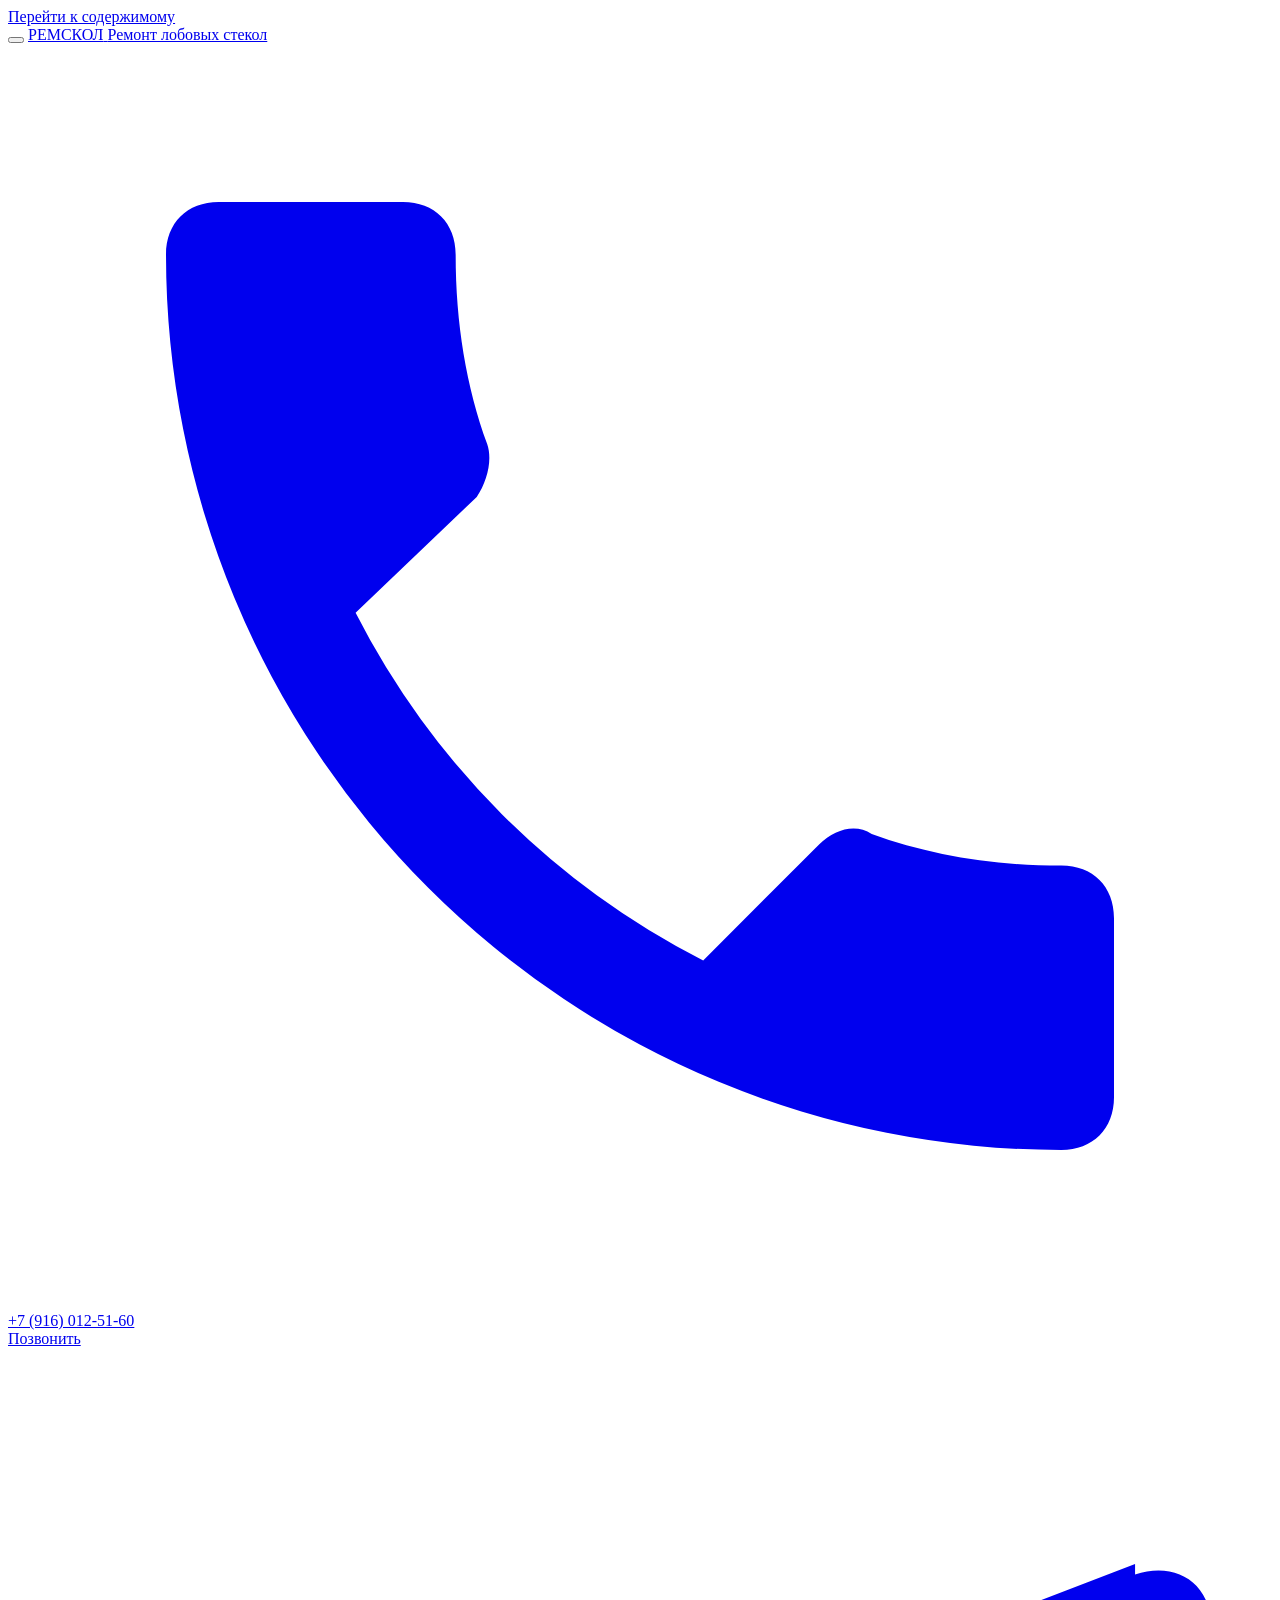
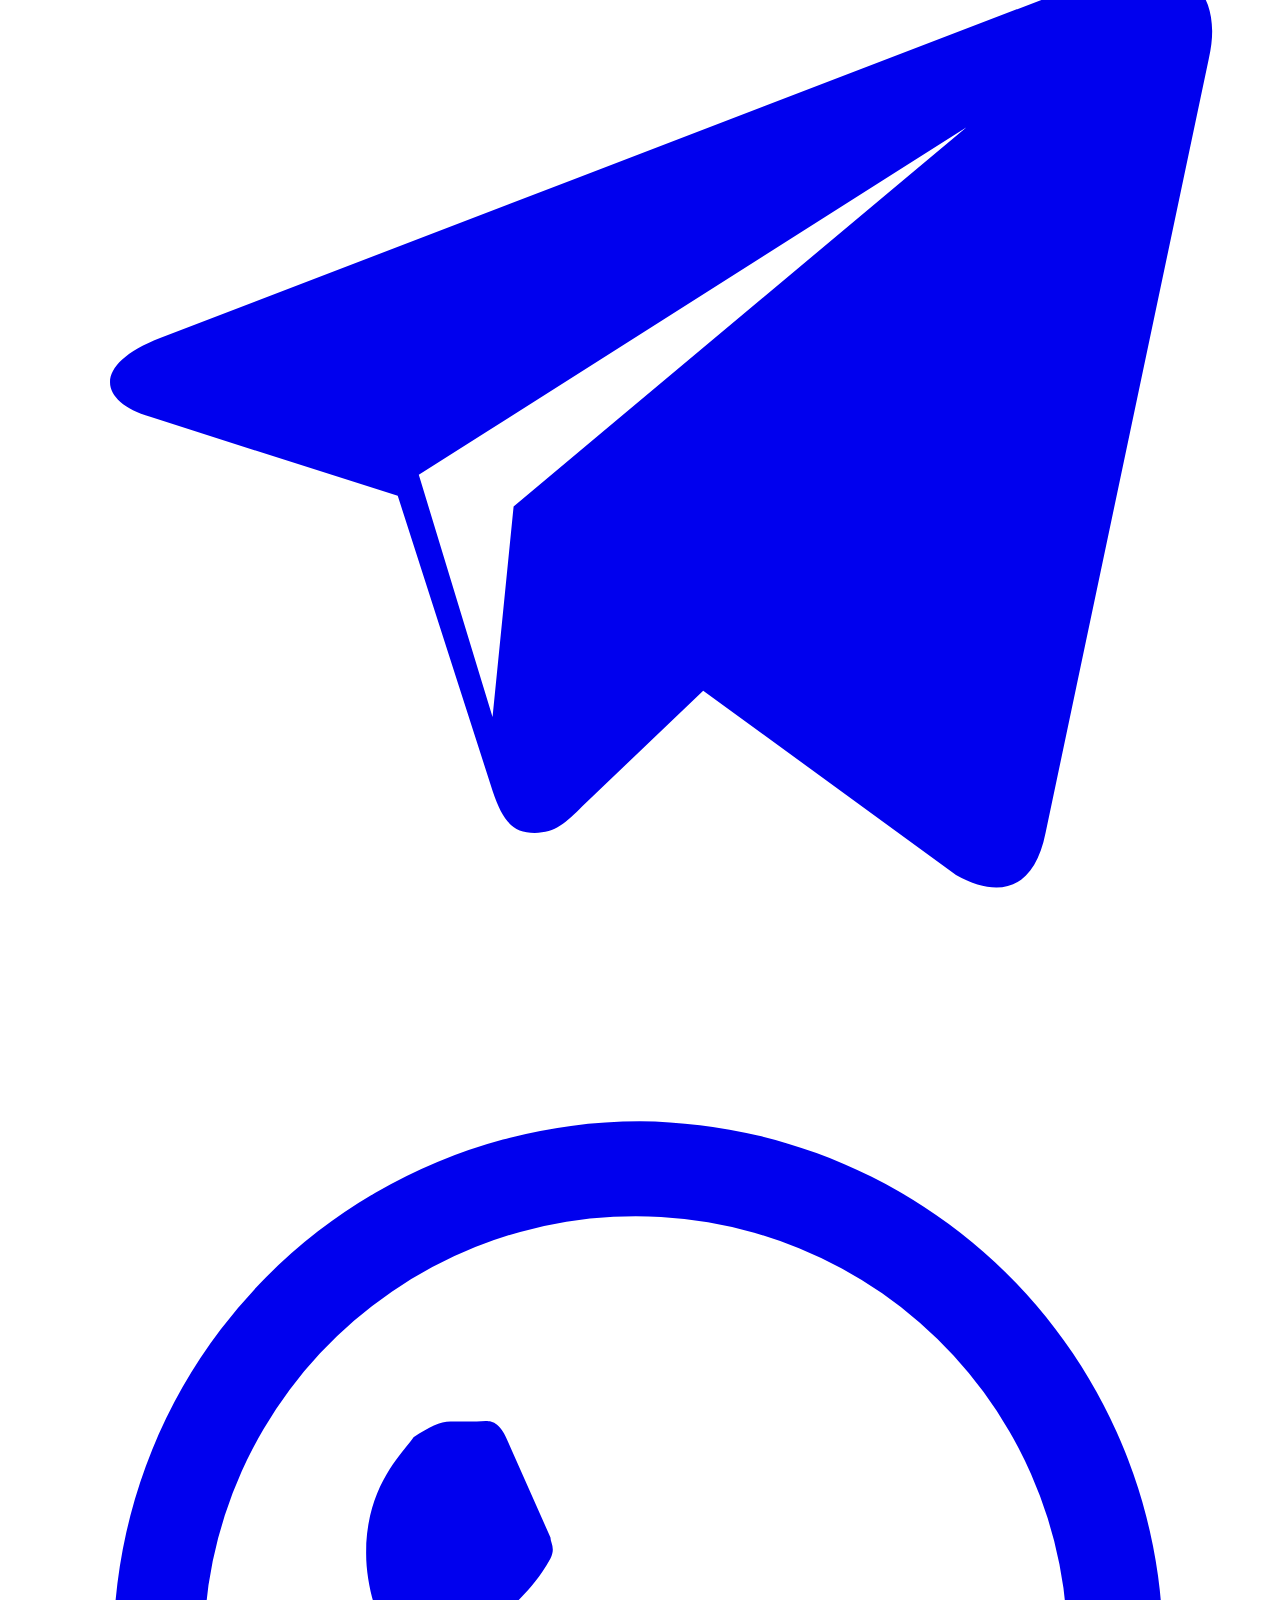
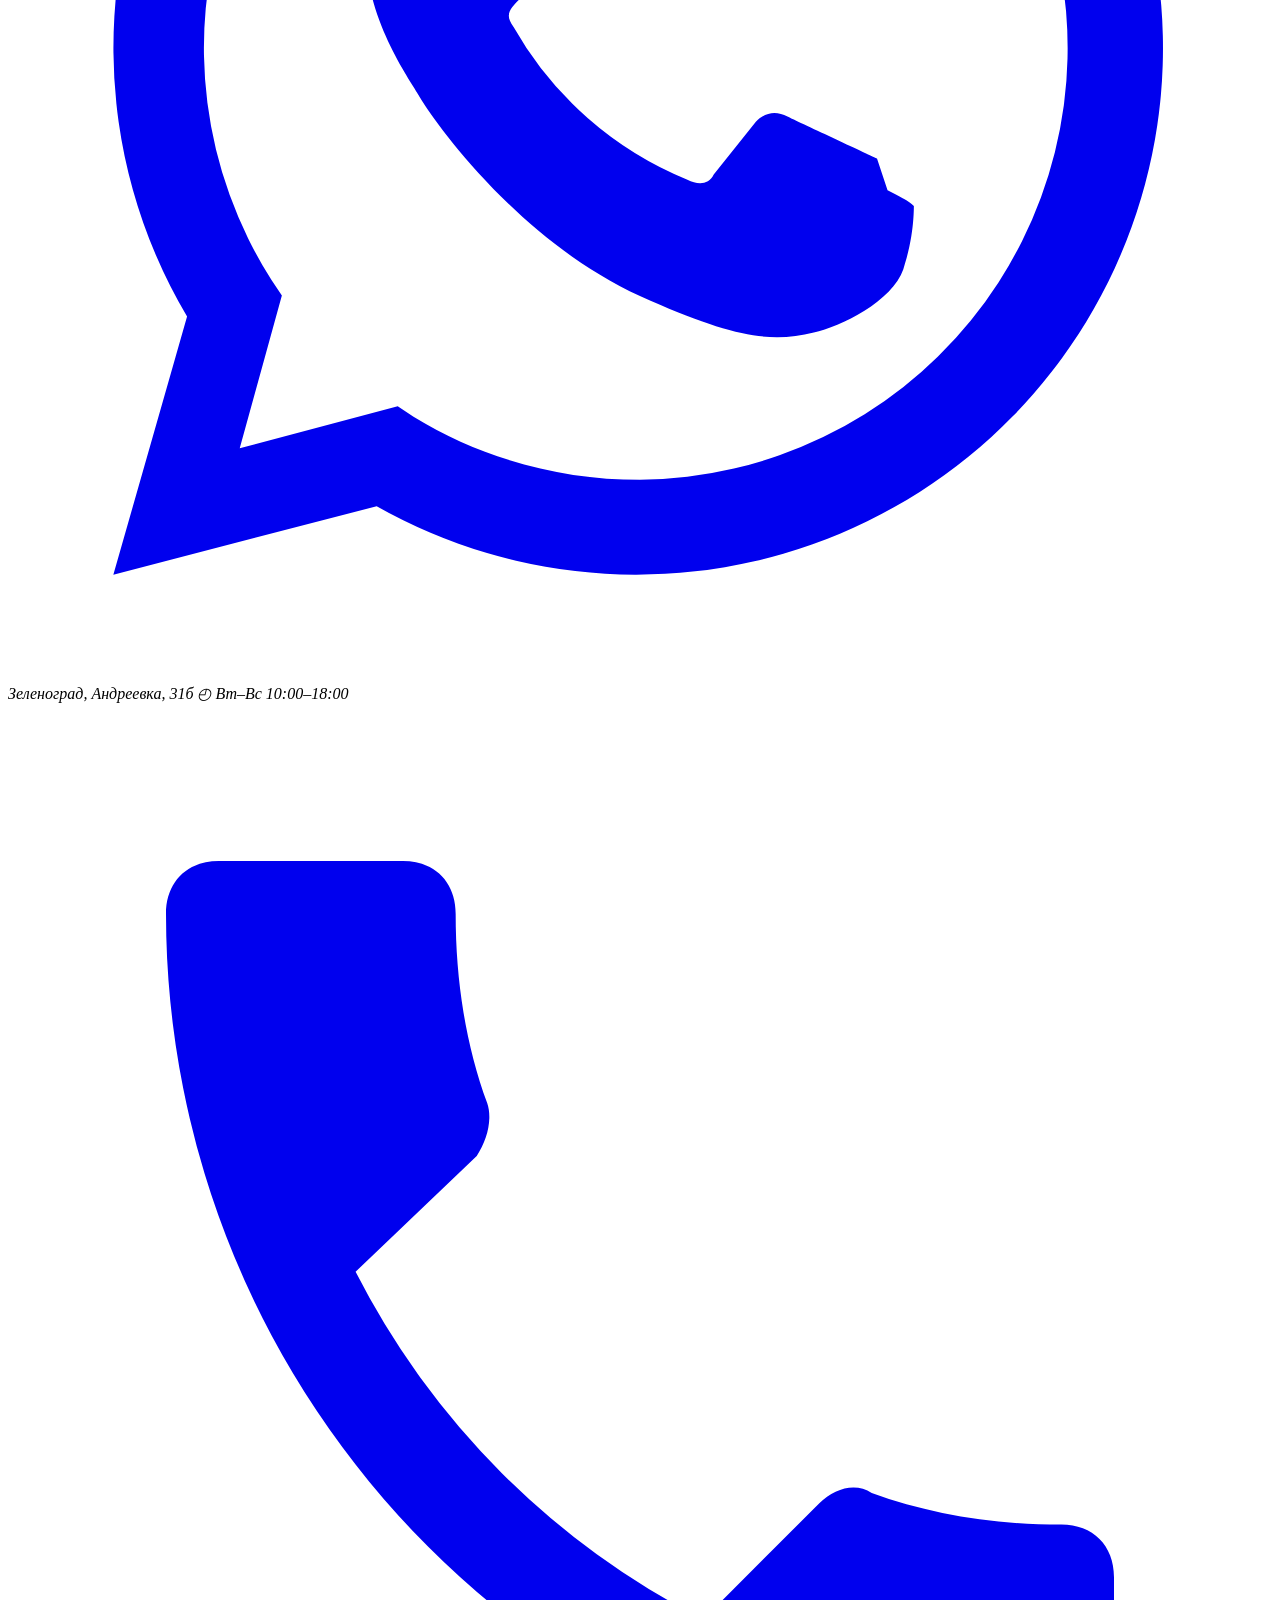
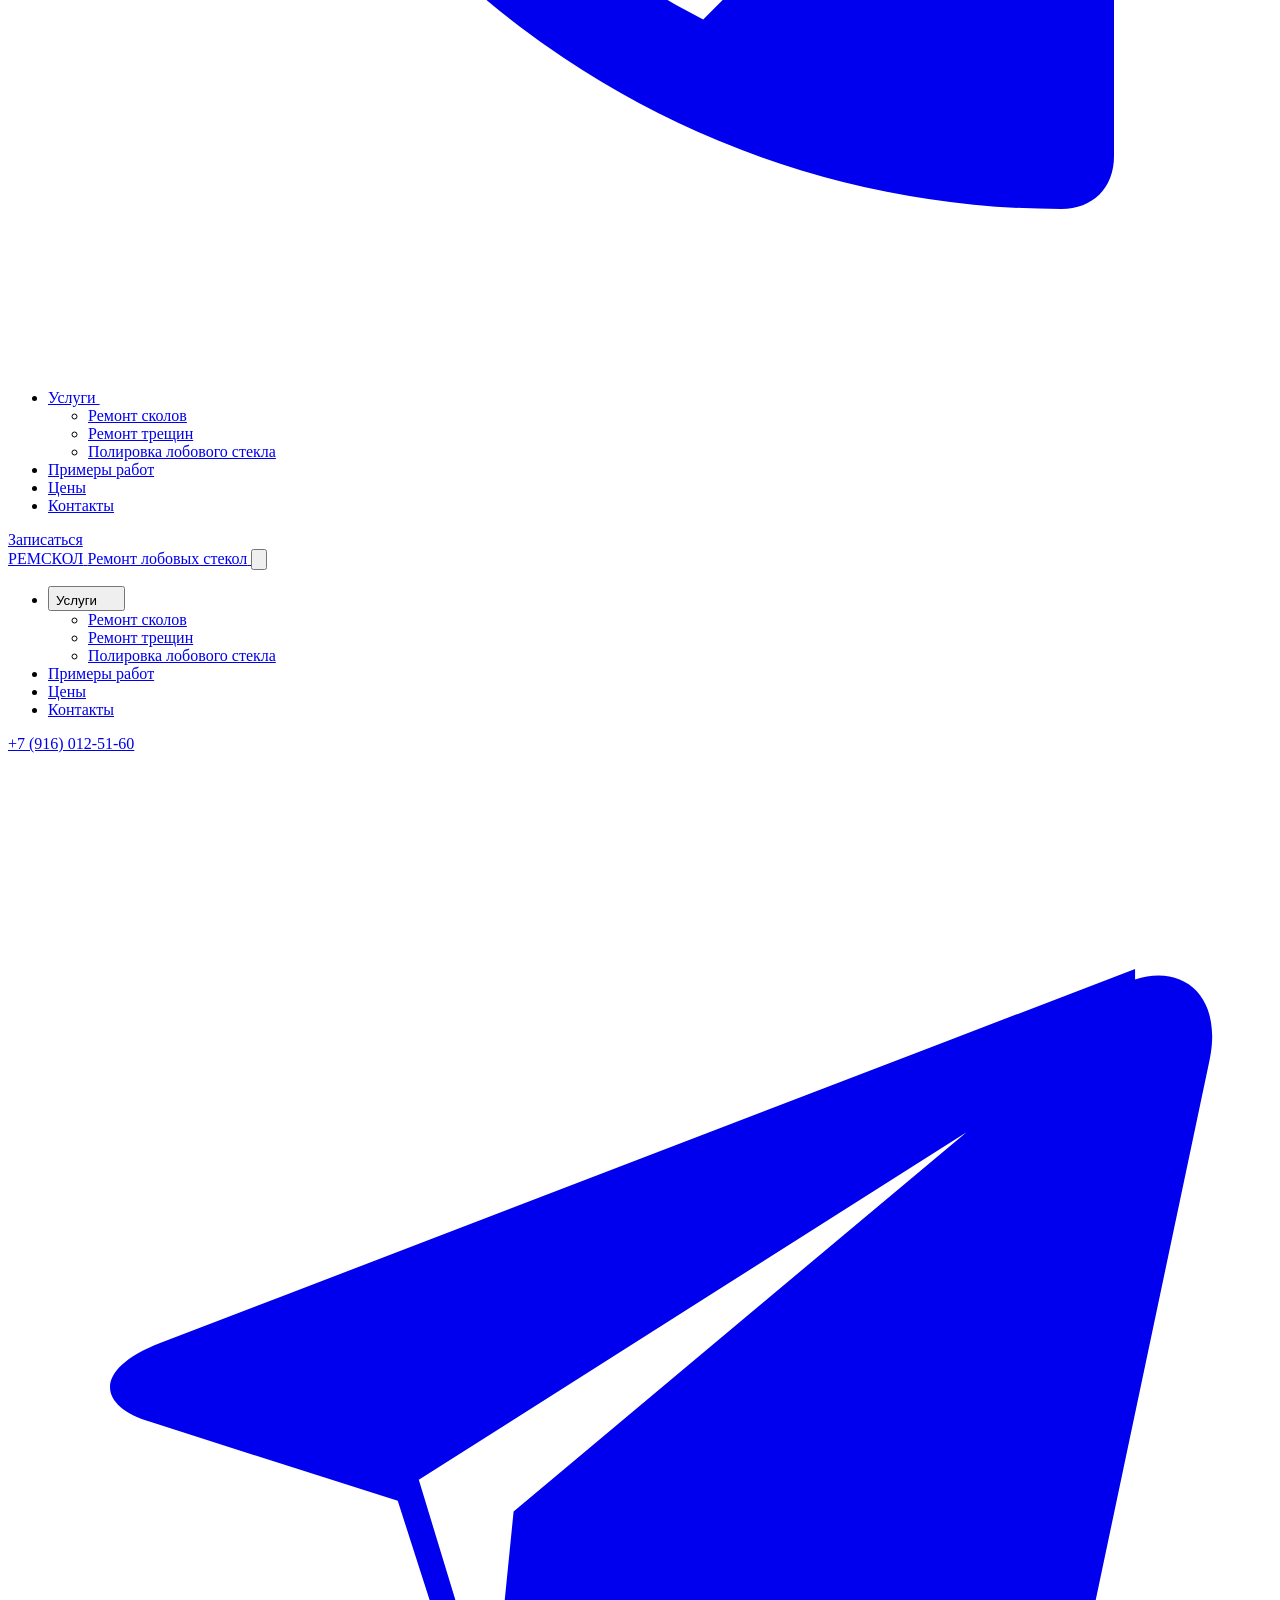
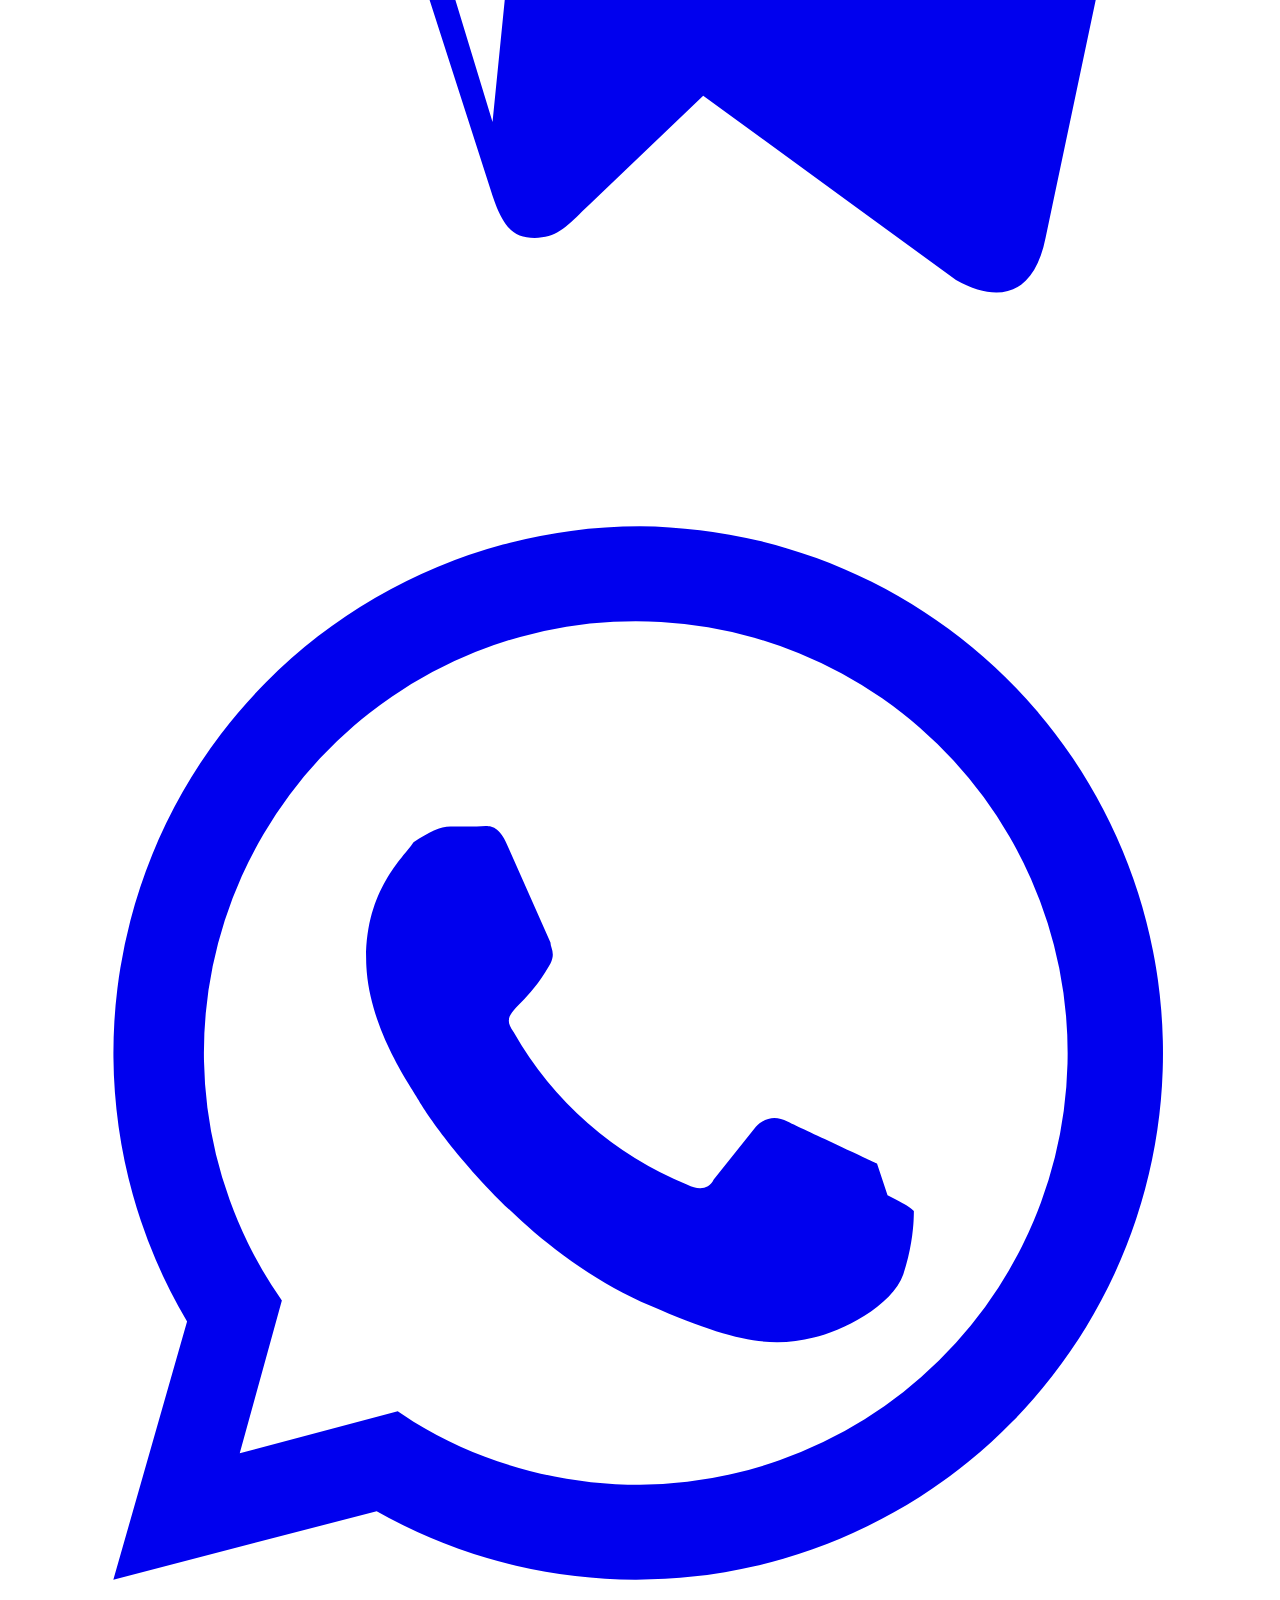
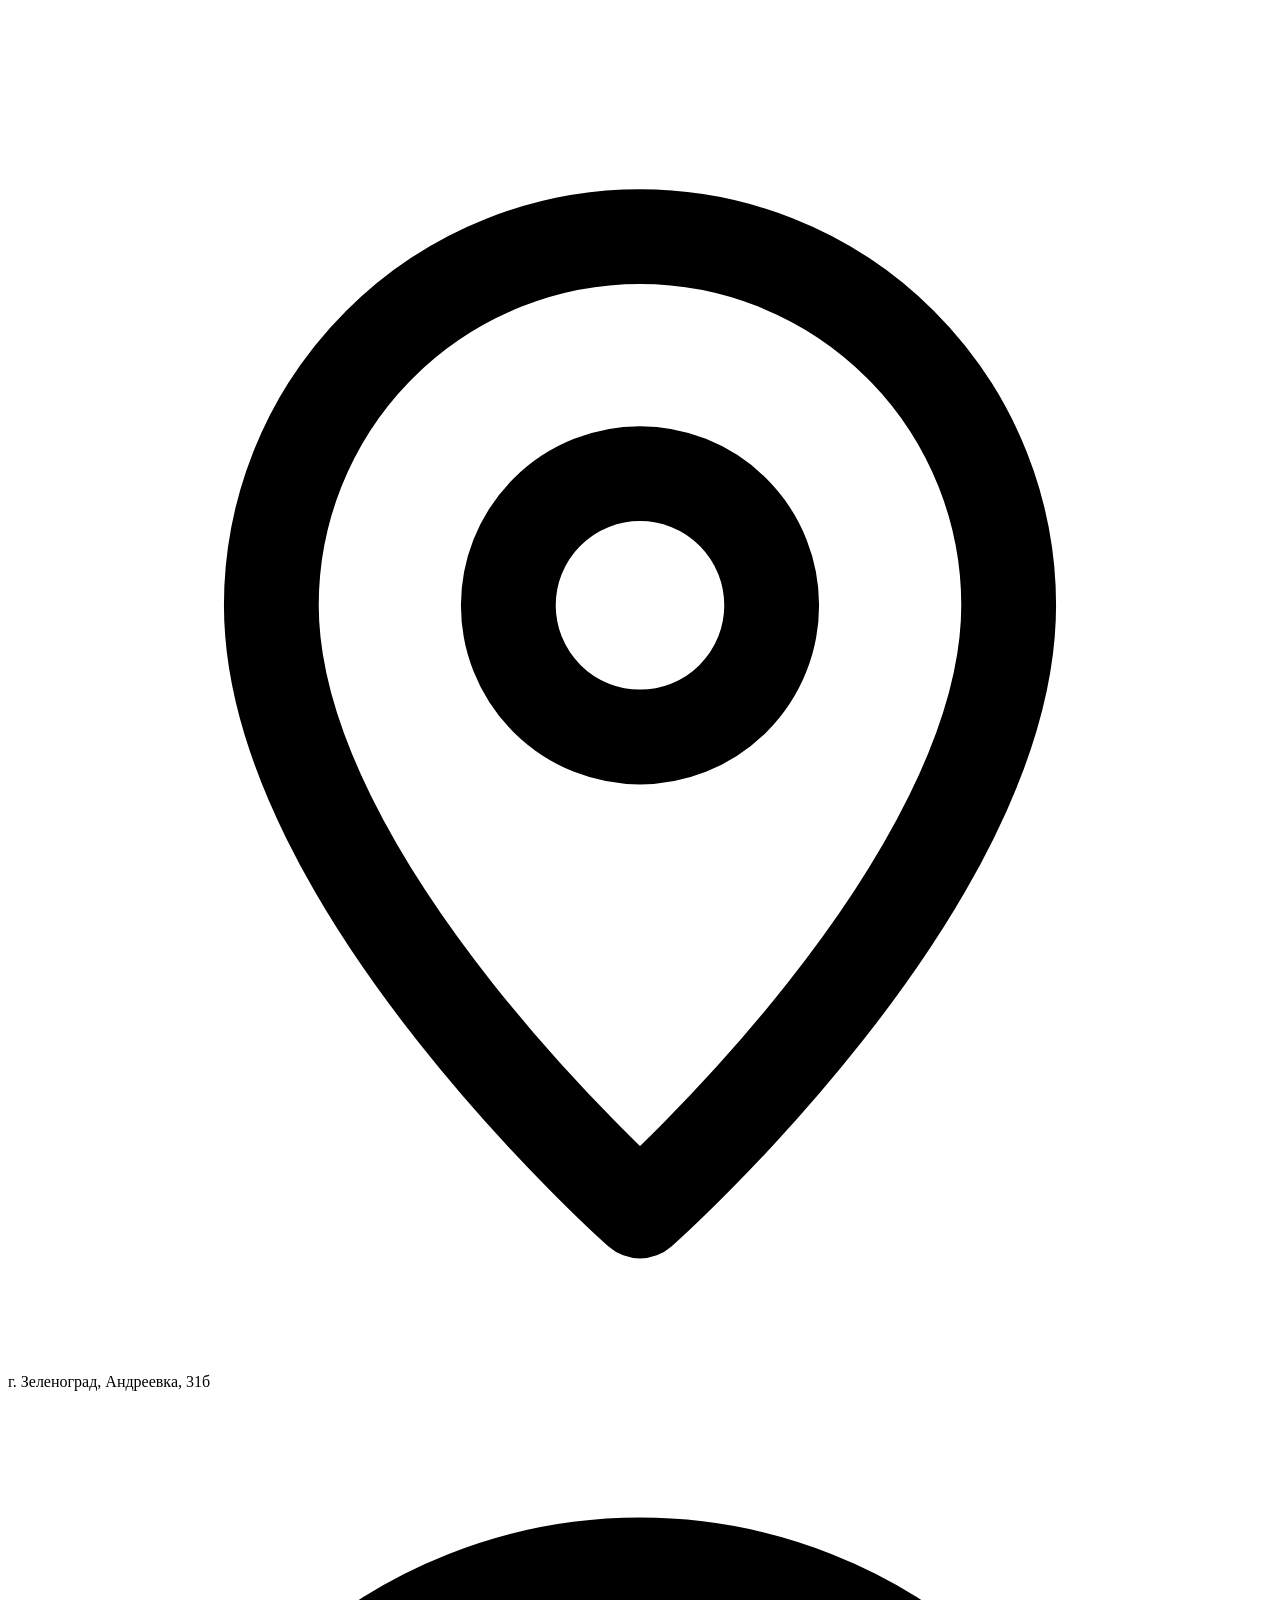
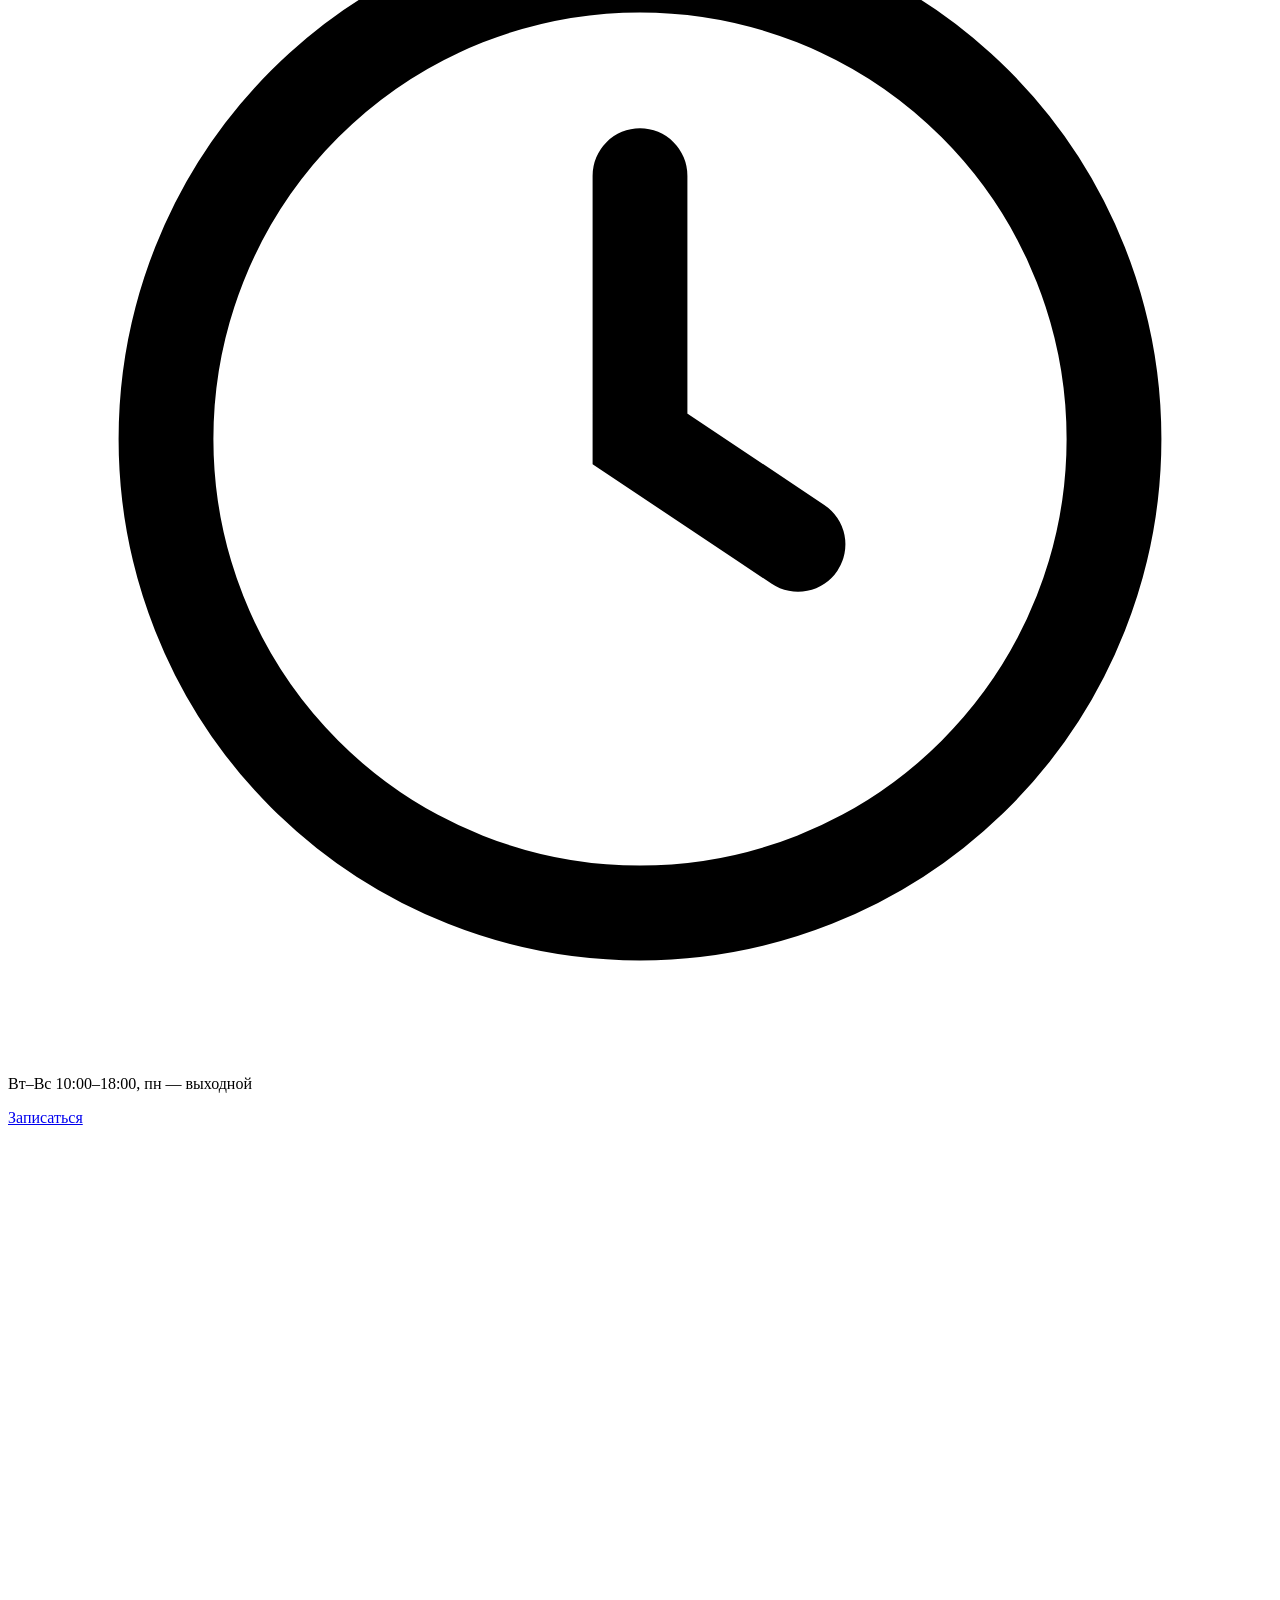
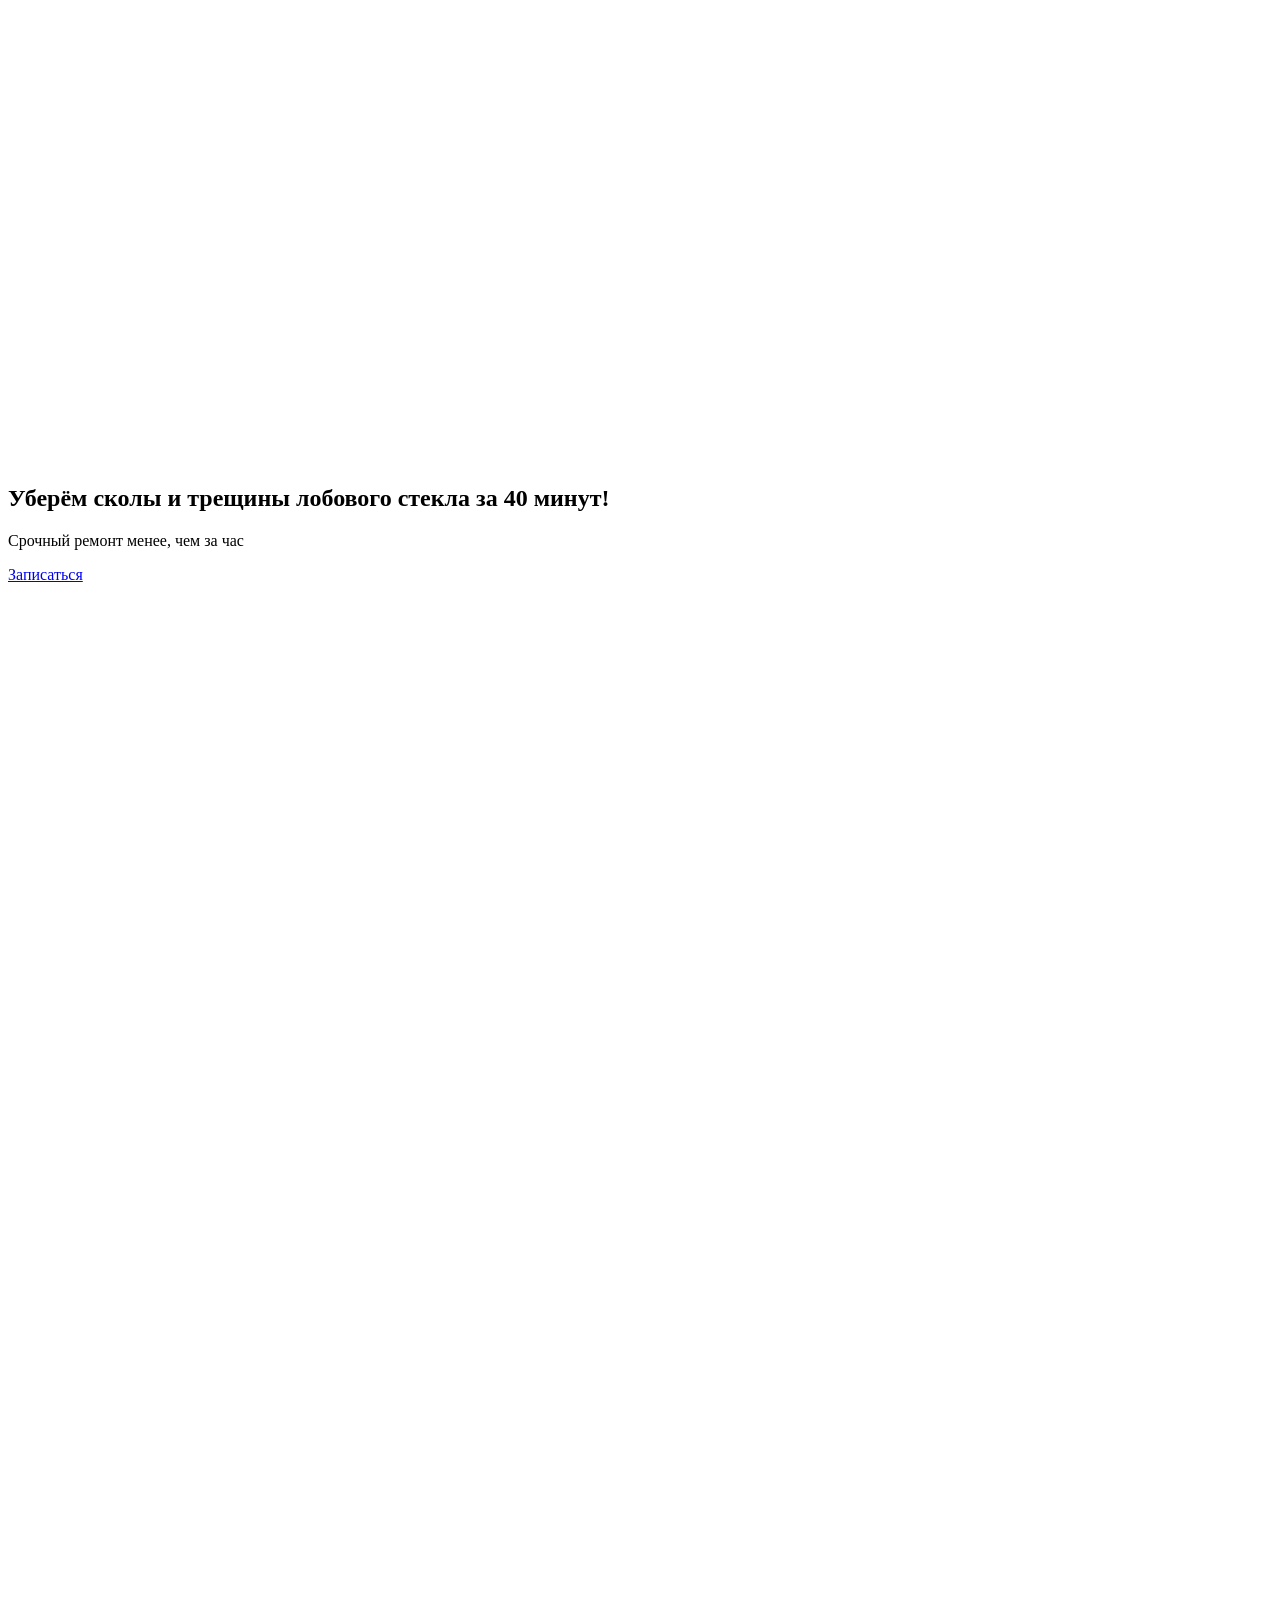
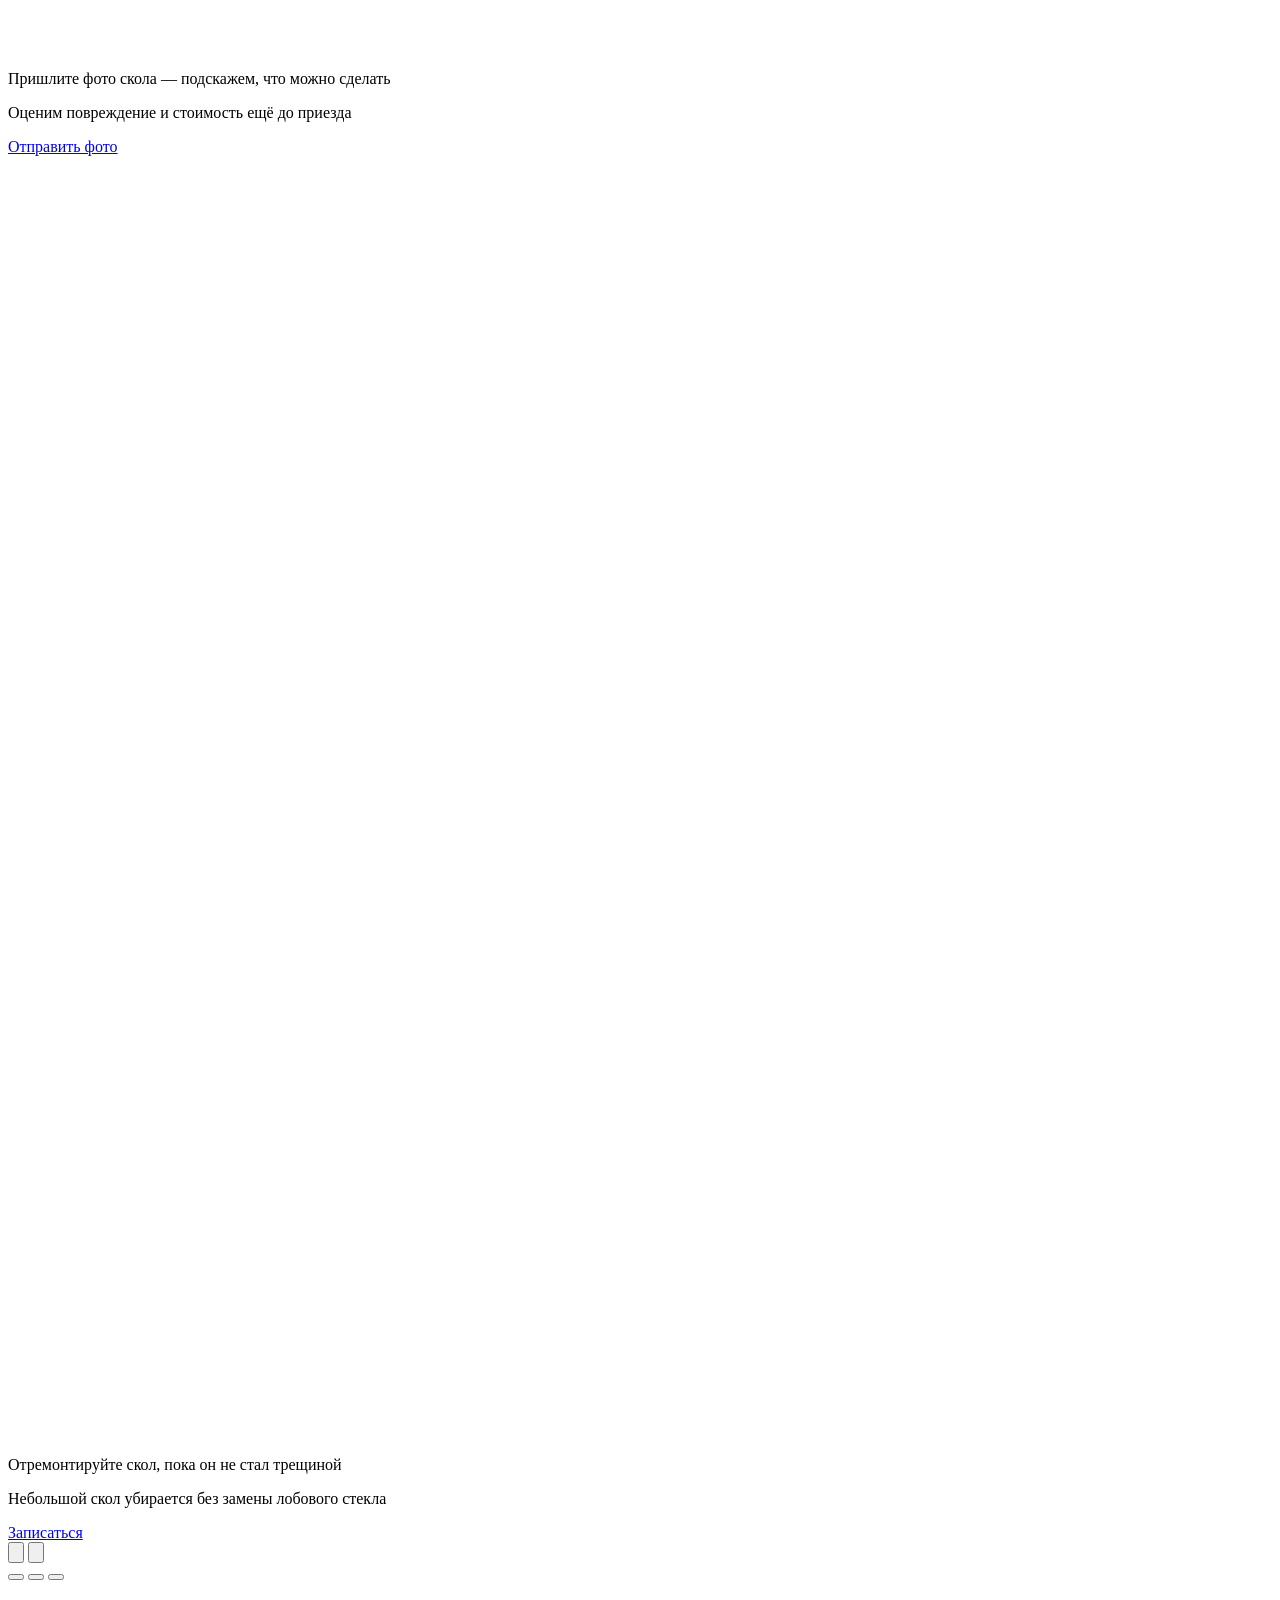
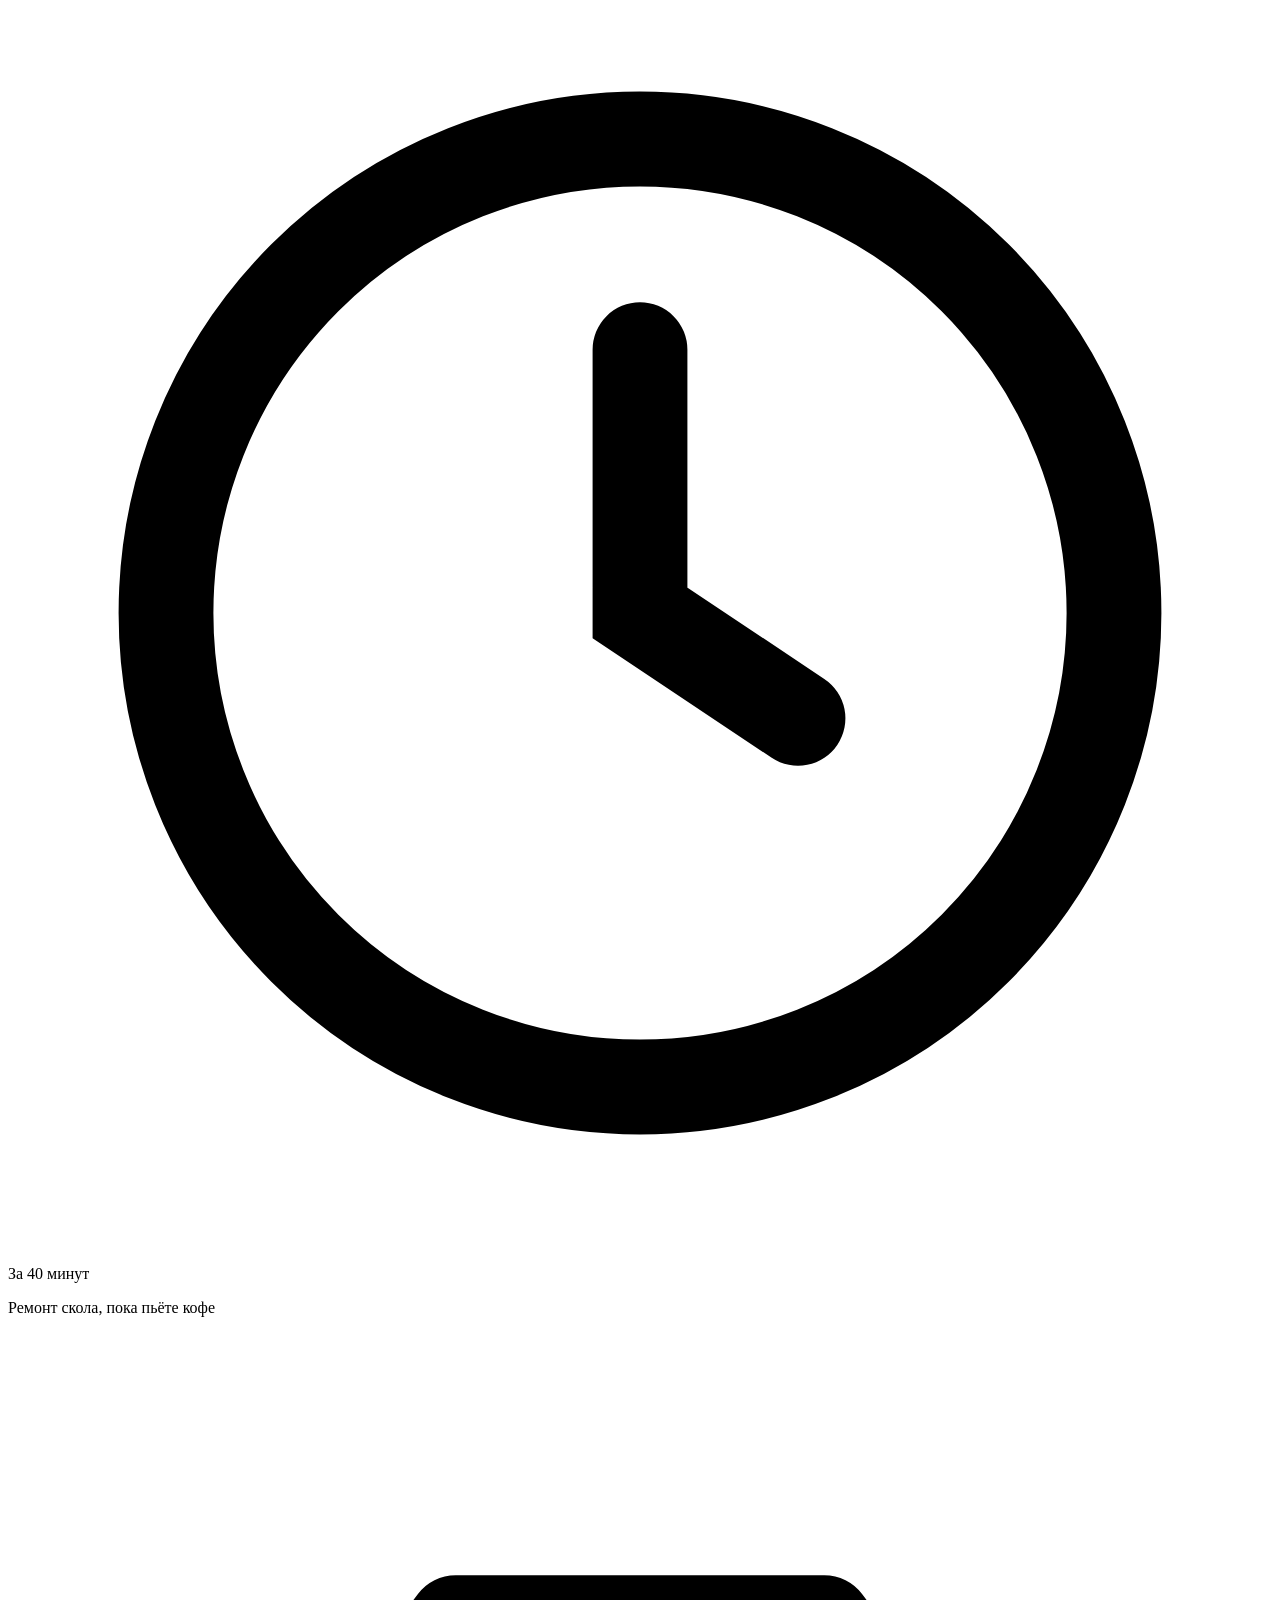
==== docs/index.html @ b393b3d8 "Статическая демо-версия в docs/ для GitHub Pages" ====
<!DOCTYPE html>
<html lang="ru" prefix="og: https://ogp.me/ns#">
<head>
    <meta charset="utf-8">
    <meta name="viewport" content="width=device-width, initial-scale=1, viewport-fit=cover">
    <meta name="csrf-token" content="phObx9TeCnNwayP68HRfZ7wCg1Z4lWnB6VUeGUxL">

    <title>Ремонт сколов и трещин лобового стекла в Зеленограде за 40 минут — Ремскол</title>
    <meta name="description" content="Ремскол: ремонт сколов и трещин, полировка лобового стекла в Зеленограде (Андреевка, 31б). Ремонт скола за 40 минут, оценка по фото в Telegram и WhatsApp. Вт–Вс 10:00–18:00.">
    <meta name="keywords" content="ремонт сколов Зеленоград, ремонт трещин лобового стекла, полировка лобового стекла, ремонт лобового стекла Зеленоград, Андреевка, Ремскол">
    <meta name="robots" content="noindex, nofollow">
    <link rel="canonical" href="https://falkinroman.github.io/remskol-site">
    <meta name="format-detection" content="telephone=yes">
    <meta name="theme-color" content="#000000">

        
    <meta property="og:type" content="website">
    <meta property="og:locale" content="ru_RU">
    <meta property="og:site_name" content="Ремскол">
    <meta property="og:title" content="Ремонт сколов и трещин лобового стекла в Зеленограде за 40 минут — Ремскол">
    <meta property="og:description" content="Ремскол: ремонт сколов и трещин, полировка лобового стекла в Зеленограде (Андреевка, 31б). Ремонт скола за 40 минут, оценка по фото в Telegram и WhatsApp. Вт–Вс 10:00–18:00.">
    <meta property="og:url" content="https://falkinroman.github.io/remskol-site">
    <meta property="og:image" content="https://falkinroman.github.io/remskol-site/images/slide-1.jpg">
    <meta name="twitter:card" content="summary_large_image">

    <link rel="icon" href="https://falkinroman.github.io/remskol-site/favicon.svg" type="image/svg+xml">
    <link rel="icon" href="https://falkinroman.github.io/remskol-site/favicon-32.png" type="image/png" sizes="32x32">
    <link rel="apple-touch-icon" href="https://falkinroman.github.io/remskol-site/apple-touch-icon.png">
    <link rel="manifest" href="https://falkinroman.github.io/remskol-site/site.webmanifest">

    <link rel="preconnect" href="https://fonts.googleapis.com">
    <link rel="preconnect" href="https://fonts.gstatic.com" crossorigin>
    <link rel="stylesheet" href="https://fonts.googleapis.com/css2?family=Oswald:wght@500;600&family=Roboto:wght@300;400;500;700&display=swap">

        <link rel="preload" as="image" href="https://falkinroman.github.io/remskol-site/images/slide-1-m.webp" type="image/webp" media="(max-width: 767px)" fetchpriority="high">
    <link rel="preload" as="image" href="https://falkinroman.github.io/remskol-site/images/slide-1.webp" type="image/webp" media="(min-width: 768px)" fetchpriority="high">

    <link rel="stylesheet" href="https://falkinroman.github.io/remskol-site/css/app.css?v=1793114673">

        <script type="application/ld+json">
    {
    "<?php $__contextArgs = [];\nif (context()->has($__contextArgs[0])) :\nif (isset($value)) { $__contextPrevious[] = $value; }\n$value = context()->get($__contextArgs[0]); ?>": "https://schema.org",
    "@type": "AutoRepair",
    "@id": "https://falkinroman.github.io/remskol-site#org",
    "name": "Ремскол",
    "url": "https://falkinroman.github.io/remskol-site",
    "image": "https://falkinroman.github.io/remskol-site/images/slide-1.jpg",
    "logo": "https://falkinroman.github.io/remskol-site/icon-512.png",
    "description": "Ремскол: ремонт сколов и трещин, полировка лобового стекла в Зеленограде (Андреевка, 31б). Ремонт скола за 40 минут, оценка по фото в Telegram и WhatsApp. Вт–Вс 10:00–18:00.",
    "telephone": "+79160125160",
    "taxID": "930301542586",
    "priceRange": "от 500 ₽",
    "address": {
        "@type": "PostalAddress",
        "streetAddress": "Андреевка, 31б",
        "addressLocality": "Зеленоград",
        "addressRegion": "Москва",
        "addressCountry": "RU"
    },
    "openingHoursSpecification": [
        {
            "@type": "OpeningHoursSpecification",
            "dayOfWeek": [
                "Tuesday",
                "Wednesday",
                "Thursday",
                "Friday",
                "Saturday",
                "Sunday"
            ],
            "opens": "10:00",
            "closes": "18:00"
        }
    ],
    "areaServed": {
        "@type": "City",
        "name": "Зеленоград"
    },
    "sameAs": [
        "https://t.me/+79160125160",
        "https://wa.me/79160125160"
    ],
    "hasOfferCatalog": {
        "@type": "OfferCatalog",
        "name": "Услуги",
        "itemListElement": [
            {
                "@type": "Offer",
                "priceSpecification": {
                    "@type": "PriceSpecification",
                    "minPrice": 800,
                    "priceCurrency": "RUB"
                },
                "itemOffered": {
                    "@type": "Service",
                    "name": "Ремонт сколов",
                    "url": "https://falkinroman.github.io/remskol-site/uslugi/remont-skolov"
                }
            },
            {
                "@type": "Offer",
                "priceSpecification": {
                    "@type": "PriceSpecification",
                    "minPrice": 500,
                    "priceCurrency": "RUB"
                },
                "itemOffered": {
                    "@type": "Service",
                    "name": "Ремонт трещин",
                    "url": "https://falkinroman.github.io/remskol-site/uslugi/remont-treshhin"
                }
            },
            {
                "@type": "Offer",
                "priceSpecification": {
                    "@type": "PriceSpecification",
                    "minPrice": 5000,
                    "priceCurrency": "RUB"
                },
                "itemOffered": {
                    "@type": "Service",
                    "name": "Полировка лобового стекла",
                    "url": "https://falkinroman.github.io/remskol-site/uslugi/polirovka-stekla"
                }
            }
        ]
    }
}
    </script>
</head>
<body>
        <a class="skip-link" href="#main">Перейти к содержимому</a>

    <header class="header" id="top">
    <div class="header__bar">
        <div class="header__inner">
            <button class="header__burger" type="button" aria-label="Открыть меню" aria-controls="drawer" aria-expanded="false" data-drawer-open>
                <span></span><span></span><span></span>
            </button>

            <a class="brand" href="https://falkinroman.github.io/remskol-site" aria-label="Ремскол — на главную">
                <span class="brand__logo">РЕМСКОЛ</span>
                <span class="brand__tagline">Ремонт лобовых стекол</span>
            </a>

            <div class="header__call">
                <a class="header__phone" href="tel:+79160125160"><svg class="icon " viewBox="0 0 24 24" aria-hidden="true" fill="currentColor"><path d="M6.6 10.8a15.1 15.1 0 0 0 6.6 6.6l2.2-2.2c.3-.3.7-.4 1-.2 1.1.4 2.3.6 3.6.6.6 0 1 .4 1 1V20c0 .6-.4 1-1 1A17 17 0 0 1 3 4c0-.6.4-1 1-1h3.5c.6 0 1 .4 1 1 0 1.3.2 2.5.6 3.6.1.3 0 .7-.2 1l-2.3 2.2z"/></svg>
         +7 (916) 012-51-60</a>
                <div class="header__call-row">
                    <a class="btn btn--red header__call-btn" href="tel:+79160125160">Позвонить</a>
                    <a class="msg msg--tg" href="https://t.me/+79160125160" target="_blank" rel="noopener" aria-label="Написать в Telegram"><svg class="icon " viewBox="0 0 24 24" aria-hidden="true" fill="currentColor"><path d="M21.4 4.1 2.9 11.2c-1.3.5-1.2 1.2-.2 1.5l4.7 1.5 1.8 5.6c.2.6.4.8.8.8s.6-.2.9-.5l2.3-2.2 4.8 3.5c.9.5 1.5.2 1.7-.8l3.1-14.7c.3-1.3-.5-1.9-1.4-1.6zM9.6 14.4l-.4 4-1.4-4.6 10.4-6.6-8.6 7.2z"/></svg>
        </a>
                    <a class="msg msg--wa" href="https://wa.me/79160125160" target="_blank" rel="noopener" aria-label="Написать в WhatsApp"><svg class="icon " viewBox="0 0 24 24" aria-hidden="true" fill="currentColor"><path d="M12 2a10 10 0 0 0-8.6 15.1L2 22l5-1.3A10 10 0 1 0 12 2zm0 18.2c-1.5 0-3-.4-4.3-1.2l-.3-.2-3 .8.8-2.9-.2-.3A8.2 8.2 0 1 1 12 20.2zm4.5-6.1c-.2-.1-1.5-.7-1.7-.8-.2-.1-.4-.1-.6.1l-.8 1c-.1.2-.3.2-.5.1a6.7 6.7 0 0 1-3.3-2.9c-.3-.4.2-.4.7-1.3.1-.2 0-.3 0-.4l-.8-1.8c-.2-.5-.4-.4-.6-.4h-.5c-.2 0-.4.1-.7.3-.2.3-.9.9-.9 2.2s.9 2.5 1 2.7c.1.2 1.8 2.8 4.4 3.9 1.6.7 2.3.8 3.1.6.5-.1 1.5-.6 1.7-1.2.2-.6.2-1.1.2-1.2-.1-.1-.3-.2-.5-.3z"/></svg>
        </a>
                </div>
            </div>

            <address class="header__address">
                <span>Зеленоград,</span>
                <span>Андреевка, 31б</span>
                <span>◴ Вт–Вс 10:00–18:00</span>
            </address>

            <a class="header__phone-icon" href="tel:+79160125160" aria-label="Позвонить +7 (916) 012-51-60"><svg class="icon " viewBox="0 0 24 24" aria-hidden="true" fill="currentColor"><path d="M6.6 10.8a15.1 15.1 0 0 0 6.6 6.6l2.2-2.2c.3-.3.7-.4 1-.2 1.1.4 2.3.6 3.6.6.6 0 1 .4 1 1V20c0 .6-.4 1-1 1A17 17 0 0 1 3 4c0-.6.4-1 1-1h3.5c.6 0 1 .4 1 1 0 1.3.2 2.5.6 3.6.1.3 0 .7-.2 1l-2.3 2.2z"/></svg>
        </a>
        </div>
    </div>

    <div class="header__nav-bar">
        <div class="container header__nav-inner">
            <nav aria-label="Основное меню">
                <ul class="menu menu--desktop">
    <li class="menu__item menu__item--has-sub">
                    <a class="menu__link " href="https://falkinroman.github.io/remskol-site#services">Услуги
                <img class="menu__chevron" src="https://falkinroman.github.io/remskol-site/images/icons/chevron.svg" alt="" width="16" height="16">
            </a>
                <ul class="menu__sub">
                            <li><a href="https://falkinroman.github.io/remskol-site/uslugi/remont-skolov" >Ремонт сколов</a></li>
                            <li><a href="https://falkinroman.github.io/remskol-site/uslugi/remont-treshhin" >Ремонт трещин</a></li>
                            <li><a href="https://falkinroman.github.io/remskol-site/uslugi/polirovka-stekla" >Полировка лобового стекла</a></li>
                    </ul>
    </li>
    <li class="menu__item"><a class="menu__link " href="https://falkinroman.github.io/remskol-site/primery-rabot" >Примеры работ</a></li>
    <li class="menu__item"><a class="menu__link " href="https://falkinroman.github.io/remskol-site/ceny" >Цены</a></li>
    <li class="menu__item"><a class="menu__link " href="https://falkinroman.github.io/remskol-site/kontakty" >Контакты</a></li>
</ul>
            </nav>
            <a class="btn btn--red btn--sm" href="#lead" data-open-lead>Записаться</a>
        </div>
    </div>
</header>

<div class="drawer" id="drawer" aria-hidden="true" data-drawer>
    <div class="drawer__overlay" data-drawer-close></div>
    <aside class="drawer__panel" role="dialog" aria-modal="true" aria-label="Меню">
        <div class="drawer__head">
            <a class="brand brand--sm" href="https://falkinroman.github.io/remskol-site">
                <span class="brand__logo">РЕМСКОЛ</span>
                <span class="brand__tagline">Ремонт лобовых стекол</span>
            </a>
            <button class="drawer__close" type="button" aria-label="Закрыть меню" data-drawer-close><svg class="icon " viewBox="0 0 24 24" aria-hidden="true" fill="none" stroke="currentColor" stroke-width="2" stroke-linecap="round"><path d="M6 6l12 12M18 6 6 18"/></svg>
        </button>
        </div>

        <nav class="drawer__nav" aria-label="Мобильное меню">
            <ul class="menu menu--drawer">
    <li class="menu__item menu__item--has-sub">
                    <button class="menu__link menu__toggle" type="button" aria-expanded="false" data-submenu-toggle>
                Услуги <img class="menu__chevron" src="https://falkinroman.github.io/remskol-site/images/icons/chevron.svg" alt="" width="16" height="16">
            </button>
                <ul class="menu__sub">
                            <li><a href="https://falkinroman.github.io/remskol-site/uslugi/remont-skolov" >Ремонт сколов</a></li>
                            <li><a href="https://falkinroman.github.io/remskol-site/uslugi/remont-treshhin" >Ремонт трещин</a></li>
                            <li><a href="https://falkinroman.github.io/remskol-site/uslugi/polirovka-stekla" >Полировка лобового стекла</a></li>
                    </ul>
    </li>
    <li class="menu__item"><a class="menu__link " href="https://falkinroman.github.io/remskol-site/primery-rabot" >Примеры работ</a></li>
    <li class="menu__item"><a class="menu__link " href="https://falkinroman.github.io/remskol-site/ceny" >Цены</a></li>
    <li class="menu__item"><a class="menu__link " href="https://falkinroman.github.io/remskol-site/kontakty" >Контакты</a></li>
</ul>
        </nav>

        <div class="drawer__contacts">
            <a class="drawer__phone" href="tel:+79160125160">+7 (916) 012-51-60</a>
            <div class="drawer__msgs">
                <a class="msg msg--tg" href="https://t.me/+79160125160" target="_blank" rel="noopener" aria-label="Telegram"><svg class="icon " viewBox="0 0 24 24" aria-hidden="true" fill="currentColor"><path d="M21.4 4.1 2.9 11.2c-1.3.5-1.2 1.2-.2 1.5l4.7 1.5 1.8 5.6c.2.6.4.8.8.8s.6-.2.9-.5l2.3-2.2 4.8 3.5c.9.5 1.5.2 1.7-.8l3.1-14.7c.3-1.3-.5-1.9-1.4-1.6zM9.6 14.4l-.4 4-1.4-4.6 10.4-6.6-8.6 7.2z"/></svg>
        </a>
                <a class="msg msg--wa" href="https://wa.me/79160125160" target="_blank" rel="noopener" aria-label="WhatsApp"><svg class="icon " viewBox="0 0 24 24" aria-hidden="true" fill="currentColor"><path d="M12 2a10 10 0 0 0-8.6 15.1L2 22l5-1.3A10 10 0 1 0 12 2zm0 18.2c-1.5 0-3-.4-4.3-1.2l-.3-.2-3 .8.8-2.9-.2-.3A8.2 8.2 0 1 1 12 20.2zm4.5-6.1c-.2-.1-1.5-.7-1.7-.8-.2-.1-.4-.1-.6.1l-.8 1c-.1.2-.3.2-.5.1a6.7 6.7 0 0 1-3.3-2.9c-.3-.4.2-.4.7-1.3.1-.2 0-.3 0-.4l-.8-1.8c-.2-.5-.4-.4-.6-.4h-.5c-.2 0-.4.1-.7.3-.2.3-.9.9-.9 2.2s.9 2.5 1 2.7c.1.2 1.8 2.8 4.4 3.9 1.6.7 2.3.8 3.1.6.5-.1 1.5-.6 1.7-1.2.2-.6.2-1.1.2-1.2-.1-.1-.3-.2-.5-.3z"/></svg>
        </a>
            </div>
            <p><svg class="icon " viewBox="0 0 24 24" aria-hidden="true" fill="none" stroke="currentColor" stroke-width="1.8" stroke-linejoin="round"><path d="M12 21s-7-6.2-7-11.5a7 7 0 0 1 14 0C19 14.8 12 21 12 21z"/><circle cx="12" cy="9.5" r="2.5"/></svg>
         г. Зеленоград, Андреевка, 31б</p>
            <p><svg class="icon " viewBox="0 0 24 24" aria-hidden="true" fill="none" stroke="currentColor" stroke-width="1.8" stroke-linecap="round"><circle cx="12" cy="12" r="9"/><path d="M12 7v5l3 2"/></svg>
         Вт–Вс 10:00–18:00, пн — выходной</p>
            <a class="btn btn--red drawer__cta" href="#lead" data-open-lead>Записаться</a>
        </div>
    </aside>
</div>

    <main id="main">
            
    <section class="slider" aria-roledescription="carousel" aria-label="Наши предложения" data-slider>
        <div class="slider__track">
                            <div class="slide is-active" role="group" aria-roledescription="slide" aria-label="1 из 3"  data-slide>
                    <picture class="slide__media">
                        <source media="(max-width: 767px)" srcset="https://falkinroman.github.io/remskol-site/images/slide-1-m.webp" type="image/webp">
                        <source srcset="https://falkinroman.github.io/remskol-site/images/slide-1.webp" type="image/webp">
                        <img src="https://falkinroman.github.io/remskol-site/images/slide-1.jpg" alt="Ремонт скола лобового стекла инжектором"
                             width="1920" height="934"
                              fetchpriority="high"  decoding="async">
                    </picture>
                    <div class="slide__overlay" aria-hidden="true"></div>
                    <div class="slide__content">
                        <div class="slide__caption">
                                                            <h1 class="slide__title">Уберём сколы и трещины лобового стекла за 40 минут!</h1>
                                                        <p class="slide__text">Срочный ремонт менее, чем за час</p>
                        </div>
                        <a class="btn btn--red slide__cta" href="#lead" data-open-lead
                                                      >Записаться</a>
                    </div>
                </div>
                            <div class="slide " role="group" aria-roledescription="slide" aria-label="2 из 3"  aria-hidden="true"  data-slide>
                    <picture class="slide__media">
                        <source media="(max-width: 767px)" srcset="https://falkinroman.github.io/remskol-site/images/slide-2-m.webp" type="image/webp">
                        <source srcset="https://falkinroman.github.io/remskol-site/images/slide-2.webp" type="image/webp">
                        <img src="https://falkinroman.github.io/remskol-site/images/slide-2.jpg" alt="Лобовое стекло автомобиля после дождя"
                             width="1600" height="1066"
                              loading="lazy" fetchpriority="low"  decoding="async">
                    </picture>
                    <div class="slide__overlay" aria-hidden="true"></div>
                    <div class="slide__content">
                        <div class="slide__caption">
                                                            <p class="slide__title">Пришлите фото скола — подскажем, что можно сделать</p>
                                                        <p class="slide__text">Оценим повреждение и стоимость ещё до приезда</p>
                        </div>
                        <a class="btn btn--red slide__cta" href="#lead" data-open-lead
                            data-comment="Оцените, пожалуйста, по фото"                             tabindex="-1" >Отправить фото</a>
                    </div>
                </div>
                            <div class="slide " role="group" aria-roledescription="slide" aria-label="3 из 3"  aria-hidden="true"  data-slide>
                    <picture class="slide__media">
                        <source media="(max-width: 767px)" srcset="https://falkinroman.github.io/remskol-site/images/slide-3-m.webp" type="image/webp">
                        <source srcset="https://falkinroman.github.io/remskol-site/images/slide-3.webp" type="image/webp">
                        <img src="https://falkinroman.github.io/remskol-site/images/slide-3.jpg" alt="Вид из салона автомобиля через лобовое стекло"
                             width="1920" height="1280"
                              loading="lazy" fetchpriority="low"  decoding="async">
                    </picture>
                    <div class="slide__overlay" aria-hidden="true"></div>
                    <div class="slide__content">
                        <div class="slide__caption">
                                                            <p class="slide__title">Отремонтируйте скол, пока он не стал трещиной</p>
                                                        <p class="slide__text">Небольшой скол убирается без замены лобового стекла</p>
                        </div>
                        <a class="btn btn--red slide__cta" href="#lead" data-open-lead
                                                       tabindex="-1" >Записаться</a>
                    </div>
                </div>
                    </div>

        <button class="slider__arrow slider__arrow--prev" type="button" aria-label="Предыдущий слайд" data-slider-prev><svg class="icon " viewBox="0 0 24 24" aria-hidden="true" fill="none" stroke="currentColor" stroke-width="2" stroke-linecap="round" stroke-linejoin="round"><path d="M15 5l-7 7 7 7"/></svg>
        </button>
        <button class="slider__arrow slider__arrow--next" type="button" aria-label="Следующий слайд" data-slider-next><svg class="icon " viewBox="0 0 24 24" aria-hidden="true" fill="none" stroke="currentColor" stroke-width="2" stroke-linecap="round" stroke-linejoin="round"><path d="M9 5l7 7-7 7"/></svg>
        </button>

        <div class="slider__dots" role="tablist" aria-label="Выбор слайда">
                            <button class="slider__dot is-active" type="button" role="tab" aria-label="Слайд 1" aria-selected="true" data-slider-dot="0"><span></span></button>
                            <button class="slider__dot " type="button" role="tab" aria-label="Слайд 2" aria-selected="false" data-slider-dot="1"><span></span></button>
                            <button class="slider__dot " type="button" role="tab" aria-label="Слайд 3" aria-selected="false" data-slider-dot="2"><span></span></button>
                    </div>
    </section>

    
    <section class="features" aria-label="Преимущества">
        <div class="container features__grid">
                            <div class="feature">
                    <span class="feature__icon"><svg class="icon " viewBox="0 0 24 24" aria-hidden="true" fill="none" stroke="currentColor" stroke-width="1.8" stroke-linecap="round"><circle cx="12" cy="12" r="9"/><path d="M12 7v5l3 2"/></svg>
        </span>
                    <div>
                        <p class="feature__title">За 40 минут</p>
                        <p class="feature__text">Ремонт скола, пока пьёте кофе</p>
                    </div>
                </div>
                            <div class="feature">
                    <span class="feature__icon"><svg class="icon " viewBox="0 0 24 24" aria-hidden="true" fill="none" stroke="currentColor" stroke-width="1.8" stroke-linejoin="round"><path d="M4 7.5h3l1.5-2h7l1.5 2h3v11H4z"/><circle cx="12" cy="13" r="3.5"/></svg>
        </span>
                    <div>
                        <p class="feature__title">Оценка по фото</p>
                        <p class="feature__text">Пришлите фото в Telegram или WhatsApp</p>
                    </div>
                </div>
                            <div class="feature">
                    <span class="feature__icon"><svg class="icon " viewBox="0 0 24 24" aria-hidden="true" fill="none" stroke="currentColor" stroke-width="1.8" stroke-linecap="round"><rect x="3.5" y="5" width="17" height="15.5" rx="2"/><path d="M3.5 10h17M8 3v4M16 3v4"/></svg>
        </span>
                    <div>
                        <p class="feature__title">Вт–Вс 10–18</p>
                        <p class="feature__text">Запись на удобное время</p>
                    </div>
                </div>
                            <div class="feature">
                    <span class="feature__icon"><svg class="icon " viewBox="0 0 24 24" aria-hidden="true" fill="none" stroke="currentColor" stroke-width="1.8" stroke-linejoin="round"><path d="M12 21s-7-6.2-7-11.5a7 7 0 0 1 14 0C19 14.8 12 21 12 21z"/><circle cx="12" cy="9.5" r="2.5"/></svg>
        </span>
                    <div>
                        <p class="feature__title">Зеленоград</p>
                        <p class="feature__text">Андреевка, 31б</p>
                    </div>
                </div>
                    </div>
    </section>

    
    <section class="services" id="services" aria-labelledby="services-title">
        <div class="container">
            <div class="section-head">
                <h2 class="section-title" id="services-title">Наши услуги</h2>
                <p class="section-sub">Работаем с лобовыми стеклами любых автомобилей в Зеленограде</p>
            </div>

            <div class="services__grid">
                                    <article class="service-card" id="remont-skolov">
                        <a class="service-card__media" href="https://falkinroman.github.io/remskol-site/uslugi/remont-skolov" tabindex="-1" aria-hidden="true">
                            <picture>
    <source srcset="https://falkinroman.github.io/remskol-site/images/remont-skola.webp" type="image/webp">
    <img src="https://falkinroman.github.io/remskol-site/images/remont-skola.jpg"
         alt="Мастер ремонтирует скол на лобовом стекле"
         width="800" height="450"
         class="service-card__img"
          loading="lazy"          decoding="async">
</picture>
                            <span class="service-card__badge">40 минут</span>
                        </a>
                        <div class="service-card__body">
                            <h3 class="service-card__title"><a href="https://falkinroman.github.io/remskol-site/uslugi/remont-skolov">Ремонт сколов</a></h3>
                            <p class="service-card__text">Просверлим микро отверстие с помощью сверла с алмазным напылением, а после зальём специальный полимерный материал и отполируем место ремонта, скол будет полностью ликвидирован и лобовое стекло будет как новое</p>
                            <div class="service-card__actions">
                                <a class="btn btn--red" href="#lead" data-open-lead data-service="Ремонт сколов">Записаться</a>
                                <a class="btn btn--blue" href="https://falkinroman.github.io/remskol-site/uslugi/remont-skolov">Подробнее</a>
                            </div>
                        </div>
                    </article>
                                    <article class="service-card" id="remont-treshhin">
                        <a class="service-card__media" href="https://falkinroman.github.io/remskol-site/uslugi/remont-treshhin" tabindex="-1" aria-hidden="true">
                            <picture>
    <source srcset="https://falkinroman.github.io/remskol-site/images/remont-treshhiny.webp" type="image/webp">
    <img src="https://falkinroman.github.io/remskol-site/images/remont-treshhiny.jpg"
         alt="Заполнение трещины лобового стекла полимером"
         width="800" height="450"
         class="service-card__img"
          loading="lazy"          decoding="async">
</picture>
                            <span class="service-card__badge">Остановим рост</span>
                        </a>
                        <div class="service-card__body">
                            <h3 class="service-card__title"><a href="https://falkinroman.github.io/remskol-site/uslugi/remont-treshhin">Ремонт трещин</a></h3>
                            <p class="service-card__text">Очистим трещину от загрязнения, снимем напряжение, чтобы она не увеличивалась, и заполним её специальным полимером, который имеет коэффициент преломления света точно такой же, как и у стекла, поэтому он не заметен для глаза.</p>
                            <div class="service-card__actions">
                                <a class="btn btn--red" href="#lead" data-open-lead data-service="Ремонт трещин">Записаться</a>
                                <a class="btn btn--blue" href="https://falkinroman.github.io/remskol-site/uslugi/remont-treshhin">Подробнее</a>
                            </div>
                        </div>
                    </article>
                                    <article class="service-card" id="polirovka-stekla">
                        <a class="service-card__media" href="https://falkinroman.github.io/remskol-site/uslugi/polirovka-stekla" tabindex="-1" aria-hidden="true">
                            <picture>
    <source srcset="https://falkinroman.github.io/remskol-site/images/polirovka.webp" type="image/webp">
    <img src="https://falkinroman.github.io/remskol-site/images/polirovka.jpg"
         alt="Полировка лобового стекла машинкой"
         width="800" height="450"
         class="service-card__img"
          loading="lazy"          decoding="async">
</picture>
                            <span class="service-card__badge">Без царапин</span>
                        </a>
                        <div class="service-card__body">
                            <h3 class="service-card__title"><a href="https://falkinroman.github.io/remskol-site/uslugi/polirovka-stekla">Полировка лобового стекла</a></h3>
                            <p class="service-card__text">Специалисты нашей компании имеют большой опыт работ по полировке лобового стекла, имеют новейшее оборудование для ее проведения, при этом используются качественные и надежные составы.</p>
                            <div class="service-card__actions">
                                <a class="btn btn--red" href="#lead" data-open-lead data-service="Полировка лобового стекла">Записаться</a>
                                <a class="btn btn--blue" href="https://falkinroman.github.io/remskol-site/uslugi/polirovka-stekla">Подробнее</a>
                            </div>
                        </div>
                    </article>
                            </div>
        </div>
    </section>

    
    <section class="works-preview" aria-labelledby="works-title">
        <div class="container">
            <div class="section-head">
                <h2 class="section-title" id="works-title">Примеры работ</h2>
                <p class="section-sub">Живые фото из нашей мастерской — без ретуши</p>
            </div>
            <ul class="works-grid " data-gallery="home">
            <li class="works-grid__item">
            <a class="works-grid__link" href="https://falkinroman.github.io/remskol-site/images/works/rabota-01.jpg"
               data-lightbox-item data-webp="https://falkinroman.github.io/remskol-site/images/works/rabota-01.webp" data-w="1200" data-h="1200">
                <picture>
                    <source srcset="https://falkinroman.github.io/remskol-site/images/works/rabota-01-sm.webp" type="image/webp">
                    <img src="https://falkinroman.github.io/remskol-site/images/works/rabota-01-sm.jpg" alt="Автомобиль в мастерской Ремскол на ремонте лобового стекла, фото 1" width="480" height="480" loading="lazy" decoding="async">
                </picture>
                <span class="works-grid__zoom" aria-hidden="true"><svg class="icon " viewBox="0 0 24 24" aria-hidden="true" fill="none" stroke="currentColor" stroke-width="2" stroke-linecap="round"><circle cx="10.5" cy="10.5" r="6.5"/><path d="M15.5 15.5 20 20M10.5 7.5v6M7.5 10.5h6"/></svg>
        </span>
            </a>
        </li>
            <li class="works-grid__item">
            <a class="works-grid__link" href="https://falkinroman.github.io/remskol-site/images/works/rabota-02.jpg"
               data-lightbox-item data-webp="https://falkinroman.github.io/remskol-site/images/works/rabota-02.webp" data-w="1200" data-h="1200">
                <picture>
                    <source srcset="https://falkinroman.github.io/remskol-site/images/works/rabota-02-sm.webp" type="image/webp">
                    <img src="https://falkinroman.github.io/remskol-site/images/works/rabota-02-sm.jpg" alt="Ремонт скола лобового стекла в Зеленограде — работа мастера, фото 2" width="480" height="480" loading="lazy" decoding="async">
                </picture>
                <span class="works-grid__zoom" aria-hidden="true"><svg class="icon " viewBox="0 0 24 24" aria-hidden="true" fill="none" stroke="currentColor" stroke-width="2" stroke-linecap="round"><circle cx="10.5" cy="10.5" r="6.5"/><path d="M15.5 15.5 20 20M10.5 7.5v6M7.5 10.5h6"/></svg>
        </span>
            </a>
        </li>
            <li class="works-grid__item">
            <a class="works-grid__link" href="https://falkinroman.github.io/remskol-site/images/works/rabota-03.jpg"
               data-lightbox-item data-webp="https://falkinroman.github.io/remskol-site/images/works/rabota-03.webp" data-w="1200" data-h="899">
                <picture>
                    <source srcset="https://falkinroman.github.io/remskol-site/images/works/rabota-03-sm.webp" type="image/webp">
                    <img src="https://falkinroman.github.io/remskol-site/images/works/rabota-03-sm.jpg" alt="Автомобиль в мастерской Ремскол на ремонте лобового стекла, фото 3" width="480" height="480" loading="lazy" decoding="async">
                </picture>
                <span class="works-grid__zoom" aria-hidden="true"><svg class="icon " viewBox="0 0 24 24" aria-hidden="true" fill="none" stroke="currentColor" stroke-width="2" stroke-linecap="round"><circle cx="10.5" cy="10.5" r="6.5"/><path d="M15.5 15.5 20 20M10.5 7.5v6M7.5 10.5h6"/></svg>
        </span>
            </a>
        </li>
            <li class="works-grid__item">
            <a class="works-grid__link" href="https://falkinroman.github.io/remskol-site/images/works/rabota-04.jpg"
               data-lightbox-item data-webp="https://falkinroman.github.io/remskol-site/images/works/rabota-04.webp" data-w="1200" data-h="1200">
                <picture>
                    <source srcset="https://falkinroman.github.io/remskol-site/images/works/rabota-04-sm.webp" type="image/webp">
                    <img src="https://falkinroman.github.io/remskol-site/images/works/rabota-04-sm.jpg" alt="Ремонт скола лобового стекла в Зеленограде — работа мастера, фото 4" width="480" height="480" loading="lazy" decoding="async">
                </picture>
                <span class="works-grid__zoom" aria-hidden="true"><svg class="icon " viewBox="0 0 24 24" aria-hidden="true" fill="none" stroke="currentColor" stroke-width="2" stroke-linecap="round"><circle cx="10.5" cy="10.5" r="6.5"/><path d="M15.5 15.5 20 20M10.5 7.5v6M7.5 10.5h6"/></svg>
        </span>
            </a>
        </li>
            <li class="works-grid__item">
            <a class="works-grid__link" href="https://falkinroman.github.io/remskol-site/images/works/rabota-05.jpg"
               data-lightbox-item data-webp="https://falkinroman.github.io/remskol-site/images/works/rabota-05.webp" data-w="1200" data-h="1200">
                <picture>
                    <source srcset="https://falkinroman.github.io/remskol-site/images/works/rabota-05-sm.webp" type="image/webp">
                    <img src="https://falkinroman.github.io/remskol-site/images/works/rabota-05-sm.jpg" alt="Автомобиль в мастерской Ремскол на ремонте лобового стекла, фото 5" width="480" height="480" loading="lazy" decoding="async">
                </picture>
                <span class="works-grid__zoom" aria-hidden="true"><svg class="icon " viewBox="0 0 24 24" aria-hidden="true" fill="none" stroke="currentColor" stroke-width="2" stroke-linecap="round"><circle cx="10.5" cy="10.5" r="6.5"/><path d="M15.5 15.5 20 20M10.5 7.5v6M7.5 10.5h6"/></svg>
        </span>
            </a>
        </li>
            <li class="works-grid__item">
            <a class="works-grid__link" href="https://falkinroman.github.io/remskol-site/images/works/rabota-06.jpg"
               data-lightbox-item data-webp="https://falkinroman.github.io/remskol-site/images/works/rabota-06.webp" data-w="1200" data-h="1200">
                <picture>
                    <source srcset="https://falkinroman.github.io/remskol-site/images/works/rabota-06-sm.webp" type="image/webp">
                    <img src="https://falkinroman.github.io/remskol-site/images/works/rabota-06-sm.jpg" alt="Ремонт скола лобового стекла в Зеленограде — работа мастера, фото 6" width="480" height="480" loading="lazy" decoding="async">
                </picture>
                <span class="works-grid__zoom" aria-hidden="true"><svg class="icon " viewBox="0 0 24 24" aria-hidden="true" fill="none" stroke="currentColor" stroke-width="2" stroke-linecap="round"><circle cx="10.5" cy="10.5" r="6.5"/><path d="M15.5 15.5 20 20M10.5 7.5v6M7.5 10.5h6"/></svg>
        </span>
            </a>
        </li>
            <li class="works-grid__item">
            <a class="works-grid__link" href="https://falkinroman.github.io/remskol-site/images/works/rabota-07.jpg"
               data-lightbox-item data-webp="https://falkinroman.github.io/remskol-site/images/works/rabota-07.webp" data-w="1200" data-h="1200">
                <picture>
                    <source srcset="https://falkinroman.github.io/remskol-site/images/works/rabota-07-sm.webp" type="image/webp">
                    <img src="https://falkinroman.github.io/remskol-site/images/works/rabota-07-sm.jpg" alt="Автомобиль в мастерской Ремскол на ремонте лобового стекла, фото 7" width="480" height="480" loading="lazy" decoding="async">
                </picture>
                <span class="works-grid__zoom" aria-hidden="true"><svg class="icon " viewBox="0 0 24 24" aria-hidden="true" fill="none" stroke="currentColor" stroke-width="2" stroke-linecap="round"><circle cx="10.5" cy="10.5" r="6.5"/><path d="M15.5 15.5 20 20M10.5 7.5v6M7.5 10.5h6"/></svg>
        </span>
            </a>
        </li>
            <li class="works-grid__item">
            <a class="works-grid__link" href="https://falkinroman.github.io/remskol-site/images/works/rabota-08.jpg"
               data-lightbox-item data-webp="https://falkinroman.github.io/remskol-site/images/works/rabota-08.webp" data-w="750" data-h="749">
                <picture>
                    <source srcset="https://falkinroman.github.io/remskol-site/images/works/rabota-08-sm.webp" type="image/webp">
                    <img src="https://falkinroman.github.io/remskol-site/images/works/rabota-08-sm.jpg" alt="Ремонт скола лобового стекла в Зеленограде — работа мастера, фото 8" width="480" height="480" loading="lazy" decoding="async">
                </picture>
                <span class="works-grid__zoom" aria-hidden="true"><svg class="icon " viewBox="0 0 24 24" aria-hidden="true" fill="none" stroke="currentColor" stroke-width="2" stroke-linecap="round"><circle cx="10.5" cy="10.5" r="6.5"/><path d="M15.5 15.5 20 20M10.5 7.5v6M7.5 10.5h6"/></svg>
        </span>
            </a>
        </li>
    </ul>
            <div class="works-preview__more">
                <a class="btn btn--blue" href="https://falkinroman.github.io/remskol-site/primery-rabot">Смотреть все работы</a>
            </div>
        </div>
    </section>

    </main>

    <footer class="footer" id="contacts">
    <div class="container">
                <div class="footer__top ">
                            <div class="footer__map">
                    <iframe src="https://yandex.ru/map-widget/v1/?text=%D0%97%D0%B5%D0%BB%D0%B5%D0%BD%D0%BE%D0%B3%D1%80%D0%B0%D0%B4%2C%20%D0%90%D0%BD%D0%B4%D1%80%D0%B5%D0%B5%D0%B2%D0%BA%D0%B0%2C%2031%D0%91&amp;z=16" title="Карта: г. Зеленоград, Андреевка, 31б" loading="lazy" allowfullscreen referrerpolicy="no-referrer-when-downgrade"></iframe>
                </div>
            
            <div class="footer__col">
                <h2 class="footer__title">Контакты</h2>
                <p class="footer__name">Ремскол — ремонт лобовых стекол</p>
                <address class="footer__contacts">
                    <a class="footer__phone" href="tel:+79160125160"><svg class="icon " viewBox="0 0 24 24" aria-hidden="true" fill="currentColor"><path d="M6.6 10.8a15.1 15.1 0 0 0 6.6 6.6l2.2-2.2c.3-.3.7-.4 1-.2 1.1.4 2.3.6 3.6.6.6 0 1 .4 1 1V20c0 .6-.4 1-1 1A17 17 0 0 1 3 4c0-.6.4-1 1-1h3.5c.6 0 1 .4 1 1 0 1.3.2 2.5.6 3.6.1.3 0 .7-.2 1l-2.3 2.2z"/></svg>
         +7 (916) 012-51-60</a>
                    <span><svg class="icon " viewBox="0 0 24 24" aria-hidden="true" fill="none" stroke="currentColor" stroke-width="1.8" stroke-linejoin="round"><path d="M12 21s-7-6.2-7-11.5a7 7 0 0 1 14 0C19 14.8 12 21 12 21z"/><circle cx="12" cy="9.5" r="2.5"/></svg>
         <a href="https://yandex.ru/maps/?text=%D0%97%D0%B5%D0%BB%D0%B5%D0%BD%D0%BE%D0%B3%D1%80%D0%B0%D0%B4%2C%20%D0%90%D0%BD%D0%B4%D1%80%D0%B5%D0%B5%D0%B2%D0%BA%D0%B0%2C%2031%D0%91" target="_blank" rel="noopener">г. Зеленоград, Андреевка, 31б</a></span>
                    <span><svg class="icon " viewBox="0 0 24 24" aria-hidden="true" fill="none" stroke="currentColor" stroke-width="1.8" stroke-linecap="round"><circle cx="12" cy="12" r="9"/><path d="M12 7v5l3 2"/></svg>
         Вторник – воскресенье, 10:00–18:00</span>
                    <span class="footer__muted">Пн — выходной</span>
                                    </address>
                <div class="footer__msgs">
                    <a class="footer__msg footer__msg--tg" href="https://t.me/+79160125160" target="_blank" rel="noopener"><svg class="icon " viewBox="0 0 24 24" aria-hidden="true" fill="currentColor"><path d="M21.4 4.1 2.9 11.2c-1.3.5-1.2 1.2-.2 1.5l4.7 1.5 1.8 5.6c.2.6.4.8.8.8s.6-.2.9-.5l2.3-2.2 4.8 3.5c.9.5 1.5.2 1.7-.8l3.1-14.7c.3-1.3-.5-1.9-1.4-1.6zM9.6 14.4l-.4 4-1.4-4.6 10.4-6.6-8.6 7.2z"/></svg>
         Telegram</a>
                    <a class="footer__msg footer__msg--wa" href="https://wa.me/79160125160" target="_blank" rel="noopener"><svg class="icon " viewBox="0 0 24 24" aria-hidden="true" fill="currentColor"><path d="M12 2a10 10 0 0 0-8.6 15.1L2 22l5-1.3A10 10 0 1 0 12 2zm0 18.2c-1.5 0-3-.4-4.3-1.2l-.3-.2-3 .8.8-2.9-.2-.3A8.2 8.2 0 1 1 12 20.2zm4.5-6.1c-.2-.1-1.5-.7-1.7-.8-.2-.1-.4-.1-.6.1l-.8 1c-.1.2-.3.2-.5.1a6.7 6.7 0 0 1-3.3-2.9c-.3-.4.2-.4.7-1.3.1-.2 0-.3 0-.4l-.8-1.8c-.2-.5-.4-.4-.6-.4h-.5c-.2 0-.4.1-.7.3-.2.3-.9.9-.9 2.2s.9 2.5 1 2.7c.1.2 1.8 2.8 4.4 3.9 1.6.7 2.3.8 3.1.6.5-.1 1.5-.6 1.7-1.2.2-.6.2-1.1.2-1.2-.1-.1-.3-.2-.5-.3z"/></svg>
         WhatsApp</a>
                </div>
                <a class="footer__rating" href="https://yandex.ru/maps/?text=%D0%97%D0%B5%D0%BB%D0%B5%D0%BD%D0%BE%D0%B3%D1%80%D0%B0%D0%B4%2C%20%D0%90%D0%BD%D0%B4%D1%80%D0%B5%D0%B5%D0%B2%D0%BA%D0%B0%2C%2031%D0%91" target="_blank" rel="noopener">
                    <img src="https://falkinroman.github.io/remskol-site/images/yandex-rating.png" alt="Рейтинг организации в Яндексе 5,0" width="148" height="46" loading="lazy">
                </a>
            </div>
        </div>

        <div class="footer__bottom">
            <div class="footer__legal">
                <p>© 2026 Ремскол. Самозанятый (плательщик НПД) Чуенко Сергей Сергеевич, ИНН 930301542586.</p>
                <p>Информация на сайте носит справочный характер и не является публичной офертой (ст. 437 ГК РФ).</p>
            </div>
            <ul class="footer__docs">
                <li><a href="https://falkinroman.github.io/remskol-site/privacy">Политика конфиденциальности</a></li>
                <li><a href="https://falkinroman.github.io/remskol-site/consent">Согласие на обработку персональных данных</a></li>
            </ul>
        </div>
    </div>
</footer>
    <div class="fab" data-fab>
    <div class="fab__menu" id="fab-menu" role="menu">
        <a class="fab__item fab__item--tg" href="https://t.me/+79160125160" target="_blank" rel="noopener" role="menuitem" data-goal="fab_telegram">
            <span class="fab__label">Telegram</span><span class="fab__icon"><svg class="icon " viewBox="0 0 24 24" aria-hidden="true" fill="currentColor"><path d="M21.4 4.1 2.9 11.2c-1.3.5-1.2 1.2-.2 1.5l4.7 1.5 1.8 5.6c.2.6.4.8.8.8s.6-.2.9-.5l2.3-2.2 4.8 3.5c.9.5 1.5.2 1.7-.8l3.1-14.7c.3-1.3-.5-1.9-1.4-1.6zM9.6 14.4l-.4 4-1.4-4.6 10.4-6.6-8.6 7.2z"/></svg>
        </span>
        </a>
        <a class="fab__item fab__item--wa" href="https://wa.me/79160125160" target="_blank" rel="noopener" role="menuitem" data-goal="fab_whatsapp">
            <span class="fab__label">WhatsApp</span><span class="fab__icon"><svg class="icon " viewBox="0 0 24 24" aria-hidden="true" fill="currentColor"><path d="M12 2a10 10 0 0 0-8.6 15.1L2 22l5-1.3A10 10 0 1 0 12 2zm0 18.2c-1.5 0-3-.4-4.3-1.2l-.3-.2-3 .8.8-2.9-.2-.3A8.2 8.2 0 1 1 12 20.2zm4.5-6.1c-.2-.1-1.5-.7-1.7-.8-.2-.1-.4-.1-.6.1l-.8 1c-.1.2-.3.2-.5.1a6.7 6.7 0 0 1-3.3-2.9c-.3-.4.2-.4.7-1.3.1-.2 0-.3 0-.4l-.8-1.8c-.2-.5-.4-.4-.6-.4h-.5c-.2 0-.4.1-.7.3-.2.3-.9.9-.9 2.2s.9 2.5 1 2.7c.1.2 1.8 2.8 4.4 3.9 1.6.7 2.3.8 3.1.6.5-.1 1.5-.6 1.7-1.2.2-.6.2-1.1.2-1.2-.1-.1-.3-.2-.5-.3z"/></svg>
        </span>
        </a>
        <a class="fab__item fab__item--call" href="tel:+79160125160" role="menuitem" data-goal="fab_call">
            <span class="fab__label">Позвонить</span><span class="fab__icon"><svg class="icon " viewBox="0 0 24 24" aria-hidden="true" fill="currentColor"><path d="M6.6 10.8a15.1 15.1 0 0 0 6.6 6.6l2.2-2.2c.3-.3.7-.4 1-.2 1.1.4 2.3.6 3.6.6.6 0 1 .4 1 1V20c0 .6-.4 1-1 1A17 17 0 0 1 3 4c0-.6.4-1 1-1h3.5c.6 0 1 .4 1 1 0 1.3.2 2.5.6 3.6.1.3 0 .7-.2 1l-2.3 2.2z"/></svg>
        </span>
        </a>
    </div>
    <button class="fab__toggle" type="button" aria-label="Связаться с нами" aria-expanded="false" aria-controls="fab-menu" data-fab-toggle>
        <span class="fab__ring" aria-hidden="true"></span>
        <svg class="icon fab__phone" viewBox="0 0 24 24" aria-hidden="true" fill="currentColor"><path d="M6.6 10.8a15.1 15.1 0 0 0 6.6 6.6l2.2-2.2c.3-.3.7-.4 1-.2 1.1.4 2.3.6 3.6.6.6 0 1 .4 1 1V20c0 .6-.4 1-1 1A17 17 0 0 1 3 4c0-.6.4-1 1-1h3.5c.6 0 1 .4 1 1 0 1.3.2 2.5.6 3.6.1.3 0 .7-.2 1l-2.3 2.2z"/></svg>
                <svg class="icon fab__close" viewBox="0 0 24 24" aria-hidden="true" fill="none" stroke="currentColor" stroke-width="2" stroke-linecap="round"><path d="M6 6l12 12M18 6 6 18"/></svg>
            </button>
</div>
    <div class="cookie" role="region" aria-label="Уведомление о cookie" hidden data-cookie>
    <p>Мы используем cookie и Яндекс.Метрику, чтобы сайт работал корректно. Продолжая пользоваться сайтом, вы соглашаетесь с <a href="https://falkinroman.github.io/remskol-site/privacy">политикой конфиденциальности</a>.</p>
    <button class="btn btn--red btn--sm" type="button" data-cookie-accept>Понятно</button>
</div>
    <dialog class="modal" id="lead" aria-labelledby="lead-title" >
    <div class="modal__box">
        <button class="modal__close" type="button" aria-label="Закрыть" data-close-lead><svg class="icon " viewBox="0 0 24 24" aria-hidden="true" fill="none" stroke="currentColor" stroke-width="2" stroke-linecap="round"><path d="M6 6l12 12M18 6 6 18"/></svg>
        </button>
        <h2 class="modal__title" id="lead-title">Записаться на ремонт</h2>
        <p class="modal__lead">Перезвоним, подскажем цену и подберём удобное время. Можно приложить фото скола — оценим заранее.</p>
        <form class="lead-form " method="post" action="https://falkinroman.github.io/remskol-site/lead" enctype="multipart/form-data" novalidate data-lead-form  data-demo >
    <input type="hidden" name="_token" value="phObx9TeCnNwayP68HRfZ7wCg1Z4lWnB6VUeGUxL" autocomplete="off">    <input type="hidden" name="form_id" value="modal">

    <div class="lead-form__success" data-success  hidden  role="status">
        <strong>Заявка принята!</strong>
                    <span>Это демо-версия: на рабочем сайте заявка сразу придёт в Telegram.</span>
            </div>

    <div class="lead-form__fields" data-fields >
        <div class="lead-form__row">
            <div class="field">
                <label class="field__label" for="modal-name">Имя *</label>
                <input class="field__input" id="modal-name" type="text" name="name" value="" autocomplete="name" required maxlength="100" placeholder="Как к вам обращаться">
                <span class="field__error" data-error="name"></span>
            </div>
            <div class="field">
                <label class="field__label" for="modal-phone">Телефон *</label>
                <input class="field__input" id="modal-phone" type="tel" name="phone" value="" autocomplete="tel" inputmode="tel" placeholder="+7 (___) ___-__-__" required maxlength="32" data-phone>
                <span class="field__error" data-error="phone"></span>
            </div>
        </div>

        <div class="field">
            <label class="field__label" for="modal-service">Услуга</label>
            <select class="field__input" id="modal-service" name="service" data-service-select>
                                    <option value="Ремонт сколов">Ремонт сколов</option>
                                    <option value="Ремонт трещин">Ремонт трещин</option>
                                    <option value="Полировка лобового стекла">Полировка лобового стекла</option>
                                <option value="Узнать цену">Узнать цену</option>
                <option value="Другое">Другое</option>
            </select>
        </div>

        <div class="field">
            <label class="field__label" for="modal-comment">Сообщение</label>
            <textarea class="field__input" id="modal-comment" name="comment" rows="2" maxlength="1000" placeholder="Марка авто, размер скола, удобное время"></textarea>
        </div>

        <label class="file" data-file>
            <input type="file" name="photo" accept="image/jpeg,image/png,image/webp,image/heic,image/heif" data-file-input>
            <svg class="icon " viewBox="0 0 24 24" aria-hidden="true" fill="none" stroke="currentColor" stroke-width="1.8" stroke-linejoin="round"><path d="M4 7.5h3l1.5-2h7l1.5 2h3v11H4z"/><circle cx="12" cy="13" r="3.5"/></svg>
                    <span class="file__text" data-file-text>Фото скола <small>(не обязательно)</small></span>
        </label>
        <span class="field__error" data-error="photo"></span>

        <label class="lead-form__hp" aria-hidden="true">Сайт <input type="text" name="website" tabindex="-1" autocomplete="off"></label>
        <input type="hidden" name="ts" value="" data-ts>
        <input type="hidden" name="utm" value="" data-utm>

        <label class="checkbox">
            <input type="checkbox" name="agree" value="1" required>
            <span>Даю <a href="https://falkinroman.github.io/remskol-site/consent" target="_blank">согласие на обработку персональных данных</a> и ознакомлен(а) с <a href="https://falkinroman.github.io/remskol-site/privacy" target="_blank">политикой конфиденциальности</a></span>
        </label>
        <span class="field__error" data-error="agree"></span>

        <button class="btn btn--red lead-form__submit" type="submit">Отправить заявку</button>
    </div>
</form>
        <p class="modal__alt">или сразу:
            <a href="tel:+79160125160">+7 (916) 012-51-60</a> ·
            <a href="https://t.me/+79160125160" target="_blank" rel="noopener">Telegram</a> ·
            <a href="https://wa.me/79160125160" target="_blank" rel="noopener">WhatsApp</a>
        </p>
    </div>
</dialog>

    <dialog class="lightbox" aria-label="Просмотр фото" data-lightbox>
        <figure class="lightbox__figure">
            <img class="lightbox__img" alt="" data-lightbox-img>
            <figcaption class="lightbox__caption"><span data-lightbox-alt></span> <span class="lightbox__count" data-lightbox-count></span></figcaption>
        </figure>
        <button class="lightbox__btn lightbox__btn--close" type="button" aria-label="Закрыть" data-lightbox-close><svg class="icon " viewBox="0 0 24 24" aria-hidden="true" fill="none" stroke="currentColor" stroke-width="2" stroke-linecap="round"><path d="M6 6l12 12M18 6 6 18"/></svg>
        </button>
        <button class="lightbox__btn lightbox__btn--prev" type="button" aria-label="Предыдущее фото" data-lightbox-prev><svg class="icon " viewBox="0 0 24 24" aria-hidden="true" fill="none" stroke="currentColor" stroke-width="2" stroke-linecap="round" stroke-linejoin="round"><path d="M15 5l-7 7 7 7"/></svg>
        </button>
        <button class="lightbox__btn lightbox__btn--next" type="button" aria-label="Следующее фото" data-lightbox-next><svg class="icon " viewBox="0 0 24 24" aria-hidden="true" fill="none" stroke="currentColor" stroke-width="2" stroke-linecap="round" stroke-linejoin="round"><path d="M9 5l7 7-7 7"/></svg>
        </button>
    </dialog>

    <script src="https://falkinroman.github.io/remskol-site/js/app.js?v=1793115123" defer></script>

    </body>
</html>
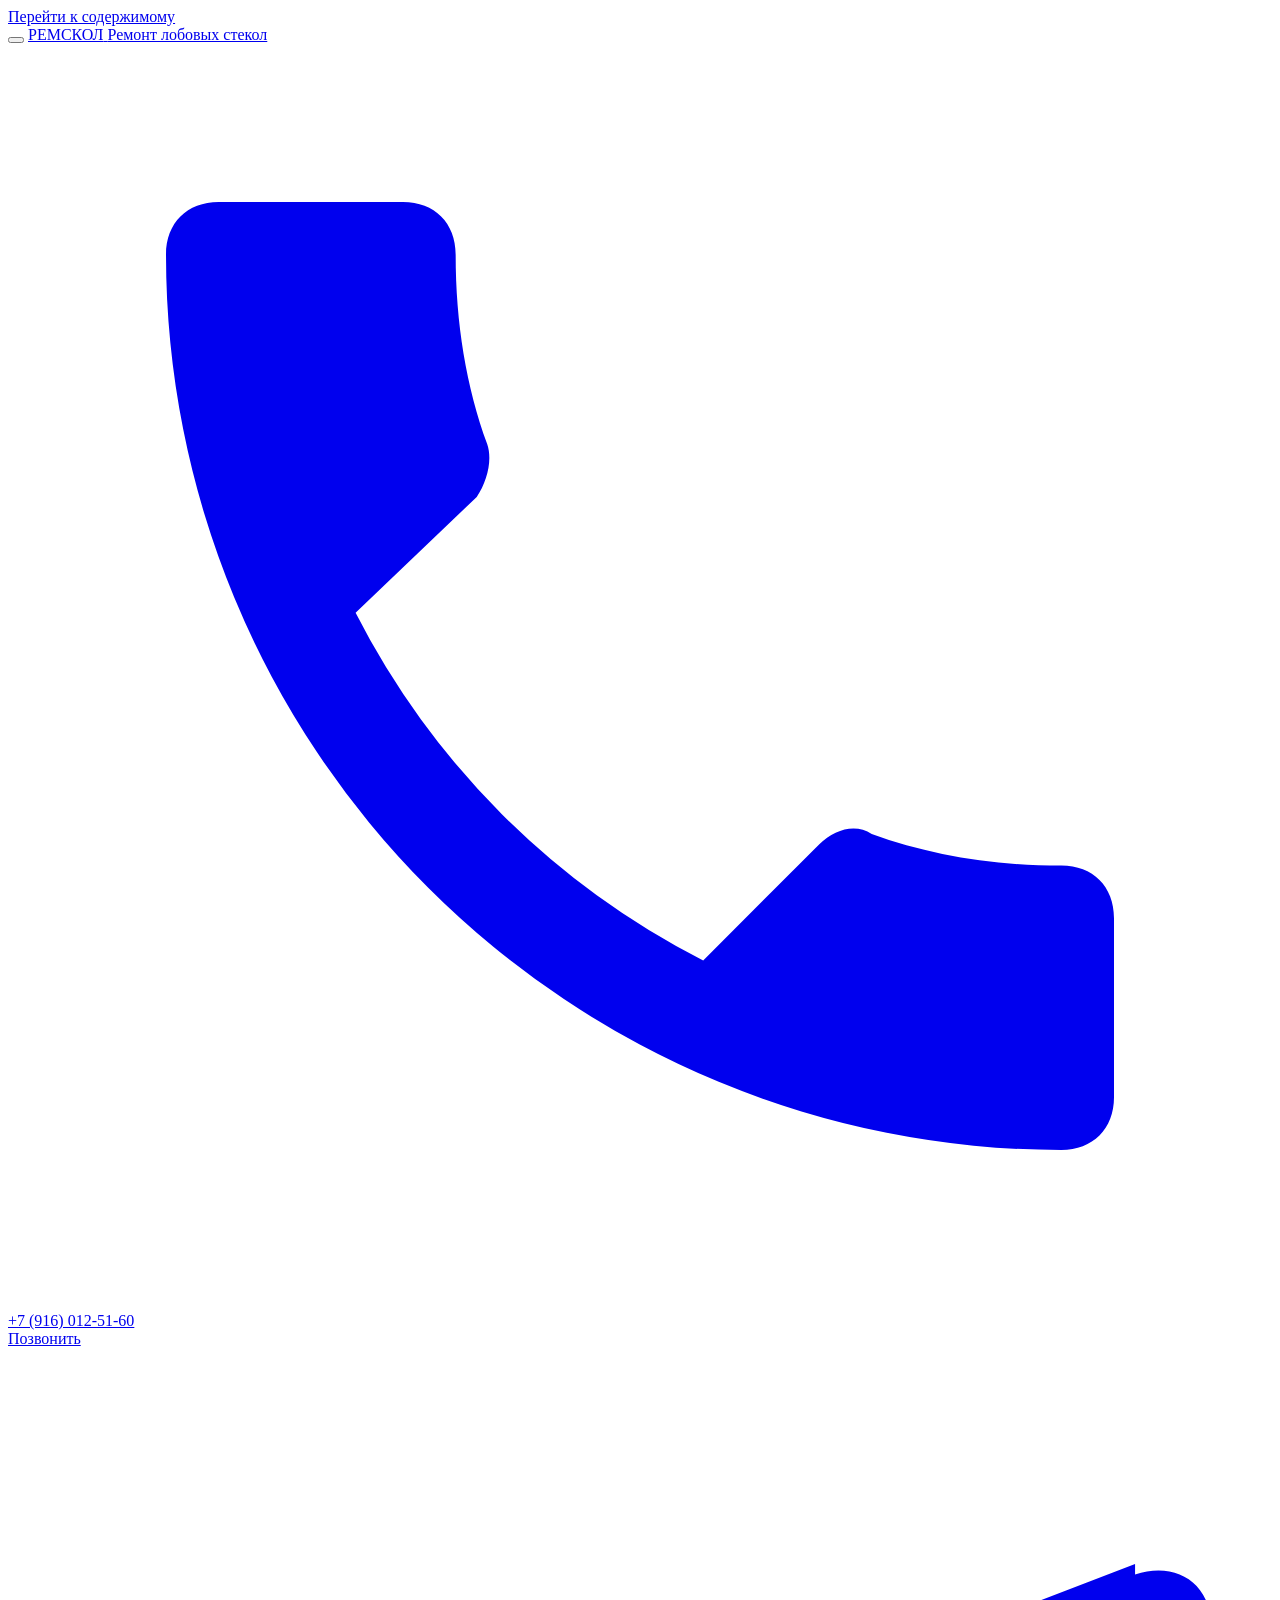
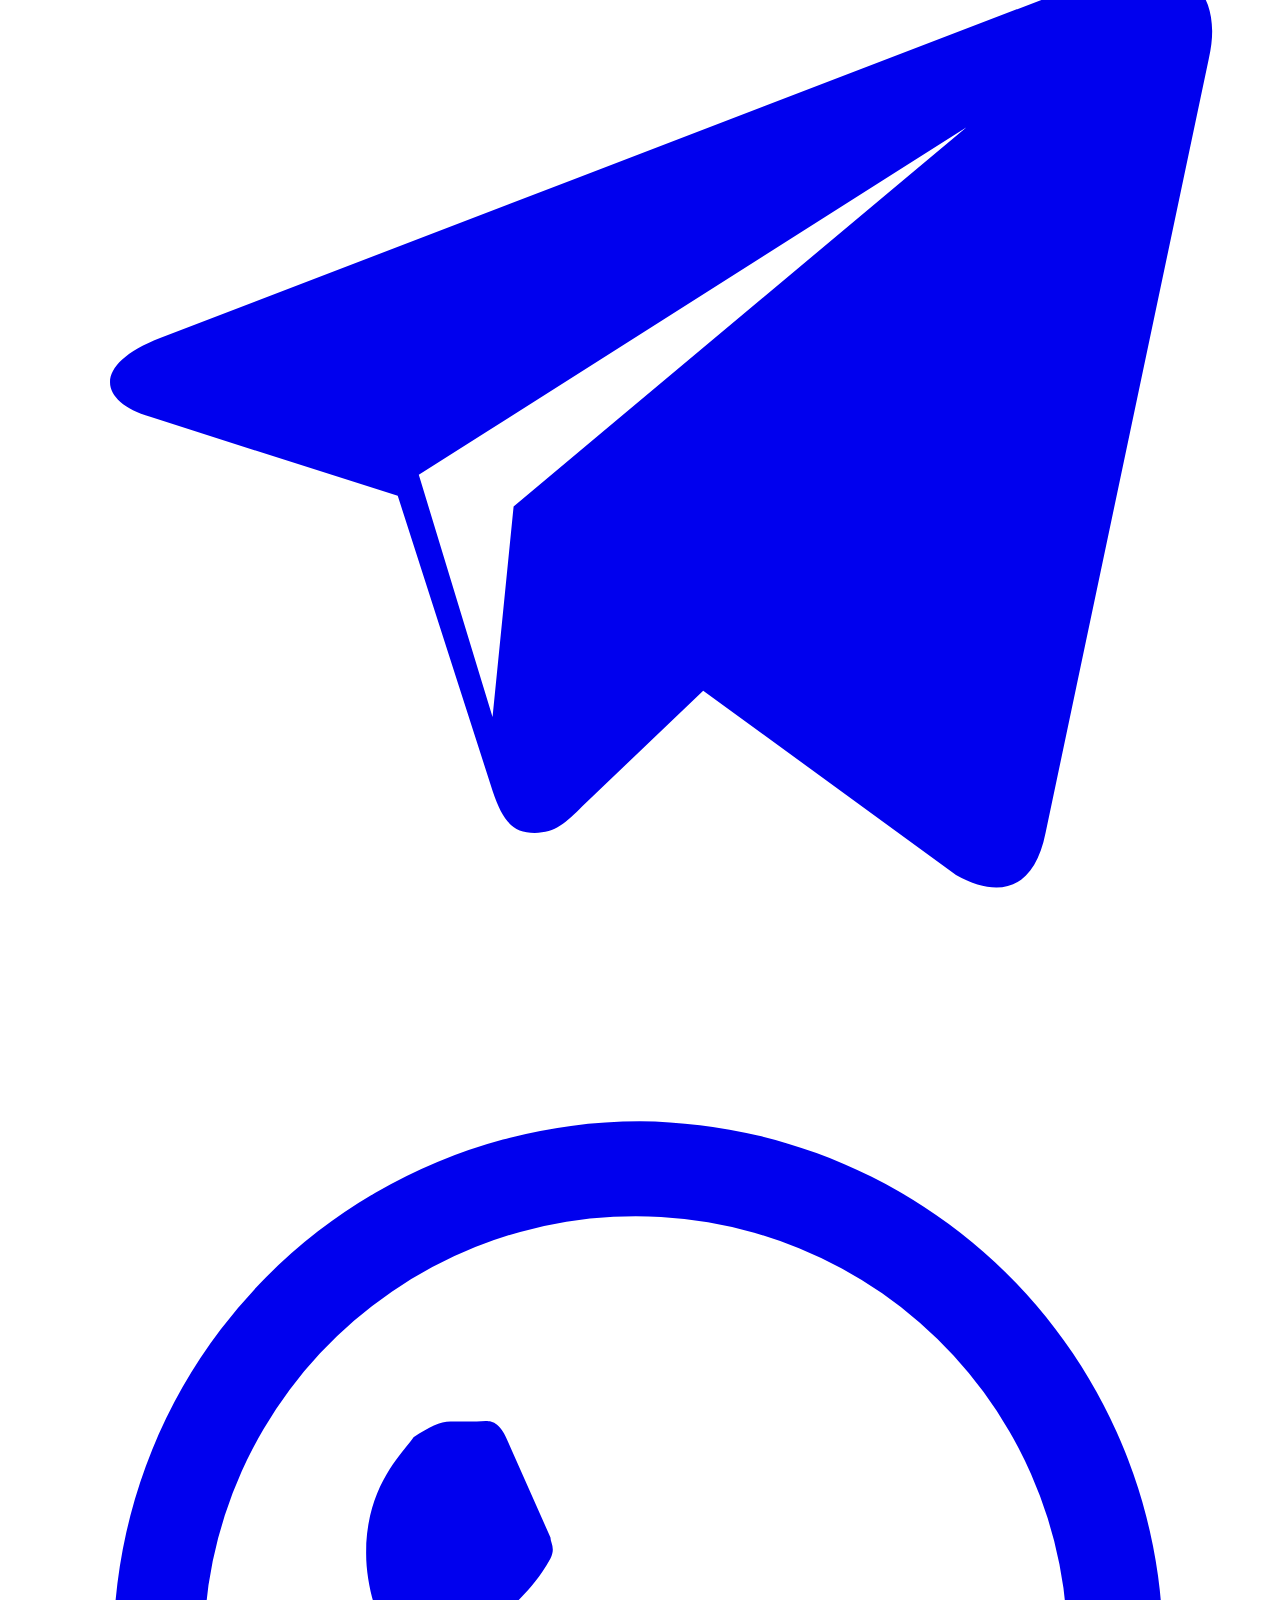
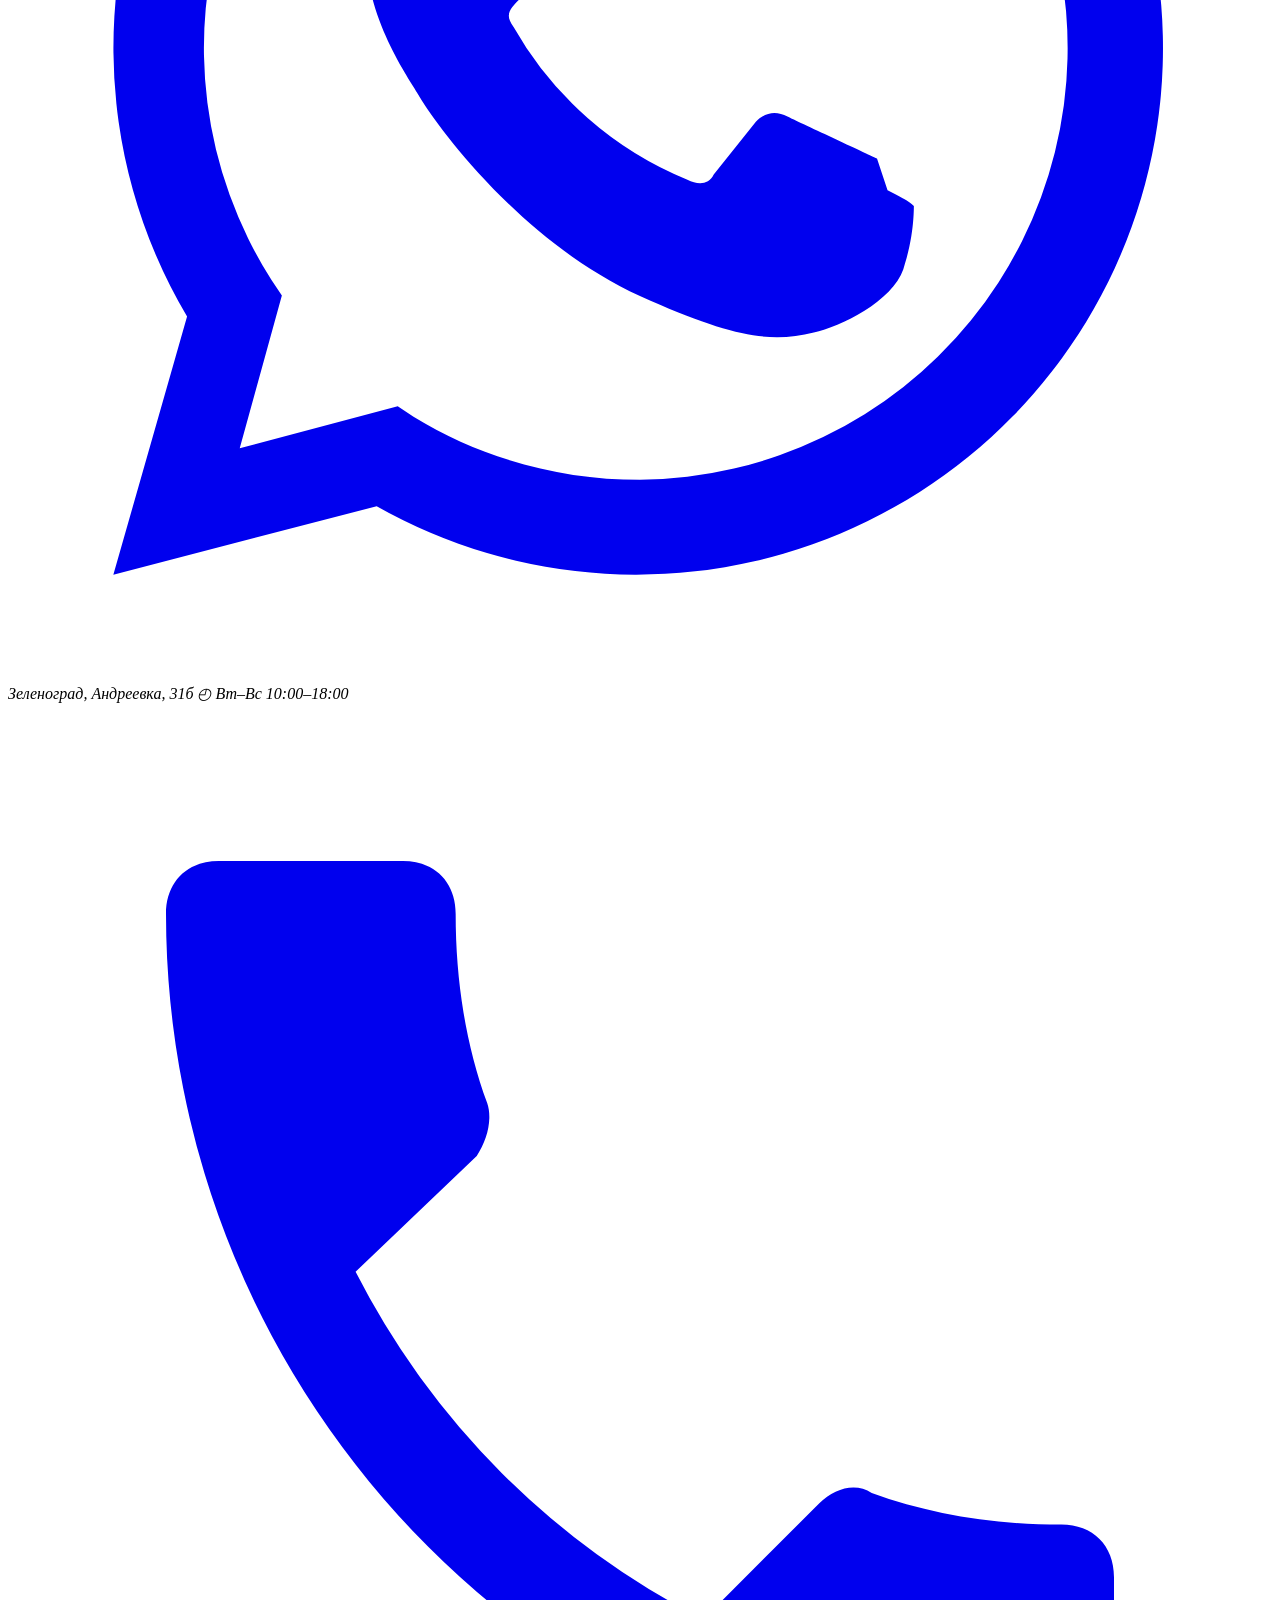
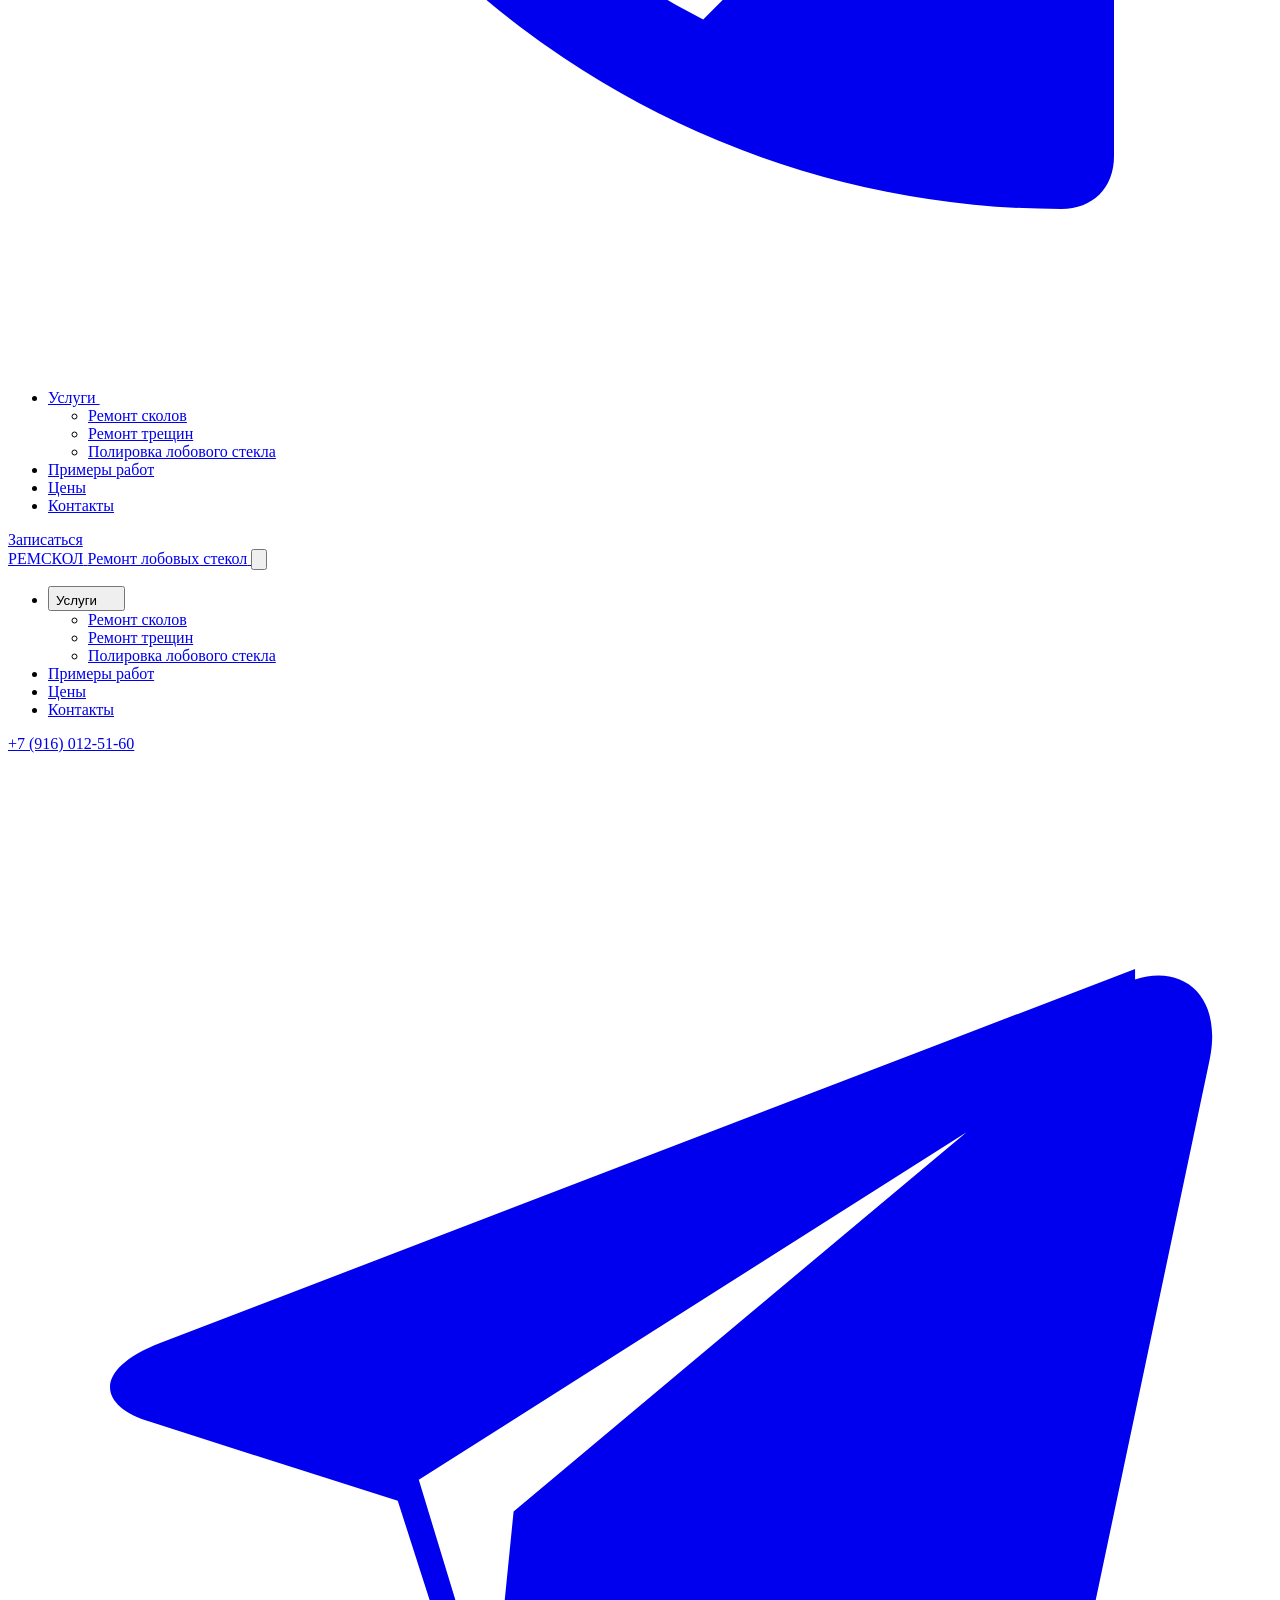
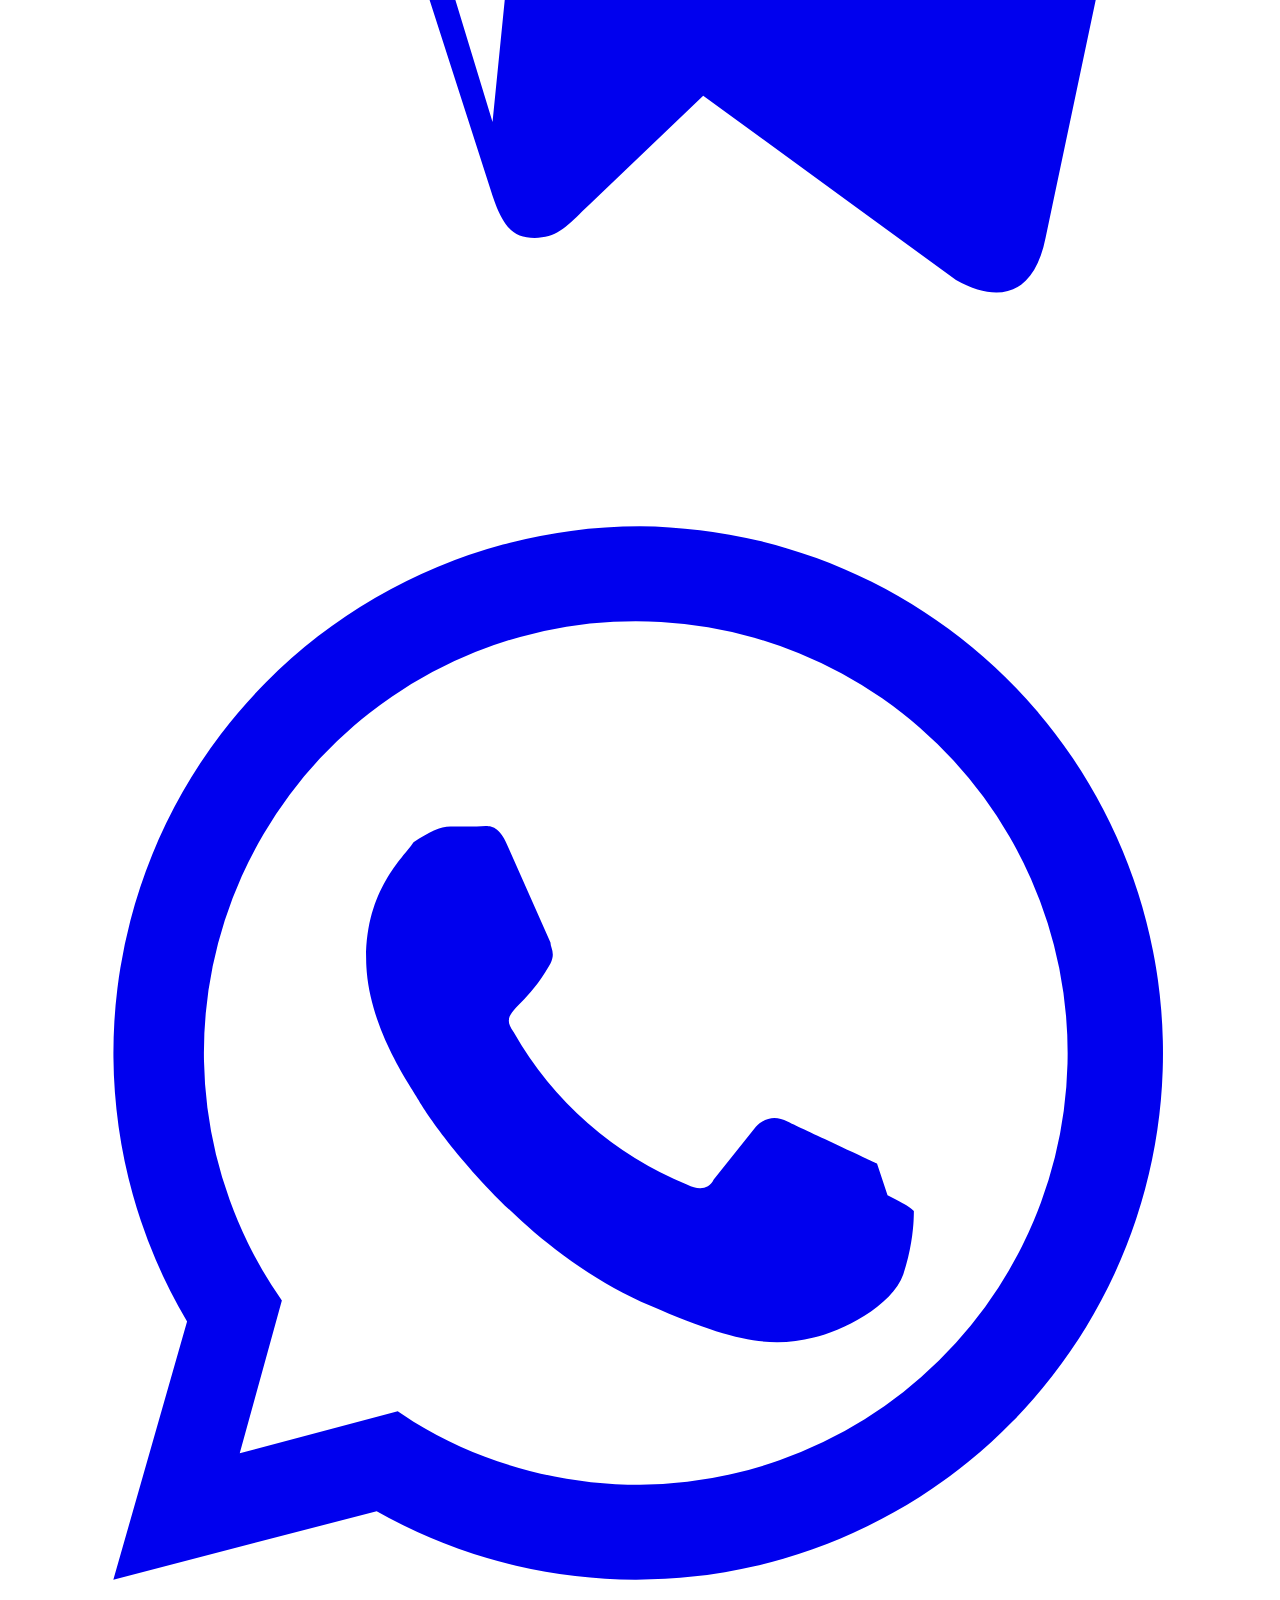
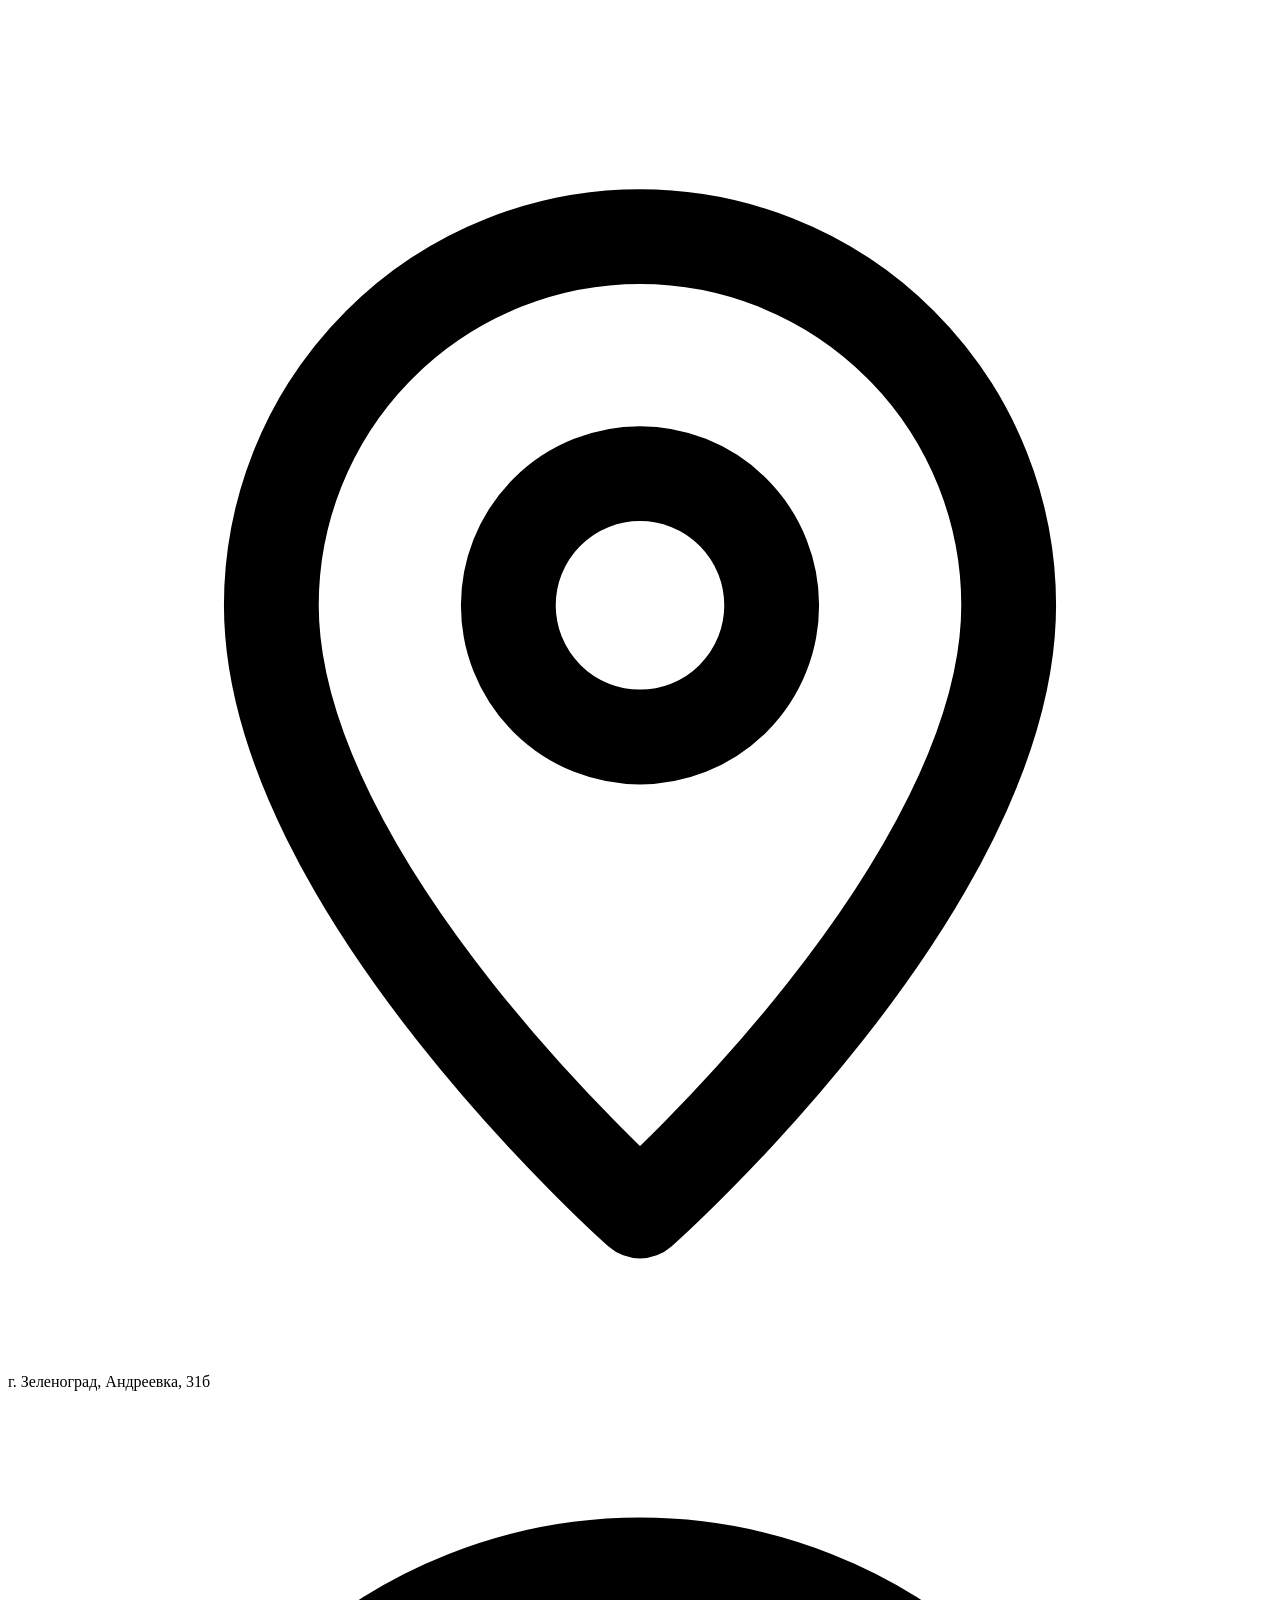
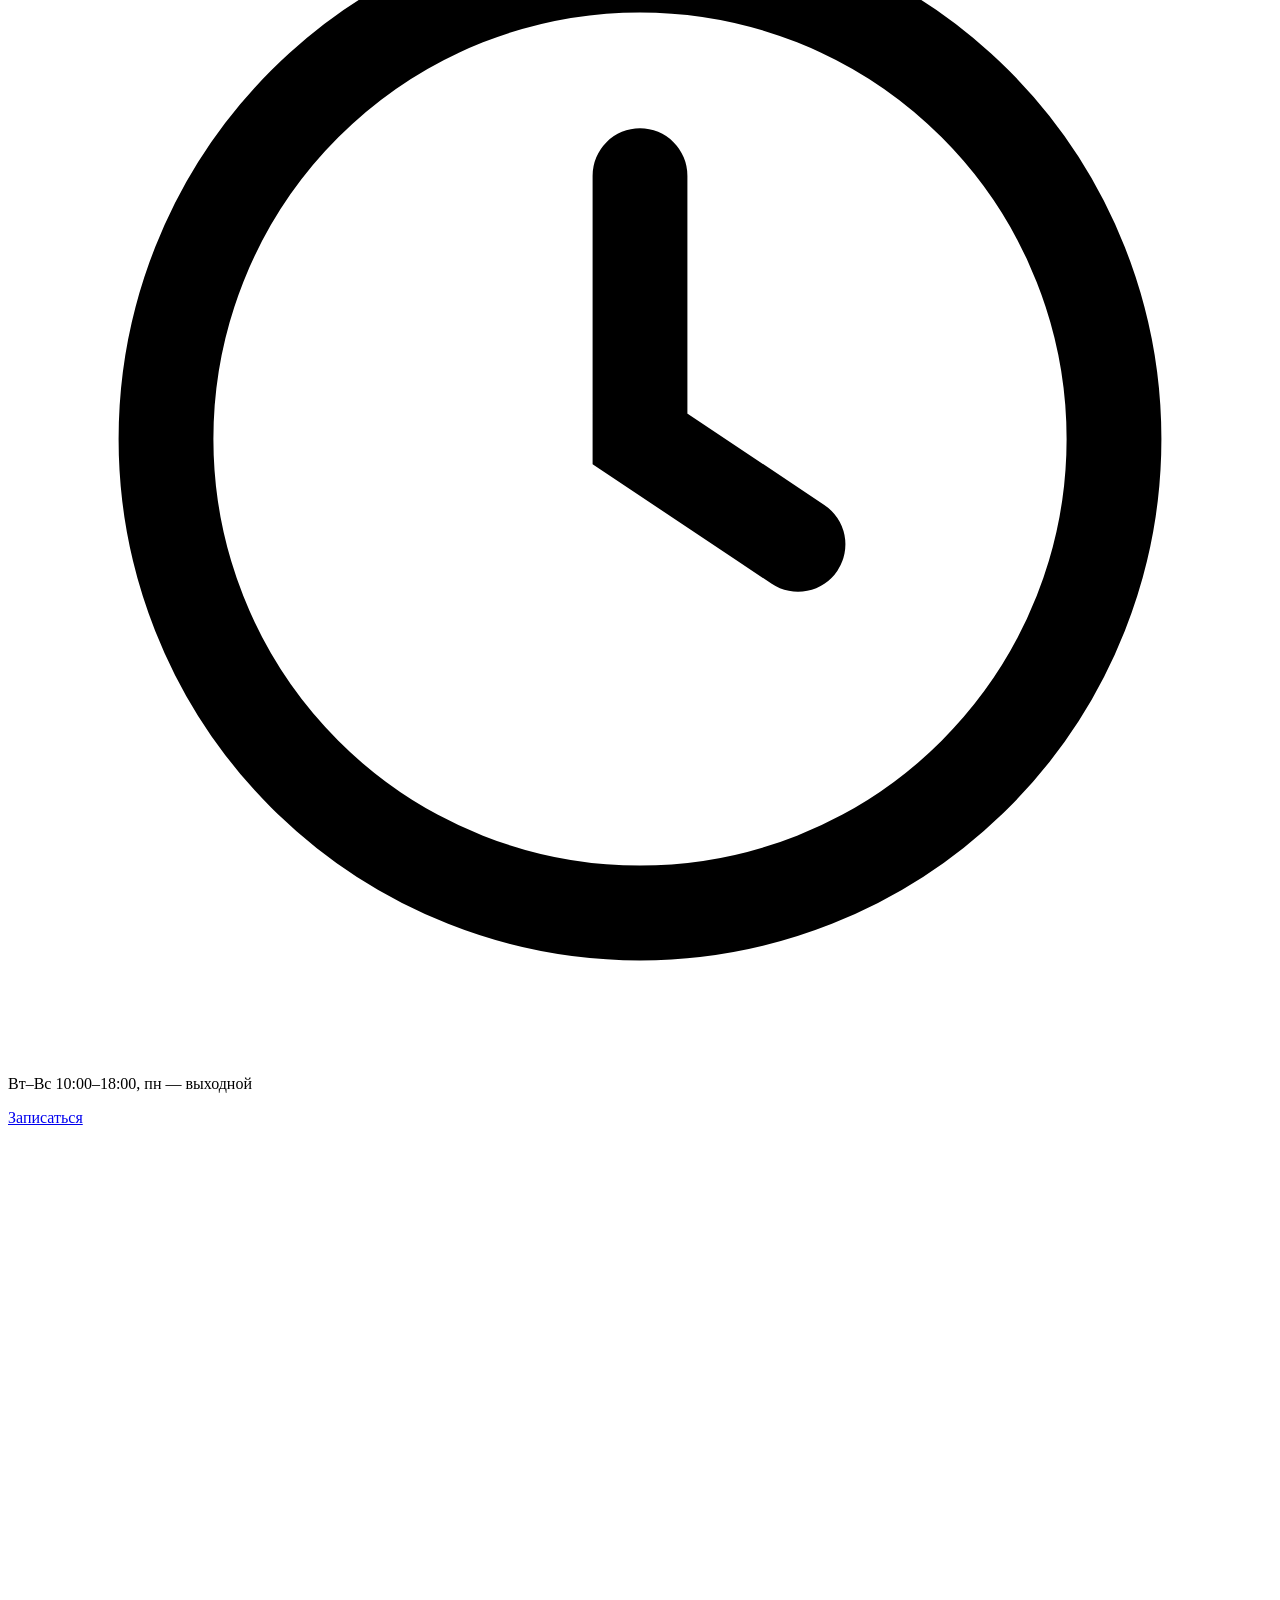
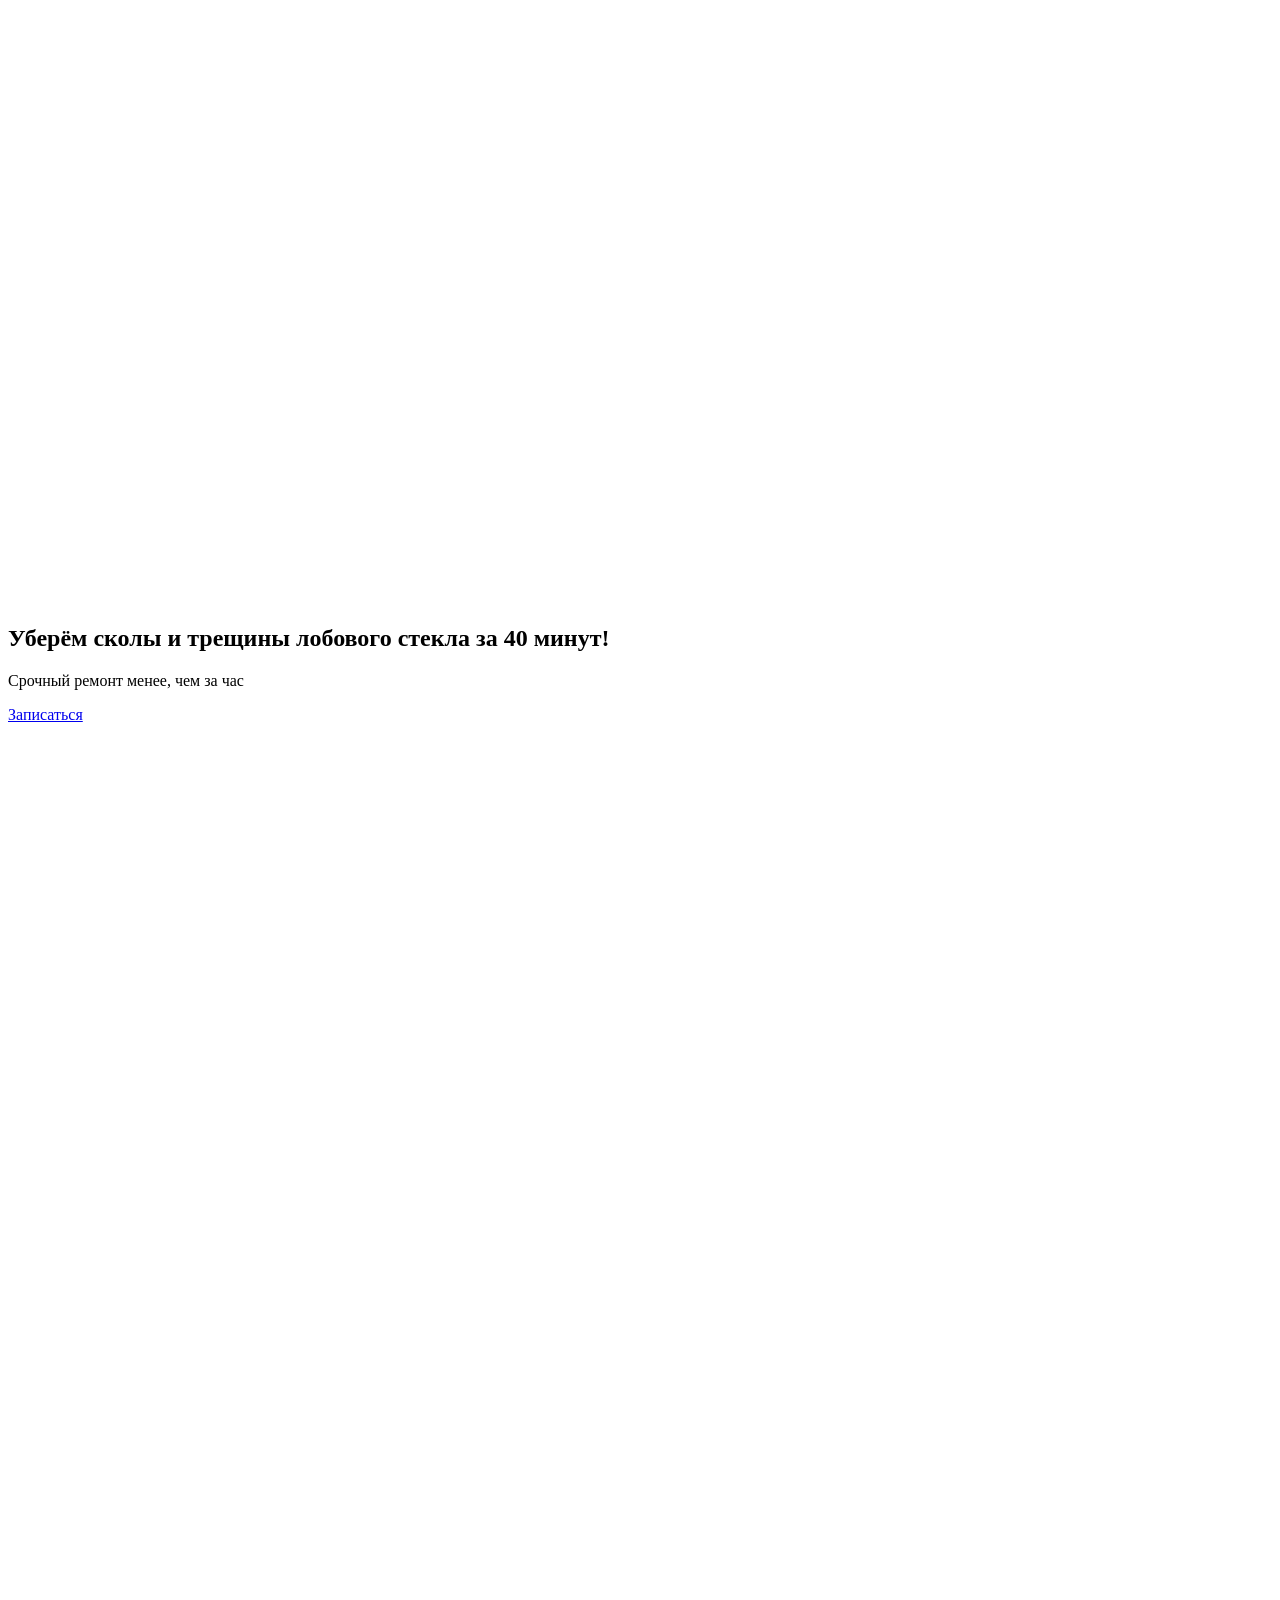
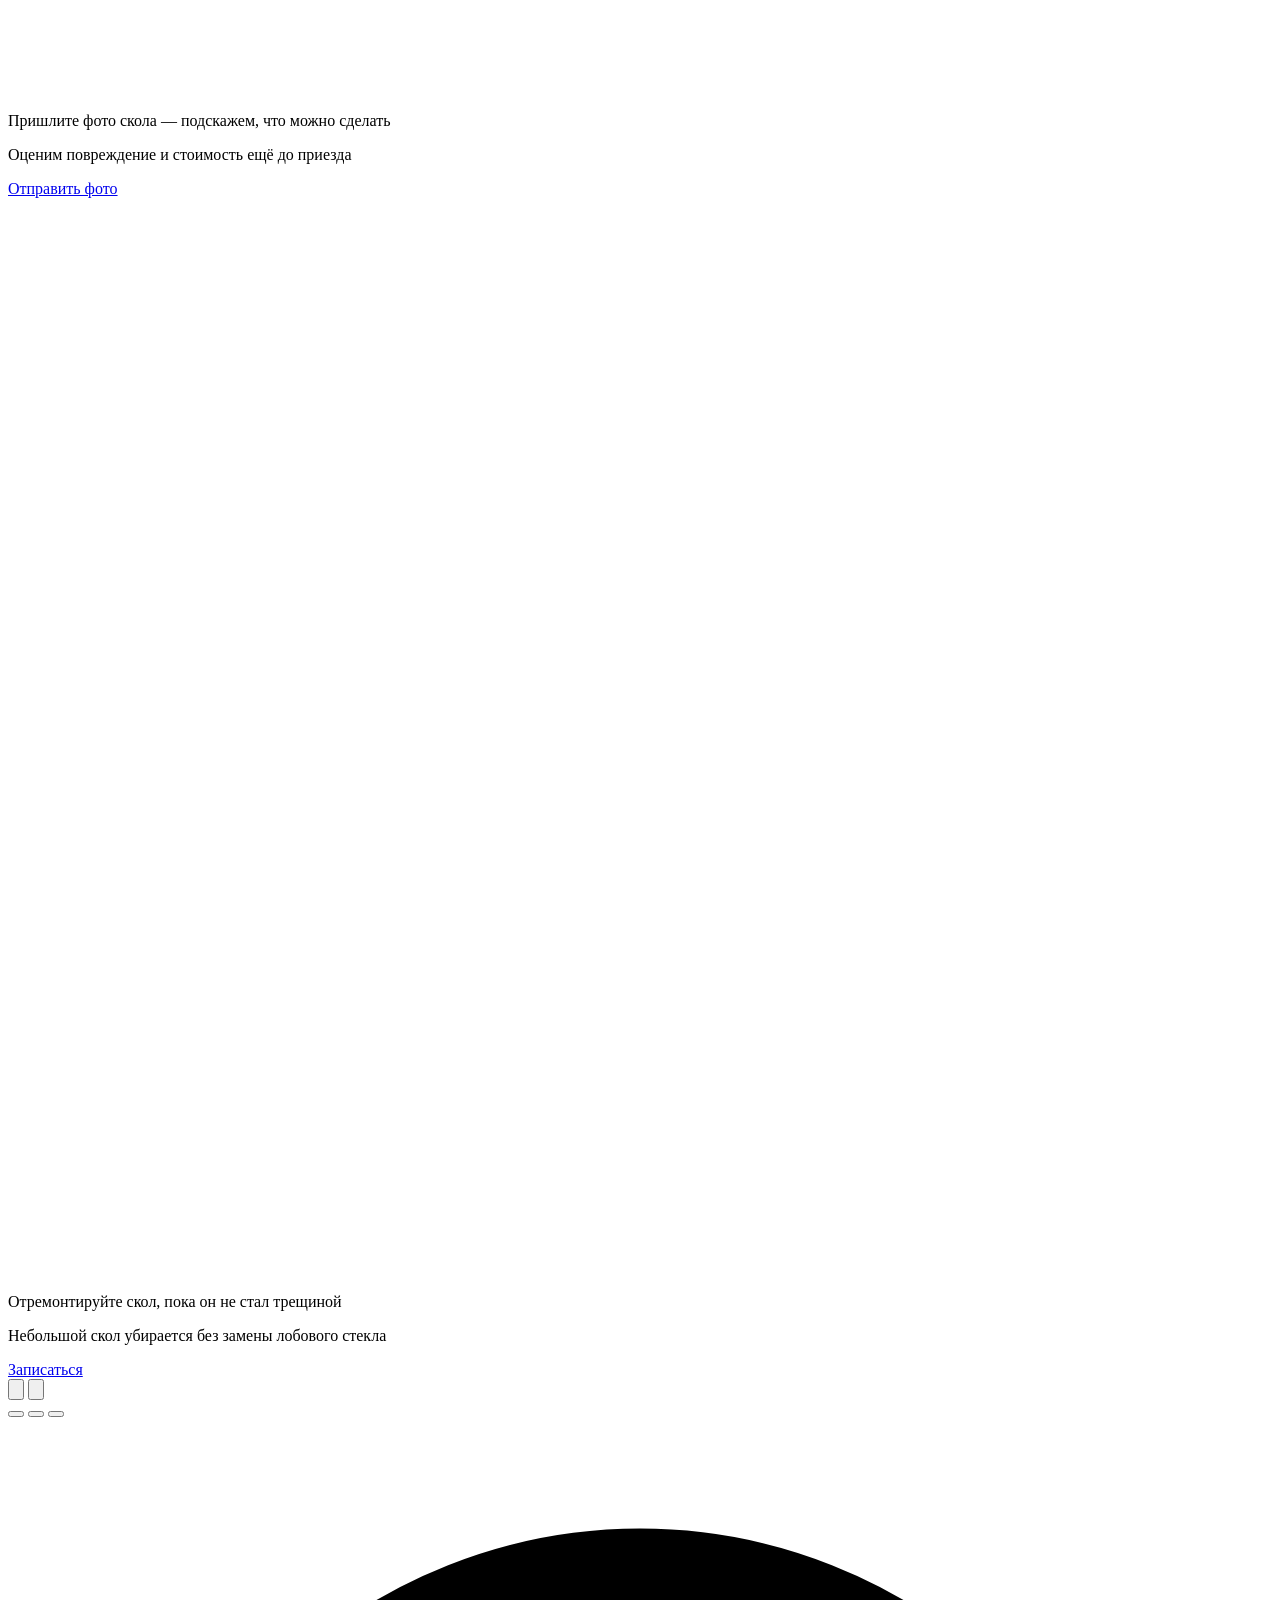
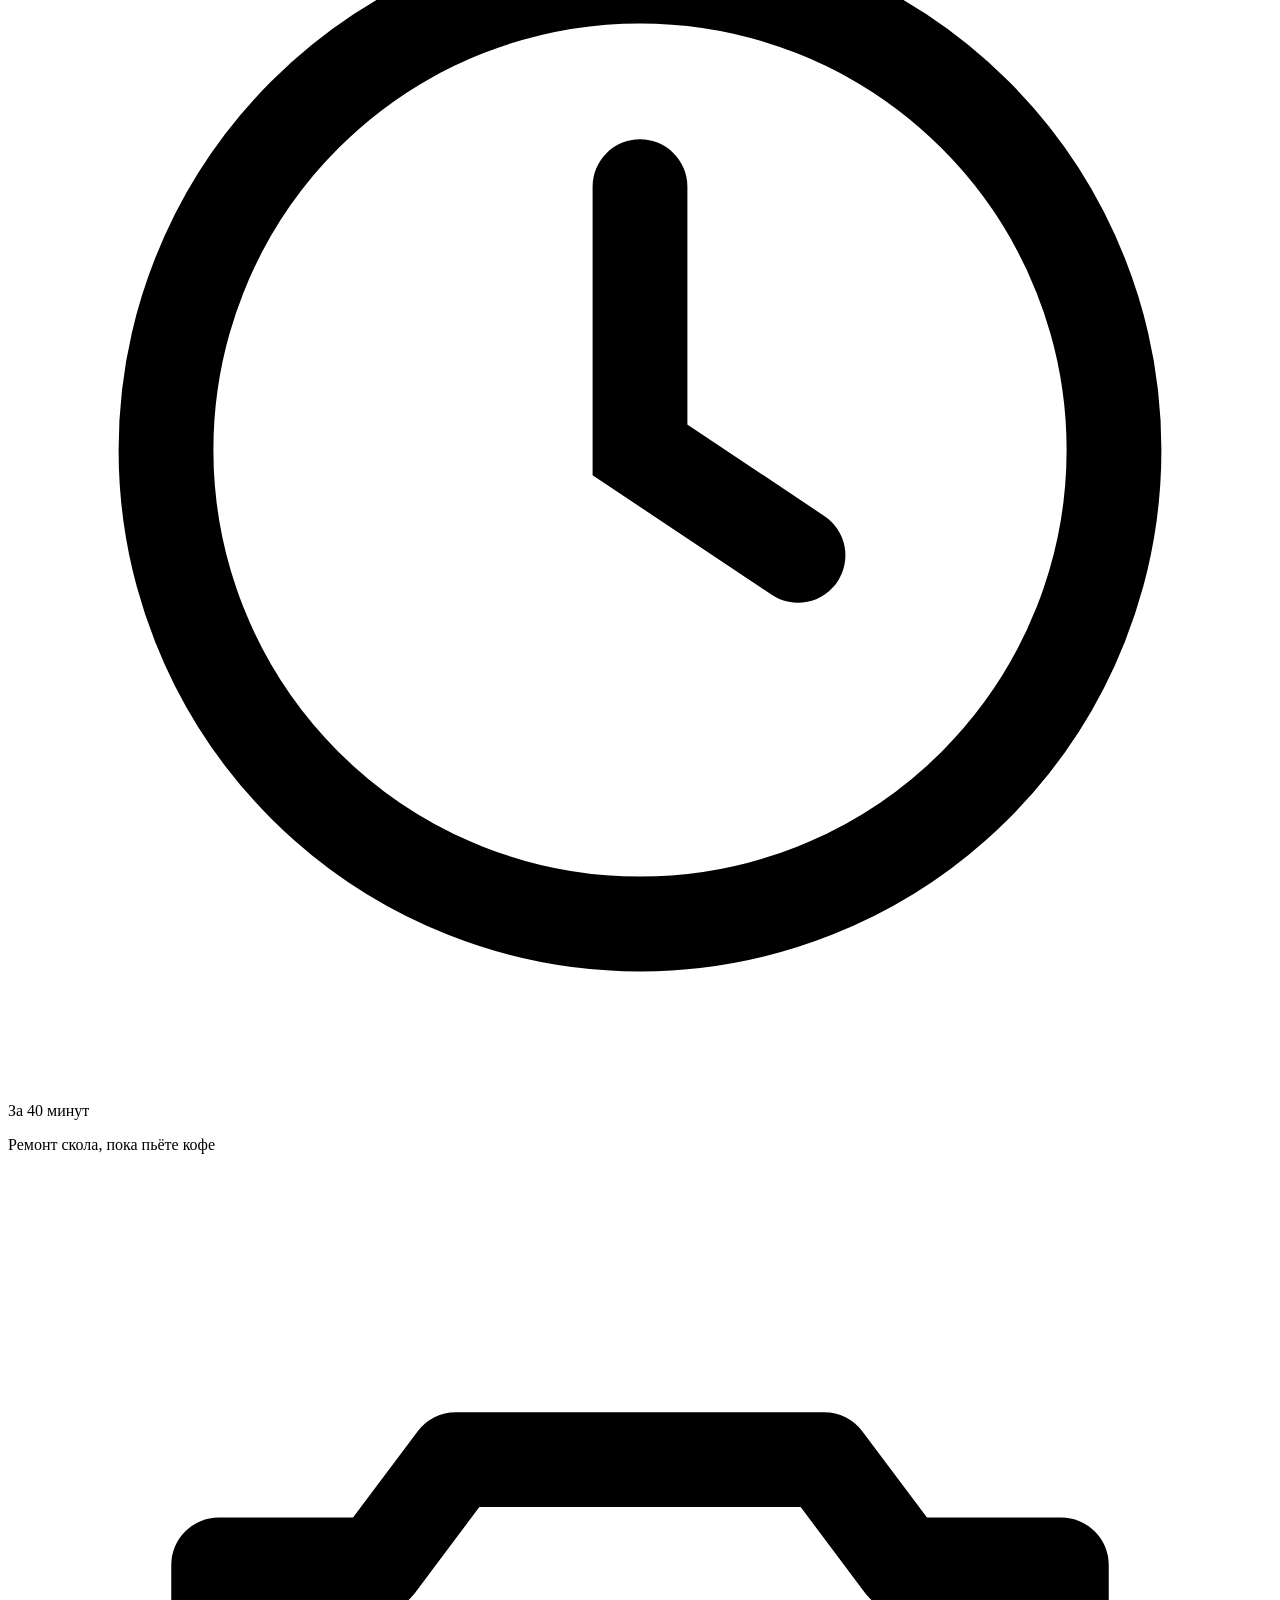
==== commit e0bbefd4: "Новые изображения (Higgsfield) для слайдов, услуг, шапок страниц и до/после" ====
--- a/docs/index.html
+++ b/docs/index.html
@@ -3,7 +3,7 @@
 <head>
     <meta charset="utf-8">
     <meta name="viewport" content="width=device-width, initial-scale=1, viewport-fit=cover">
-    <meta name="csrf-token" content="phObx9TeCnNwayP68HRfZ7wCg1Z4lWnB6VUeGUxL">
+    <meta name="csrf-token" content="e5JpOlIfXpRiOIZN2fcFMETcktdO3Yhw6gRISZW3">
 
     <title>Ремонт сколов и трещин лобового стекла в Зеленограде за 40 минут — Ремскол</title>
     <meta name="description" content="Ремскол: ремонт сколов и трещин, полировка лобового стекла в Зеленограде (Андреевка, 31б). Ремонт скола за 40 минут, оценка по фото в Telegram и WhatsApp. Вт–Вс 10:00–18:00.">
@@ -245,8 +245,8 @@
                     <picture class="slide__media">
                         <source media="(max-width: 767px)" srcset="https://falkinroman.github.io/remskol-site/images/slide-1-m.webp" type="image/webp">
                         <source srcset="https://falkinroman.github.io/remskol-site/images/slide-1.webp" type="image/webp">
-                        <img src="https://falkinroman.github.io/remskol-site/images/slide-1.jpg" alt="Ремонт скола лобового стекла инжектором"
-                             width="1920" height="934"
+                        <img src="https://falkinroman.github.io/remskol-site/images/slide-1.jpg" alt="Ремонт скола лобового стекла: инжекторный мост на стекле и фонарь мастера"
+                             width="1920" height="1074"
                               fetchpriority="high"  decoding="async">
                     </picture>
                     <div class="slide__overlay" aria-hidden="true"></div>
@@ -263,8 +263,8 @@
                     <picture class="slide__media">
                         <source media="(max-width: 767px)" srcset="https://falkinroman.github.io/remskol-site/images/slide-2-m.webp" type="image/webp">
                         <source srcset="https://falkinroman.github.io/remskol-site/images/slide-2.webp" type="image/webp">
-                        <img src="https://falkinroman.github.io/remskol-site/images/slide-2.jpg" alt="Лобовое стекло автомобиля после дождя"
-                             width="1600" height="1066"
+                        <img src="https://falkinroman.github.io/remskol-site/images/slide-2.jpg" alt="Небольшой скол на лобовом стекле автомобиля после дождя"
+                             width="1440" height="968"
                               loading="lazy" fetchpriority="low"  decoding="async">
                     </picture>
                     <div class="slide__overlay" aria-hidden="true"></div>
@@ -281,8 +281,8 @@
                     <picture class="slide__media">
                         <source media="(max-width: 767px)" srcset="https://falkinroman.github.io/remskol-site/images/slide-3-m.webp" type="image/webp">
                         <source srcset="https://falkinroman.github.io/remskol-site/images/slide-3.webp" type="image/webp">
-                        <img src="https://falkinroman.github.io/remskol-site/images/slide-3.jpg" alt="Вид из салона автомобиля через лобовое стекло"
-                             width="1920" height="1280"
+                        <img src="https://falkinroman.github.io/remskol-site/images/slide-3.jpg" alt="Вид из салона на дорогу через чистое лобовое стекло"
+                             width="1600" height="1075"
                               loading="lazy" fetchpriority="low"  decoding="async">
                     </picture>
                     <div class="slide__overlay" aria-hidden="true"></div>
@@ -603,7 +603,7 @@
         <h2 class="modal__title" id="lead-title">Записаться на ремонт</h2>
         <p class="modal__lead">Перезвоним, подскажем цену и подберём удобное время. Можно приложить фото скола — оценим заранее.</p>
         <form class="lead-form " method="post" action="https://falkinroman.github.io/remskol-site/lead" enctype="multipart/form-data" novalidate data-lead-form  data-demo >
-    <input type="hidden" name="_token" value="phObx9TeCnNwayP68HRfZ7wCg1Z4lWnB6VUeGUxL" autocomplete="off">    <input type="hidden" name="form_id" value="modal">
+    <input type="hidden" name="_token" value="e5JpOlIfXpRiOIZN2fcFMETcktdO3Yhw6gRISZW3" autocomplete="off">    <input type="hidden" name="form_id" value="modal">
 
     <div class="lead-form__success" data-success  hidden  role="status">
         <strong>Заявка принята!</strong>
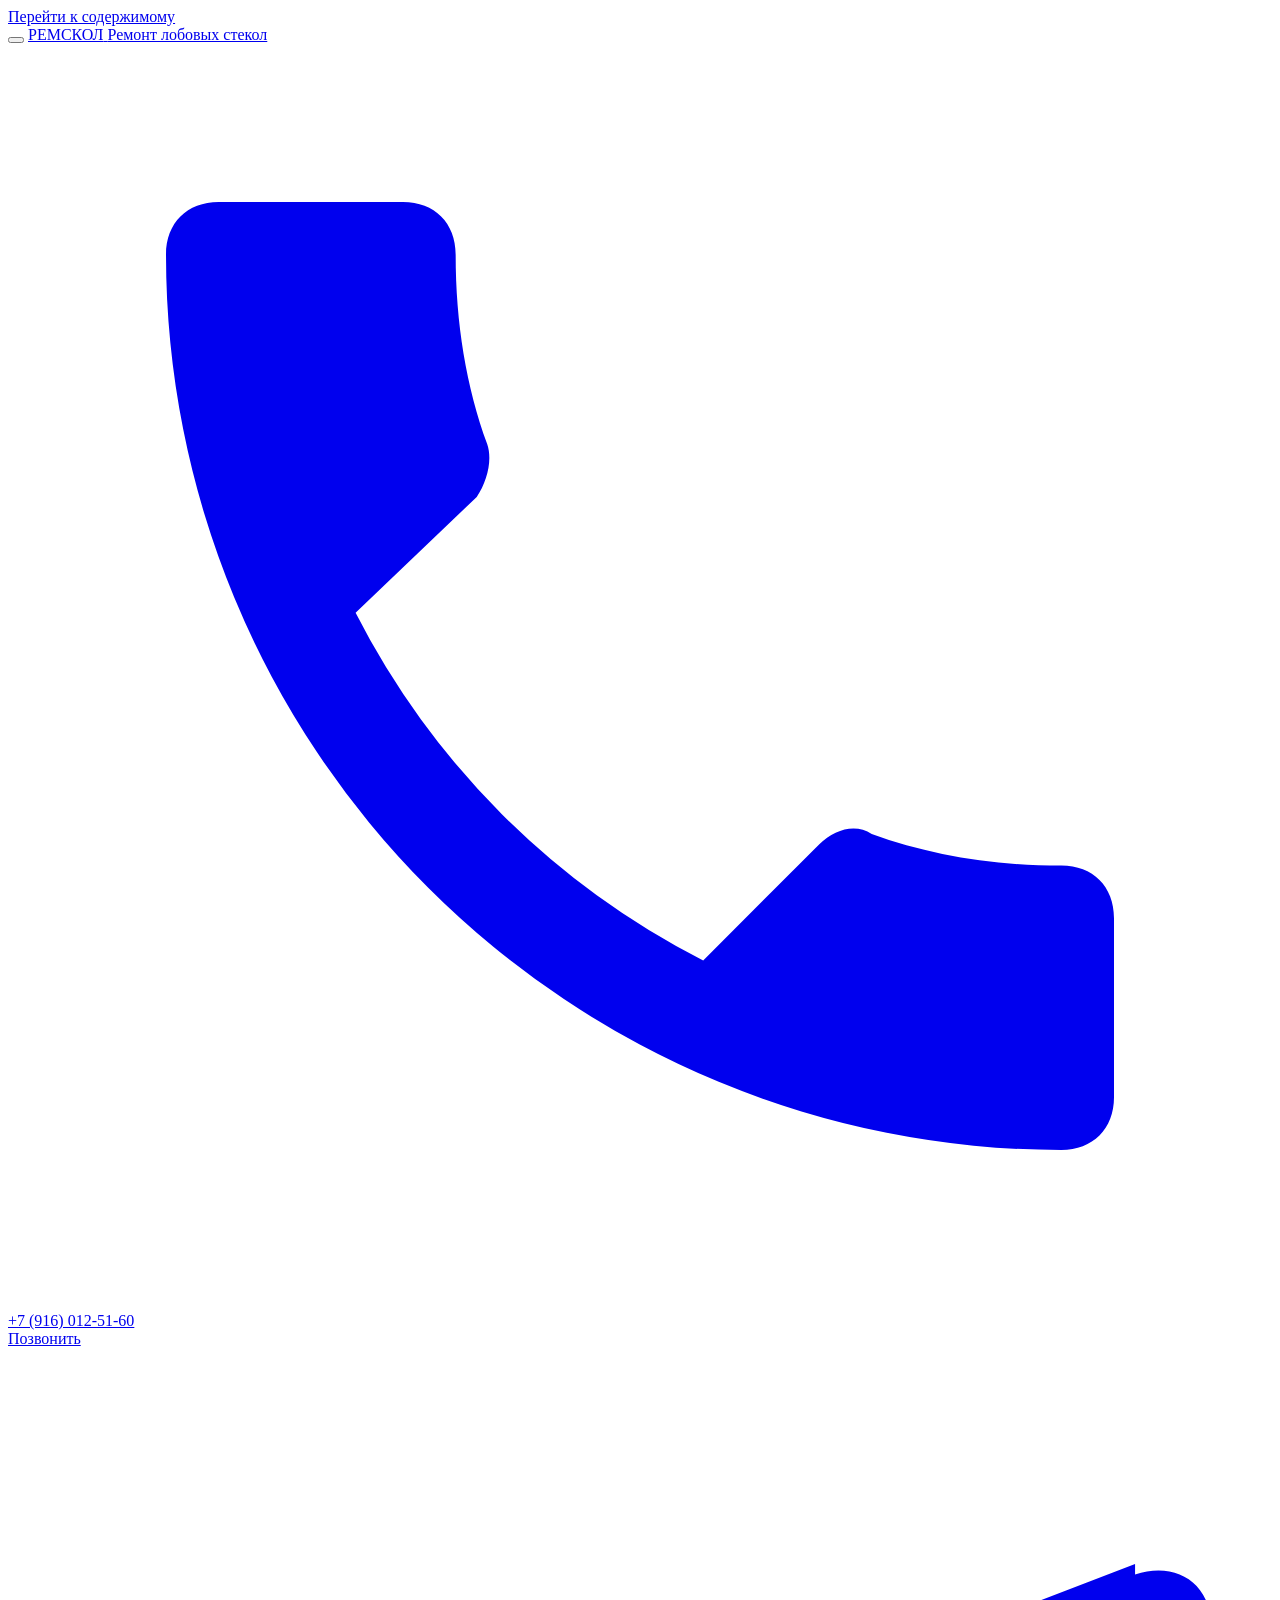
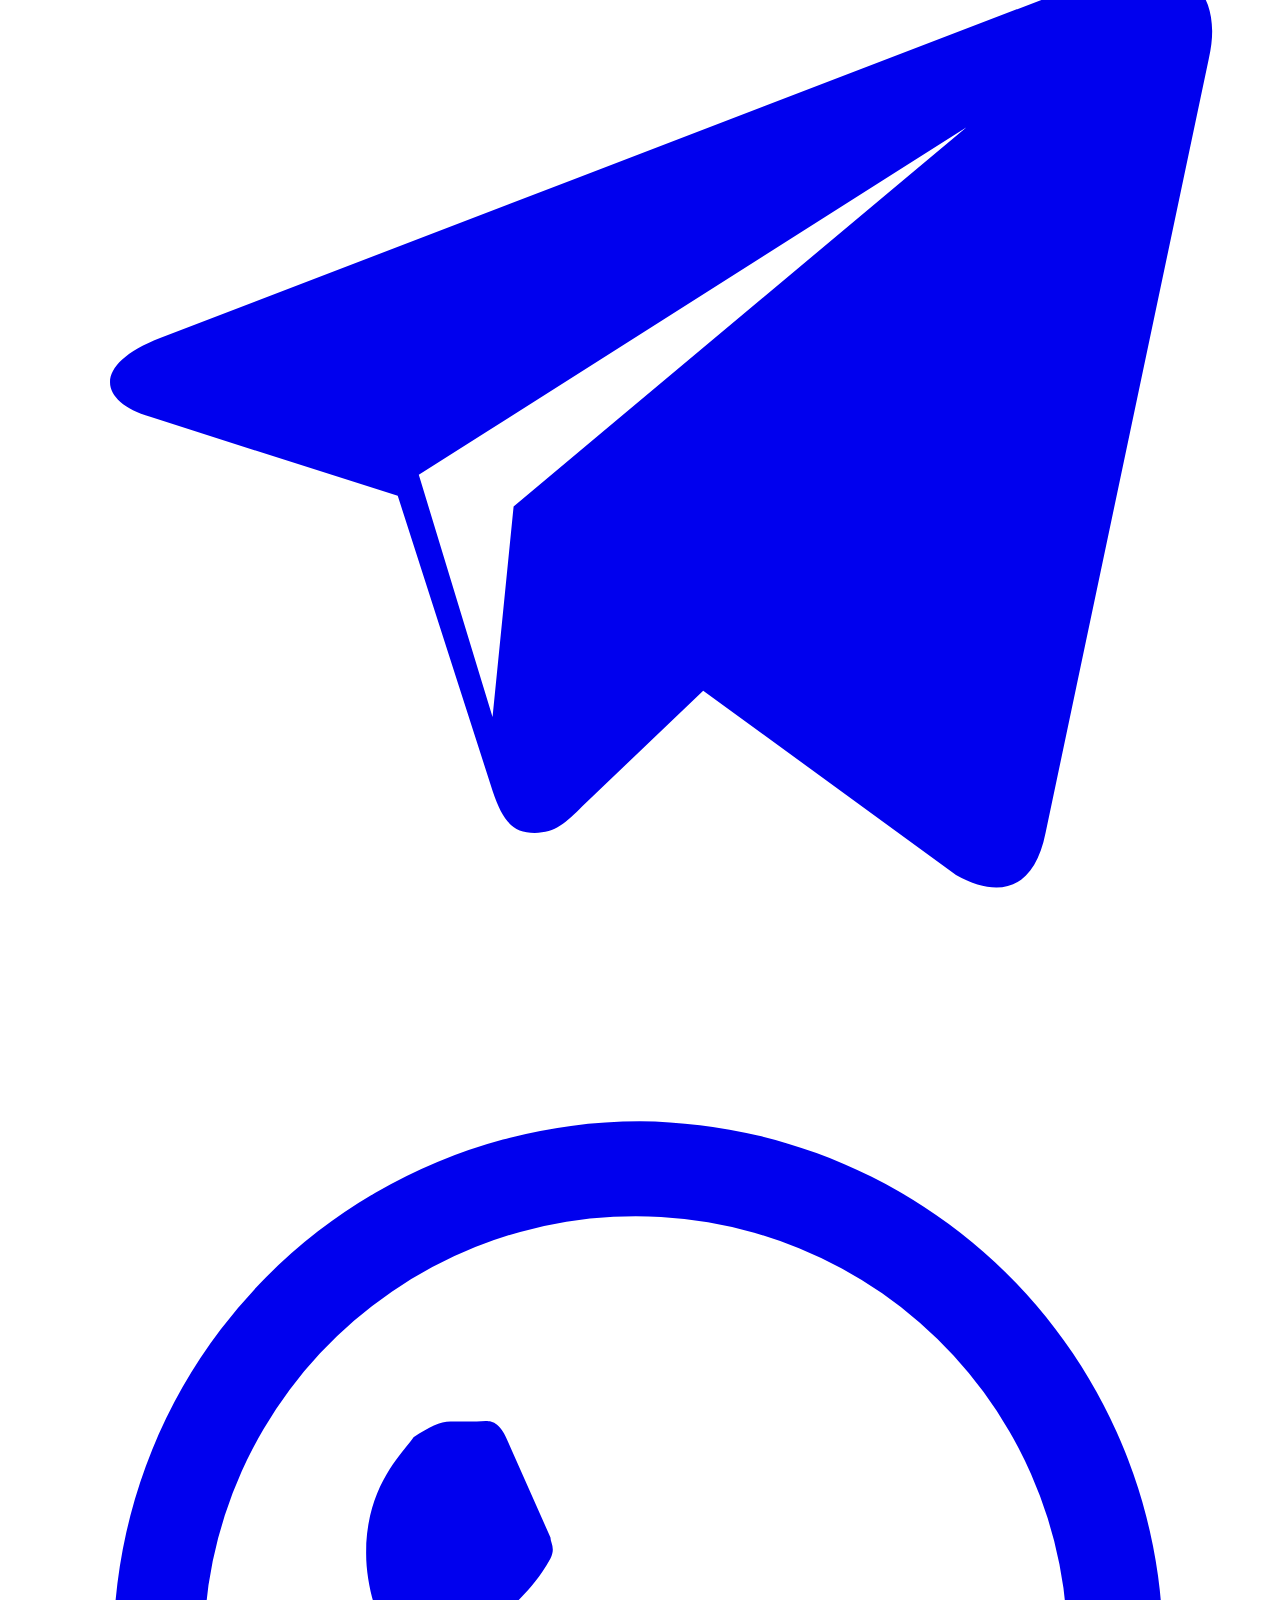
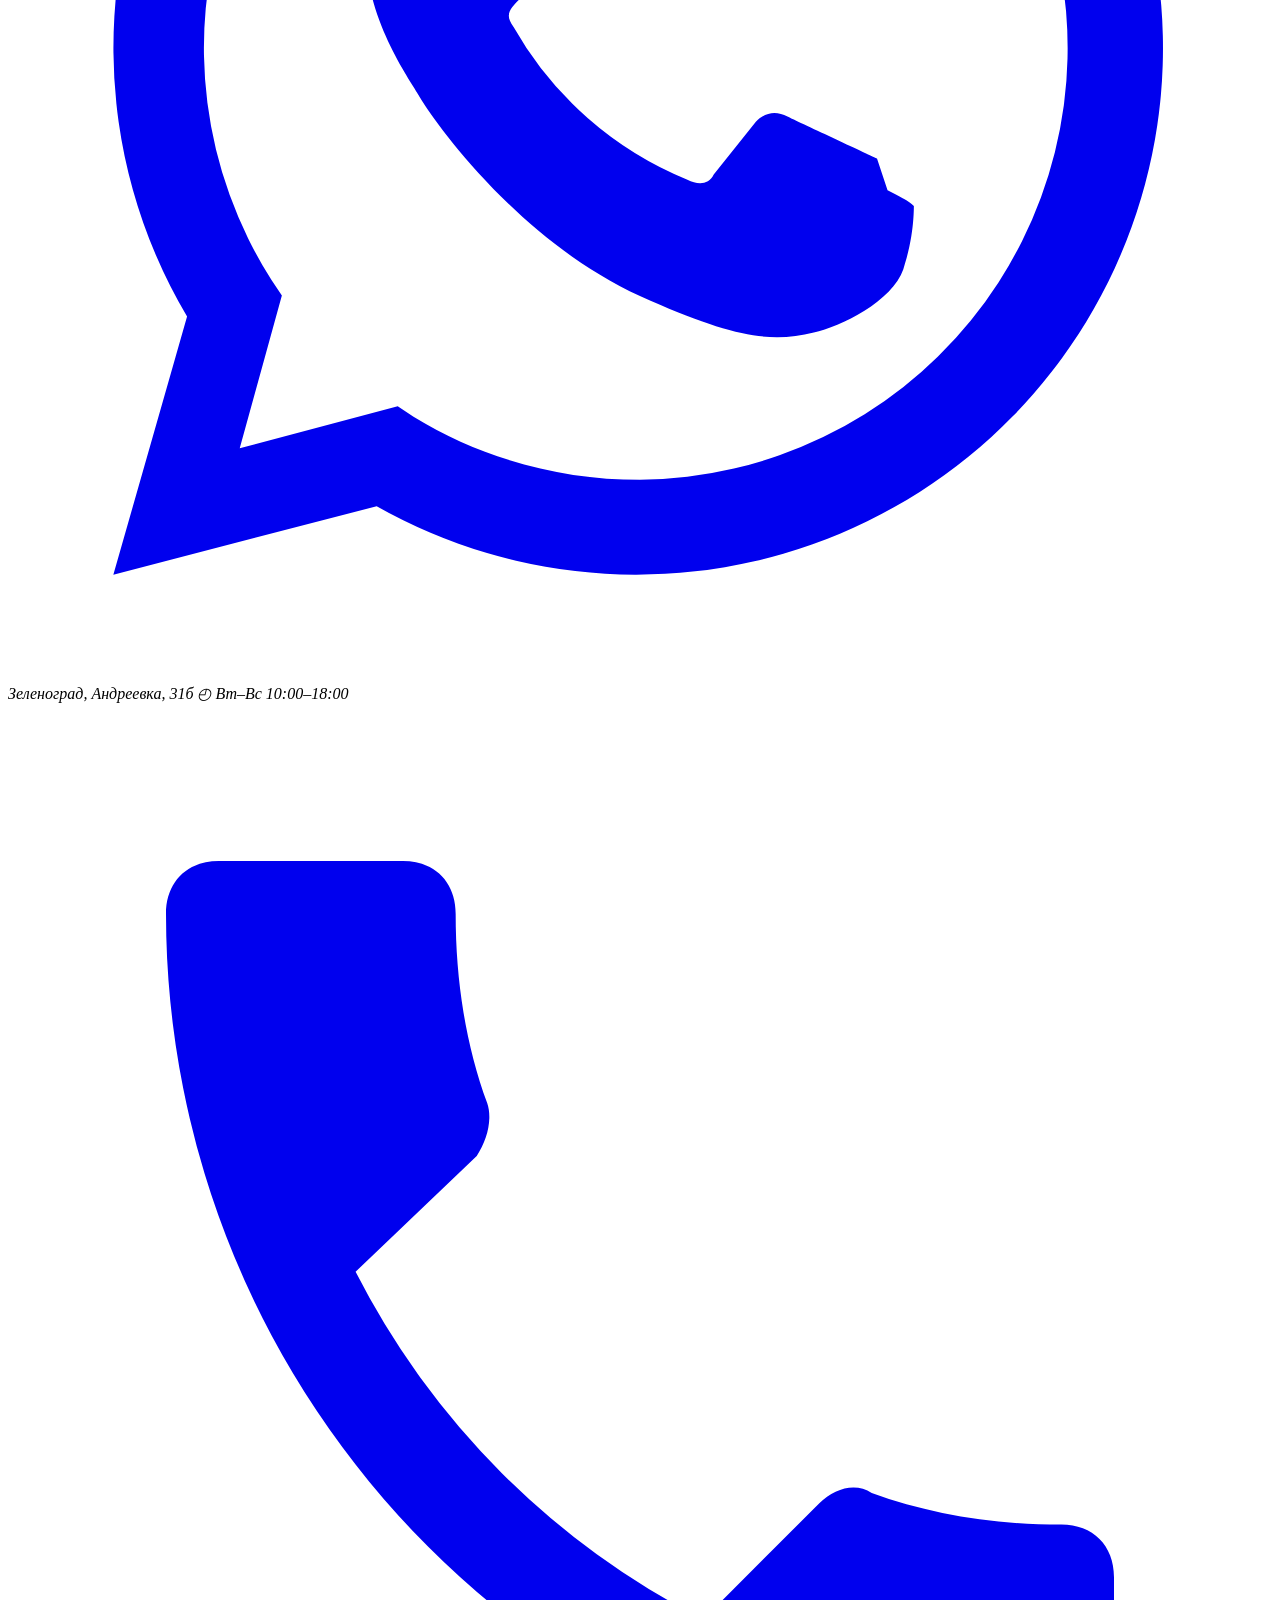
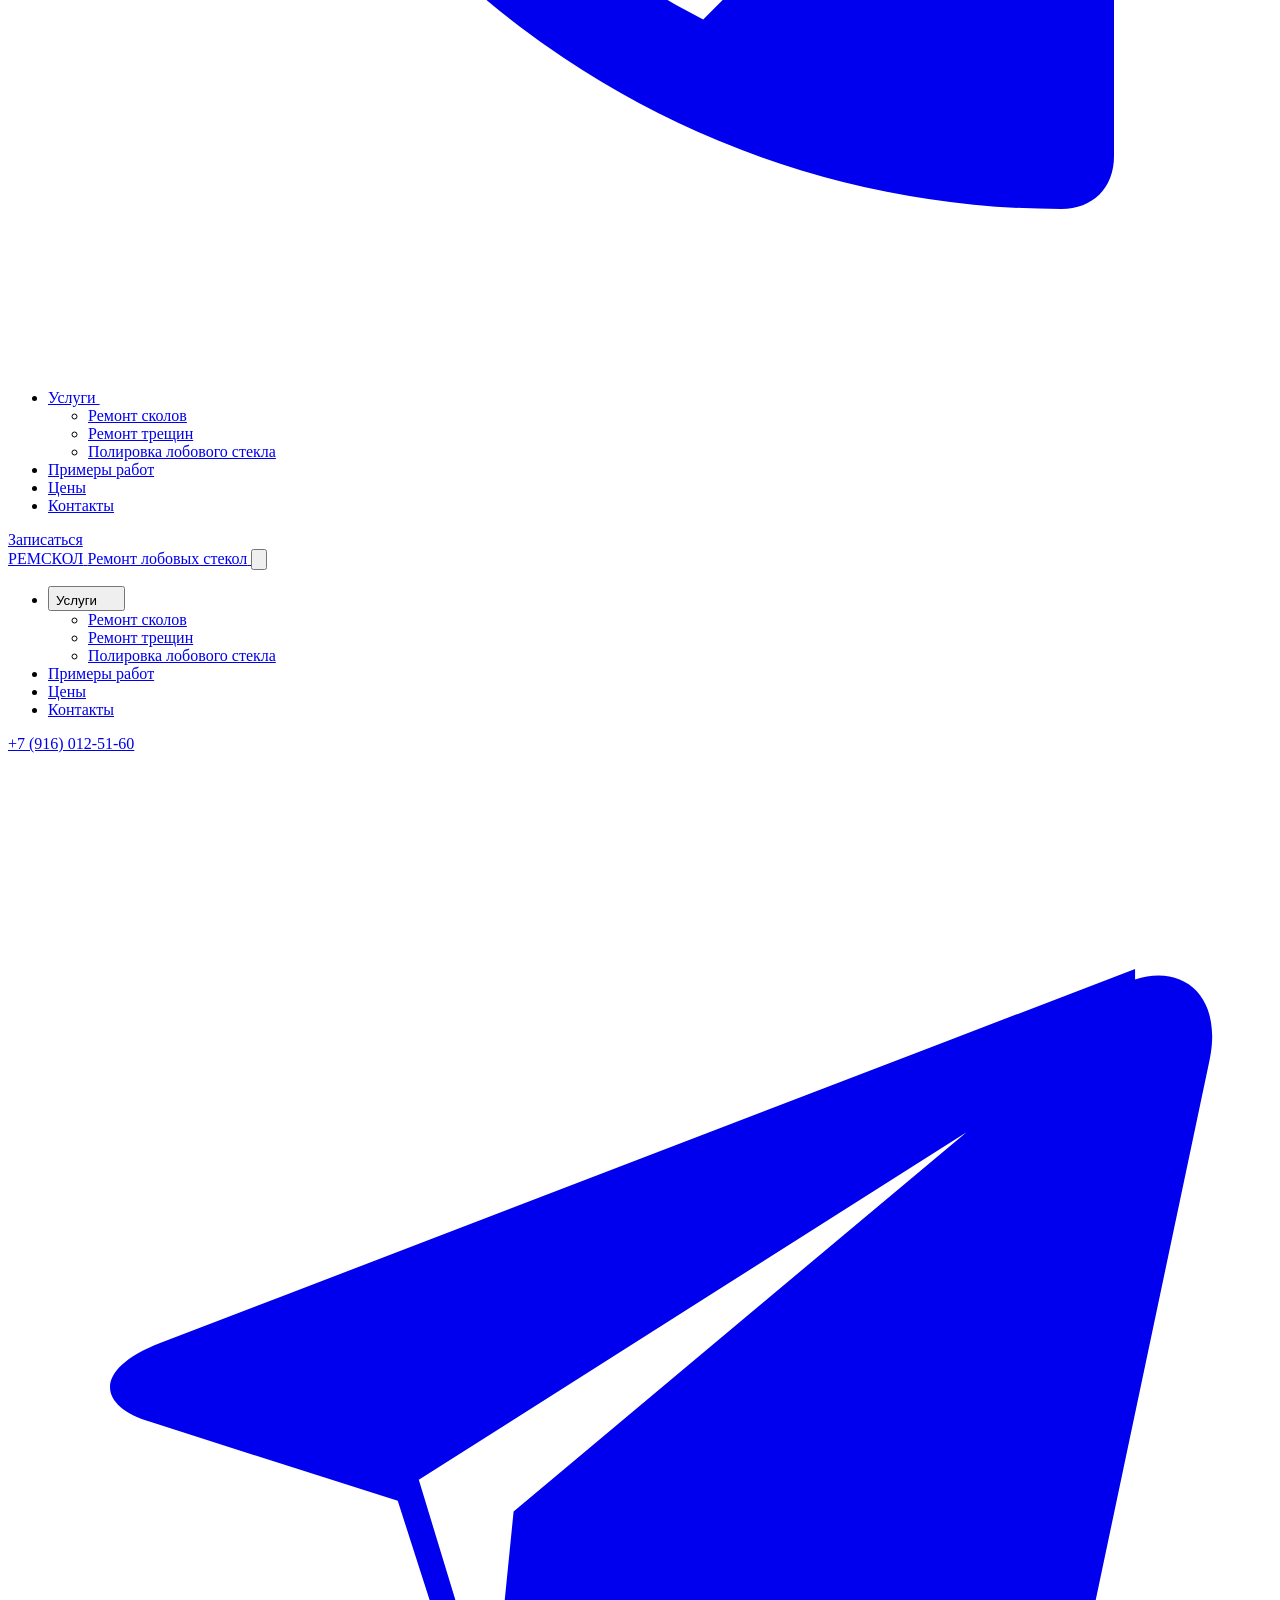
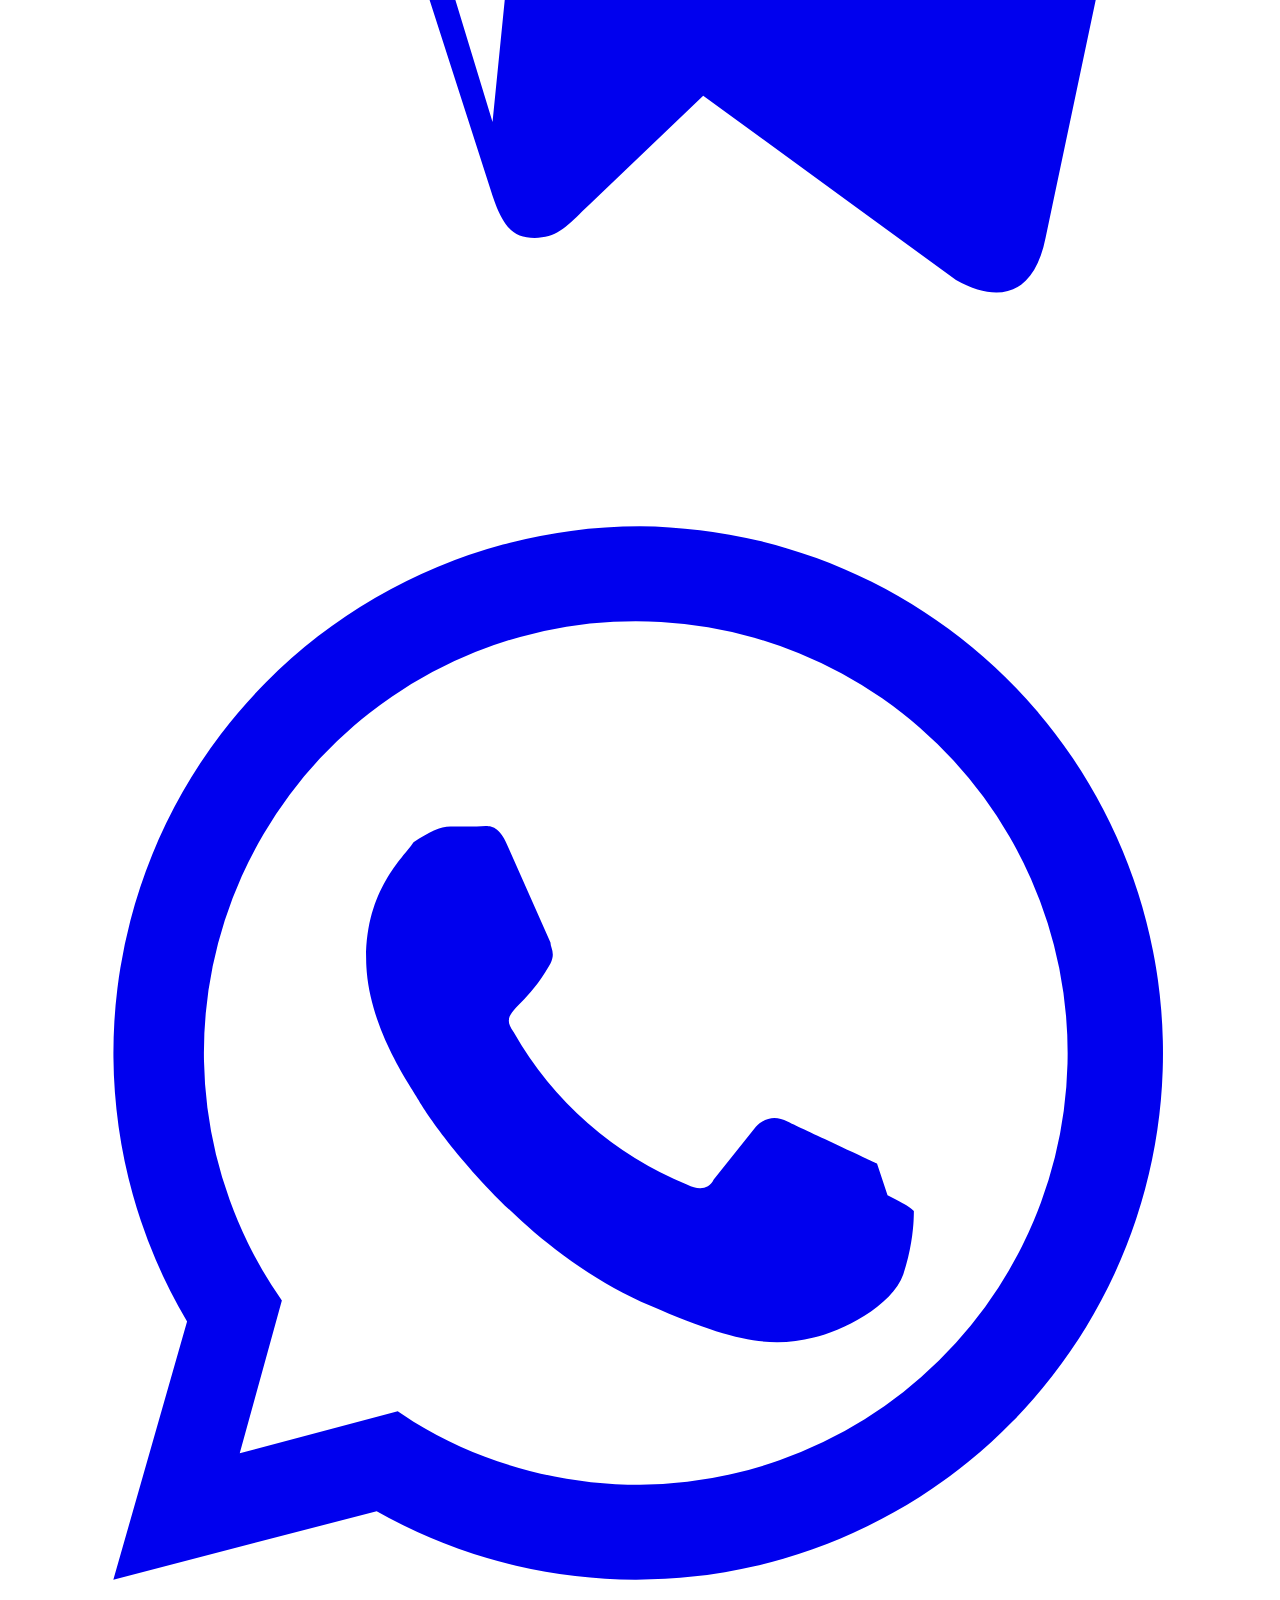
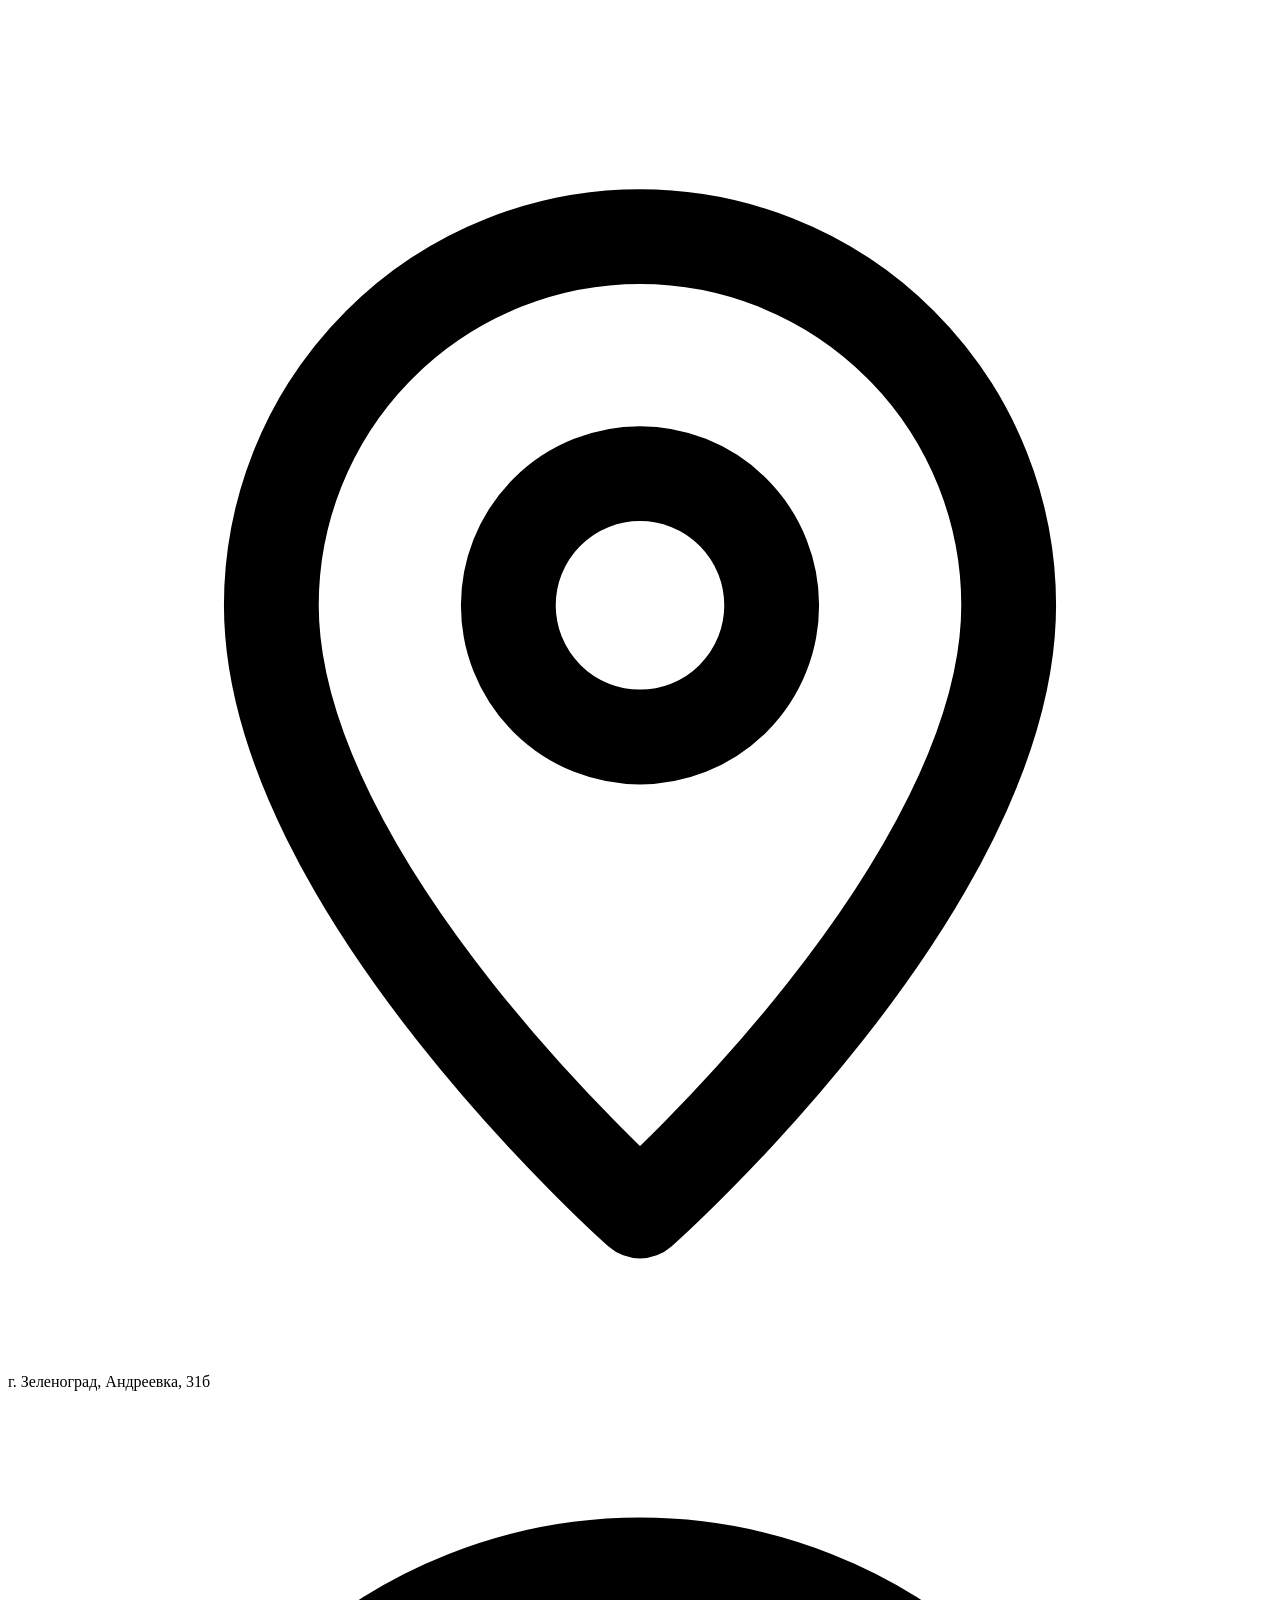
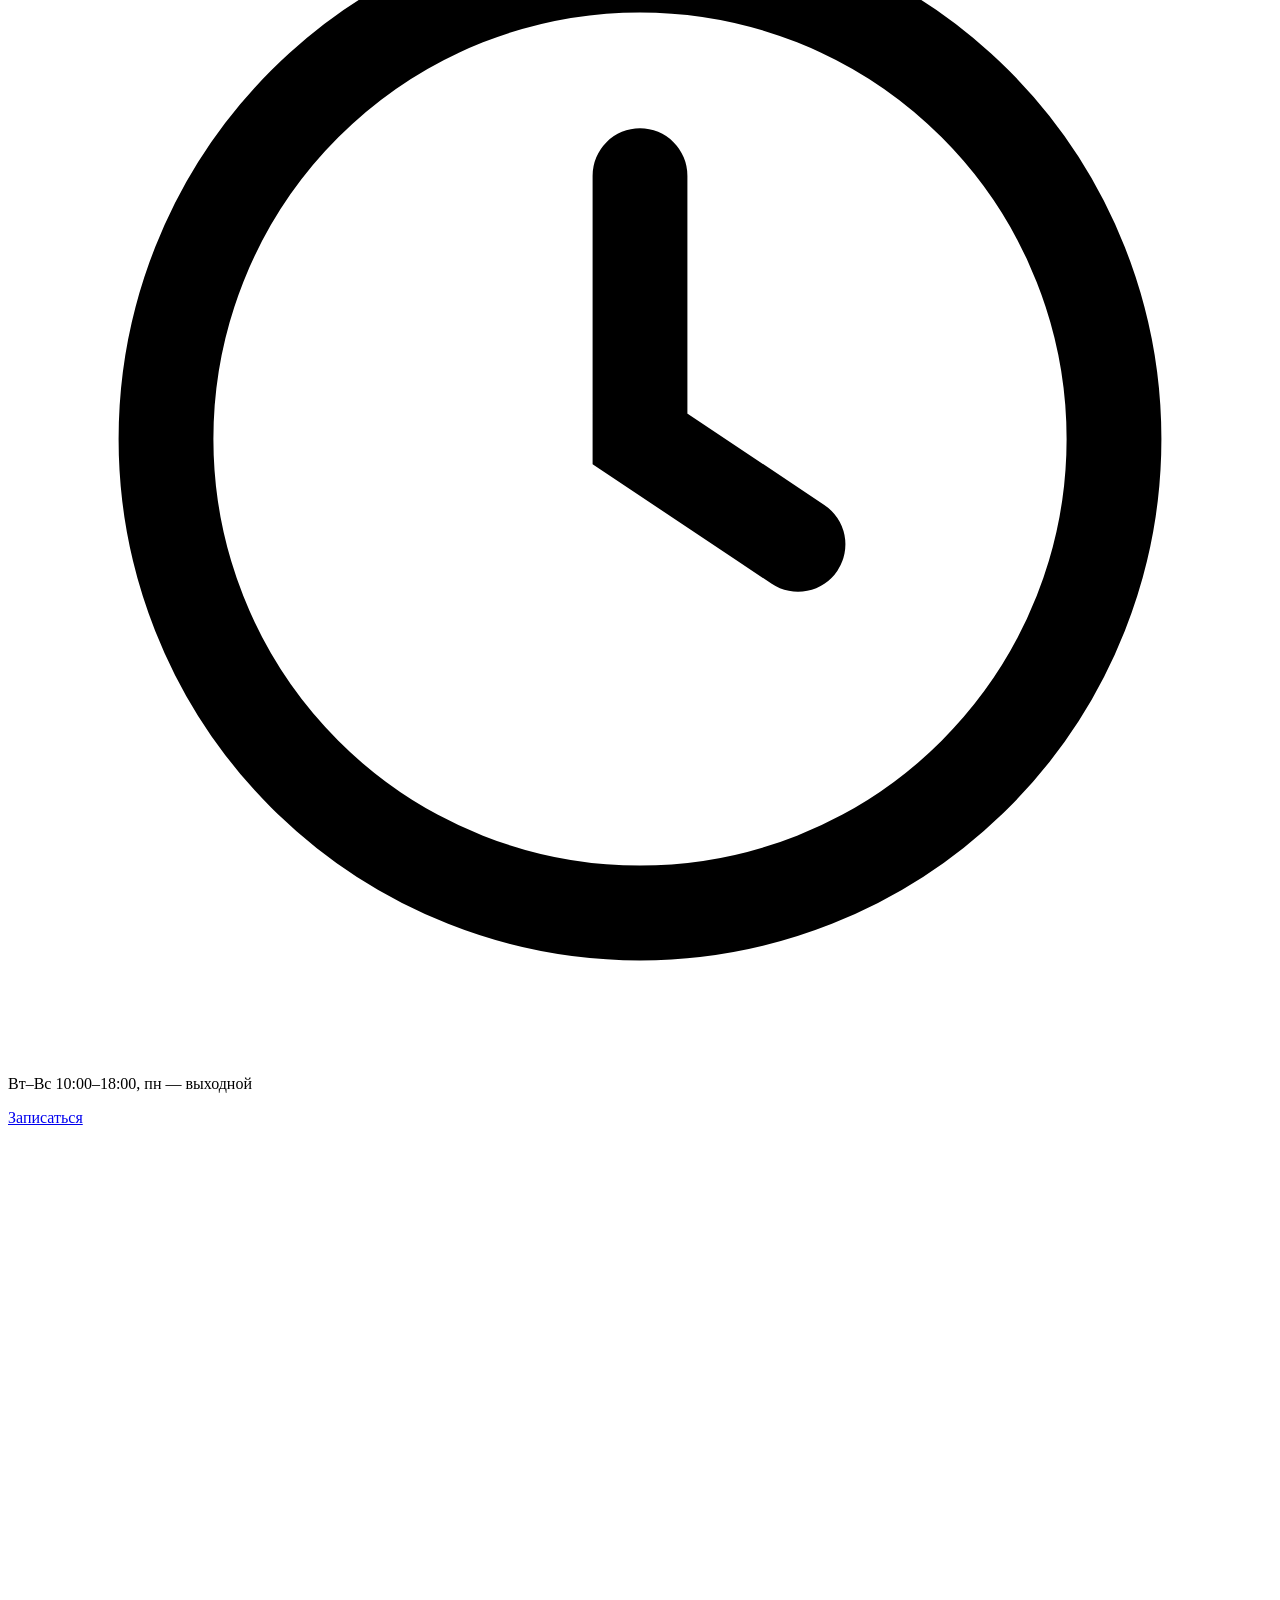
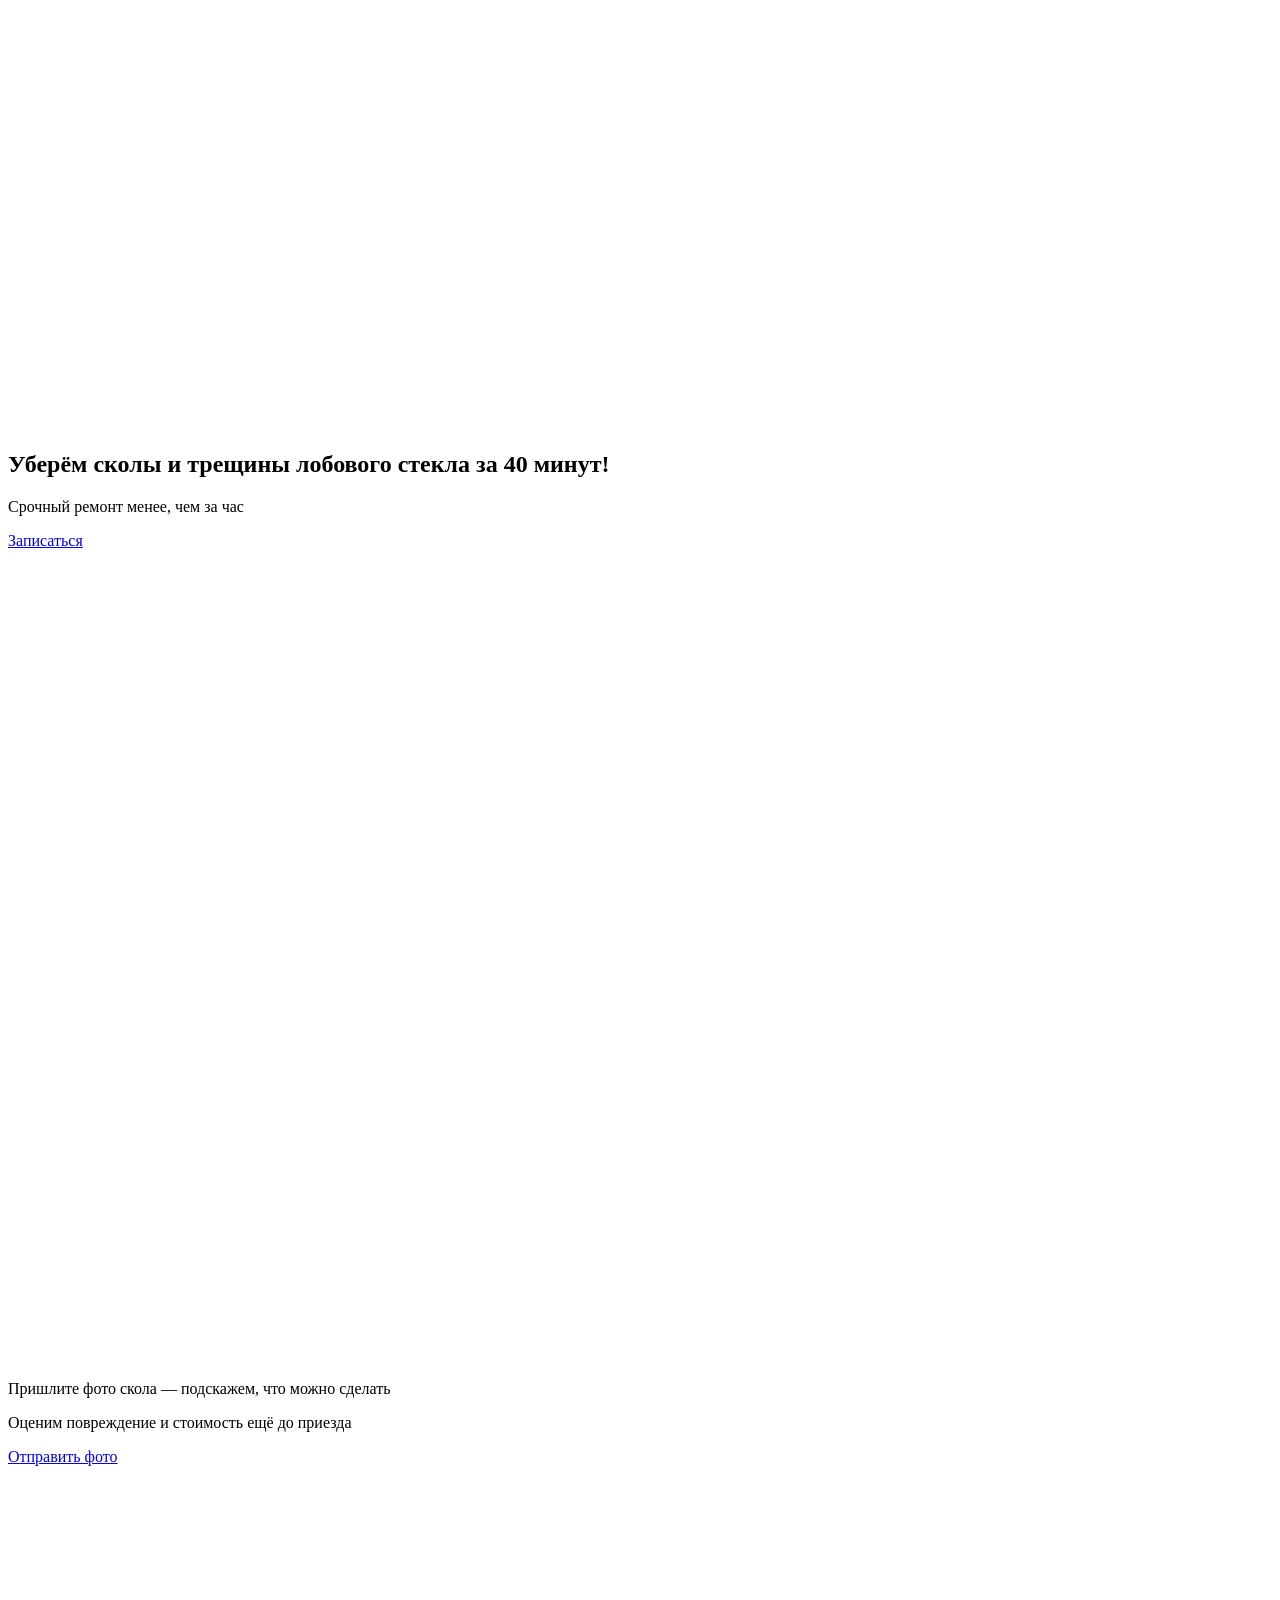
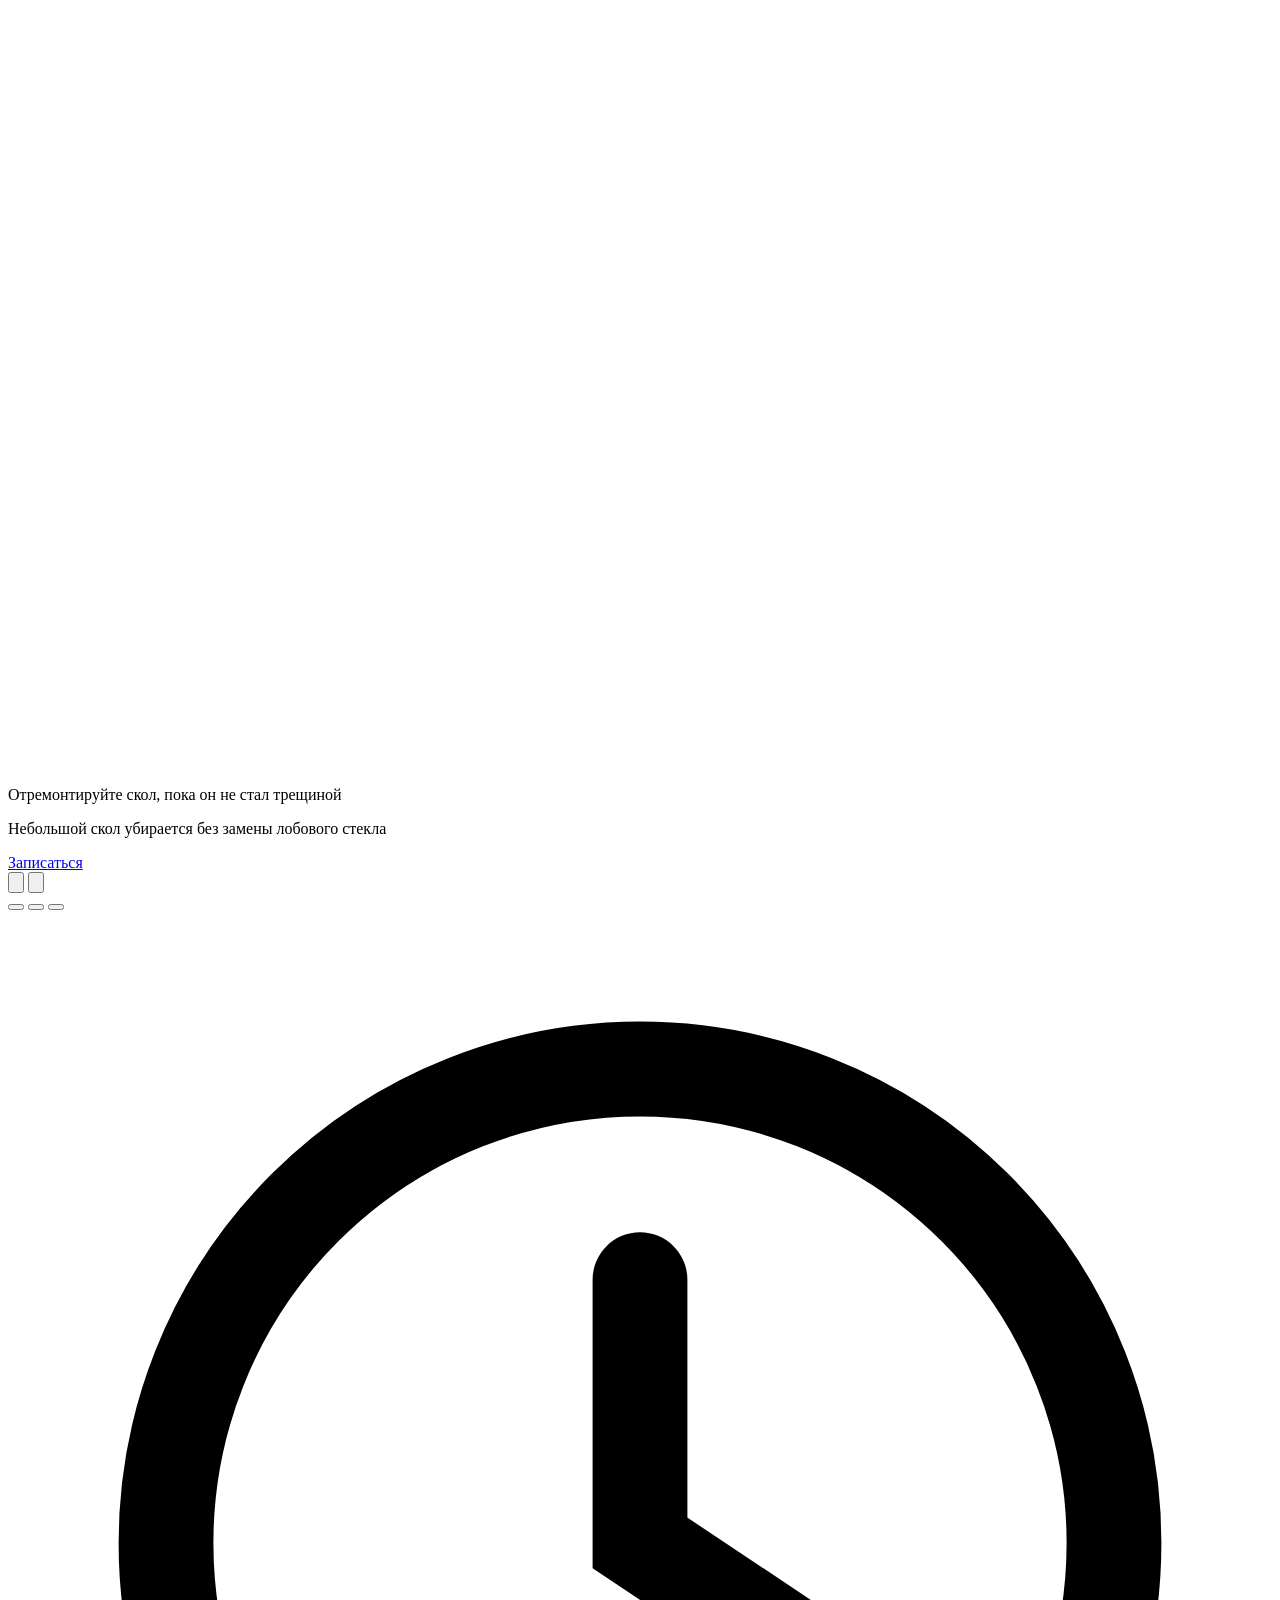
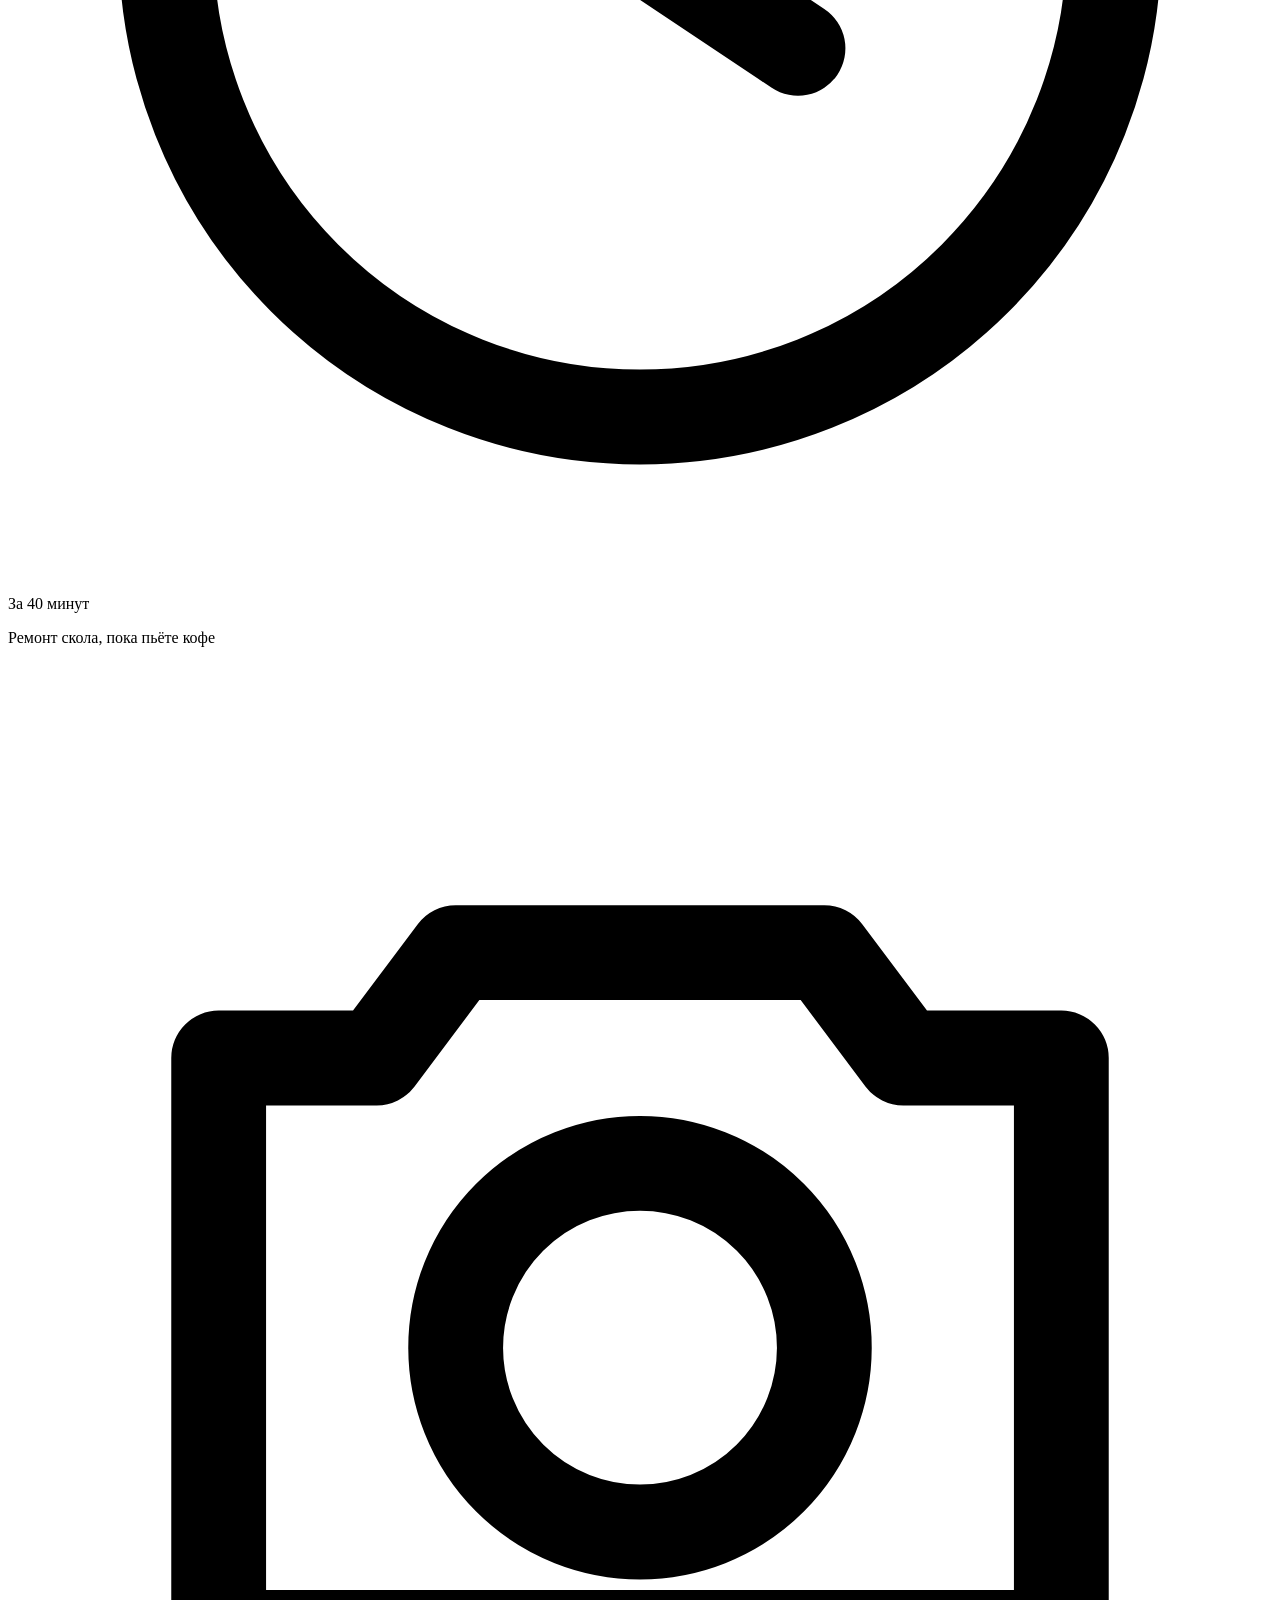
==== commit bcd3bd07: "Новые фото карусели на главной: инжектор, оценка по фото, скол из салона" ====
--- a/docs/index.html
+++ b/docs/index.html
@@ -3,7 +3,7 @@
 <head>
     <meta charset="utf-8">
     <meta name="viewport" content="width=device-width, initial-scale=1, viewport-fit=cover">
-    <meta name="csrf-token" content="e5JpOlIfXpRiOIZN2fcFMETcktdO3Yhw6gRISZW3">
+    <meta name="csrf-token" content="mmLYObRU0qUiTdePhMVdfGldDmJv7ldfPFk9xHa1">
 
     <title>Ремонт сколов и трещин лобового стекла в Зеленограде за 40 минут — Ремскол</title>
     <meta name="description" content="Ремскол: ремонт сколов и трещин, полировка лобового стекла в Зеленограде (Андреевка, 31б). Ремонт скола за 40 минут, оценка по фото в Telegram и WhatsApp. Вт–Вс 10:00–18:00.">
@@ -245,8 +245,8 @@
                     <picture class="slide__media">
                         <source media="(max-width: 767px)" srcset="https://falkinroman.github.io/remskol-site/images/slide-1-m.webp" type="image/webp">
                         <source srcset="https://falkinroman.github.io/remskol-site/images/slide-1.webp" type="image/webp">
-                        <img src="https://falkinroman.github.io/remskol-site/images/slide-1.jpg" alt="Ремонт скола лобового стекла: инжекторный мост на стекле и фонарь мастера"
-                             width="1920" height="1074"
+                        <img src="https://falkinroman.github.io/remskol-site/images/slide-1.jpg" alt="Ремонт скола лобового стекла: инжекторный мост на стекле"
+                             width="1600" height="900"
                               fetchpriority="high"  decoding="async">
                     </picture>
                     <div class="slide__overlay" aria-hidden="true"></div>
@@ -263,8 +263,8 @@
                     <picture class="slide__media">
                         <source media="(max-width: 767px)" srcset="https://falkinroman.github.io/remskol-site/images/slide-2-m.webp" type="image/webp">
                         <source srcset="https://falkinroman.github.io/remskol-site/images/slide-2.webp" type="image/webp">
-                        <img src="https://falkinroman.github.io/remskol-site/images/slide-2.jpg" alt="Небольшой скол на лобовом стекле автомобиля после дождя"
-                             width="1440" height="968"
+                        <img src="https://falkinroman.github.io/remskol-site/images/slide-2.jpg" alt="Фото скола на лобовом стекле через телефон после дождя"
+                             width="1440" height="810"
                               loading="lazy" fetchpriority="low"  decoding="async">
                     </picture>
                     <div class="slide__overlay" aria-hidden="true"></div>
@@ -281,8 +281,8 @@
                     <picture class="slide__media">
                         <source media="(max-width: 767px)" srcset="https://falkinroman.github.io/remskol-site/images/slide-3-m.webp" type="image/webp">
                         <source srcset="https://falkinroman.github.io/remskol-site/images/slide-3.webp" type="image/webp">
-                        <img src="https://falkinroman.github.io/remskol-site/images/slide-3.jpg" alt="Вид из салона на дорогу через чистое лобовое стекло"
-                             width="1600" height="1075"
+                        <img src="https://falkinroman.github.io/remskol-site/images/slide-3.jpg" alt="Скол на лобовом стекле, вид из салона автомобиля"
+                             width="1600" height="900"
                               loading="lazy" fetchpriority="low"  decoding="async">
                     </picture>
                     <div class="slide__overlay" aria-hidden="true"></div>
@@ -603,7 +603,7 @@
         <h2 class="modal__title" id="lead-title">Записаться на ремонт</h2>
         <p class="modal__lead">Перезвоним, подскажем цену и подберём удобное время. Можно приложить фото скола — оценим заранее.</p>
         <form class="lead-form " method="post" action="https://falkinroman.github.io/remskol-site/lead" enctype="multipart/form-data" novalidate data-lead-form  data-demo >
-    <input type="hidden" name="_token" value="e5JpOlIfXpRiOIZN2fcFMETcktdO3Yhw6gRISZW3" autocomplete="off">    <input type="hidden" name="form_id" value="modal">
+    <input type="hidden" name="_token" value="mmLYObRU0qUiTdePhMVdfGldDmJv7ldfPFk9xHa1" autocomplete="off">    <input type="hidden" name="form_id" value="modal">
 
     <div class="lead-form__success" data-success  hidden  role="status">
         <strong>Заявка принята!</strong>
